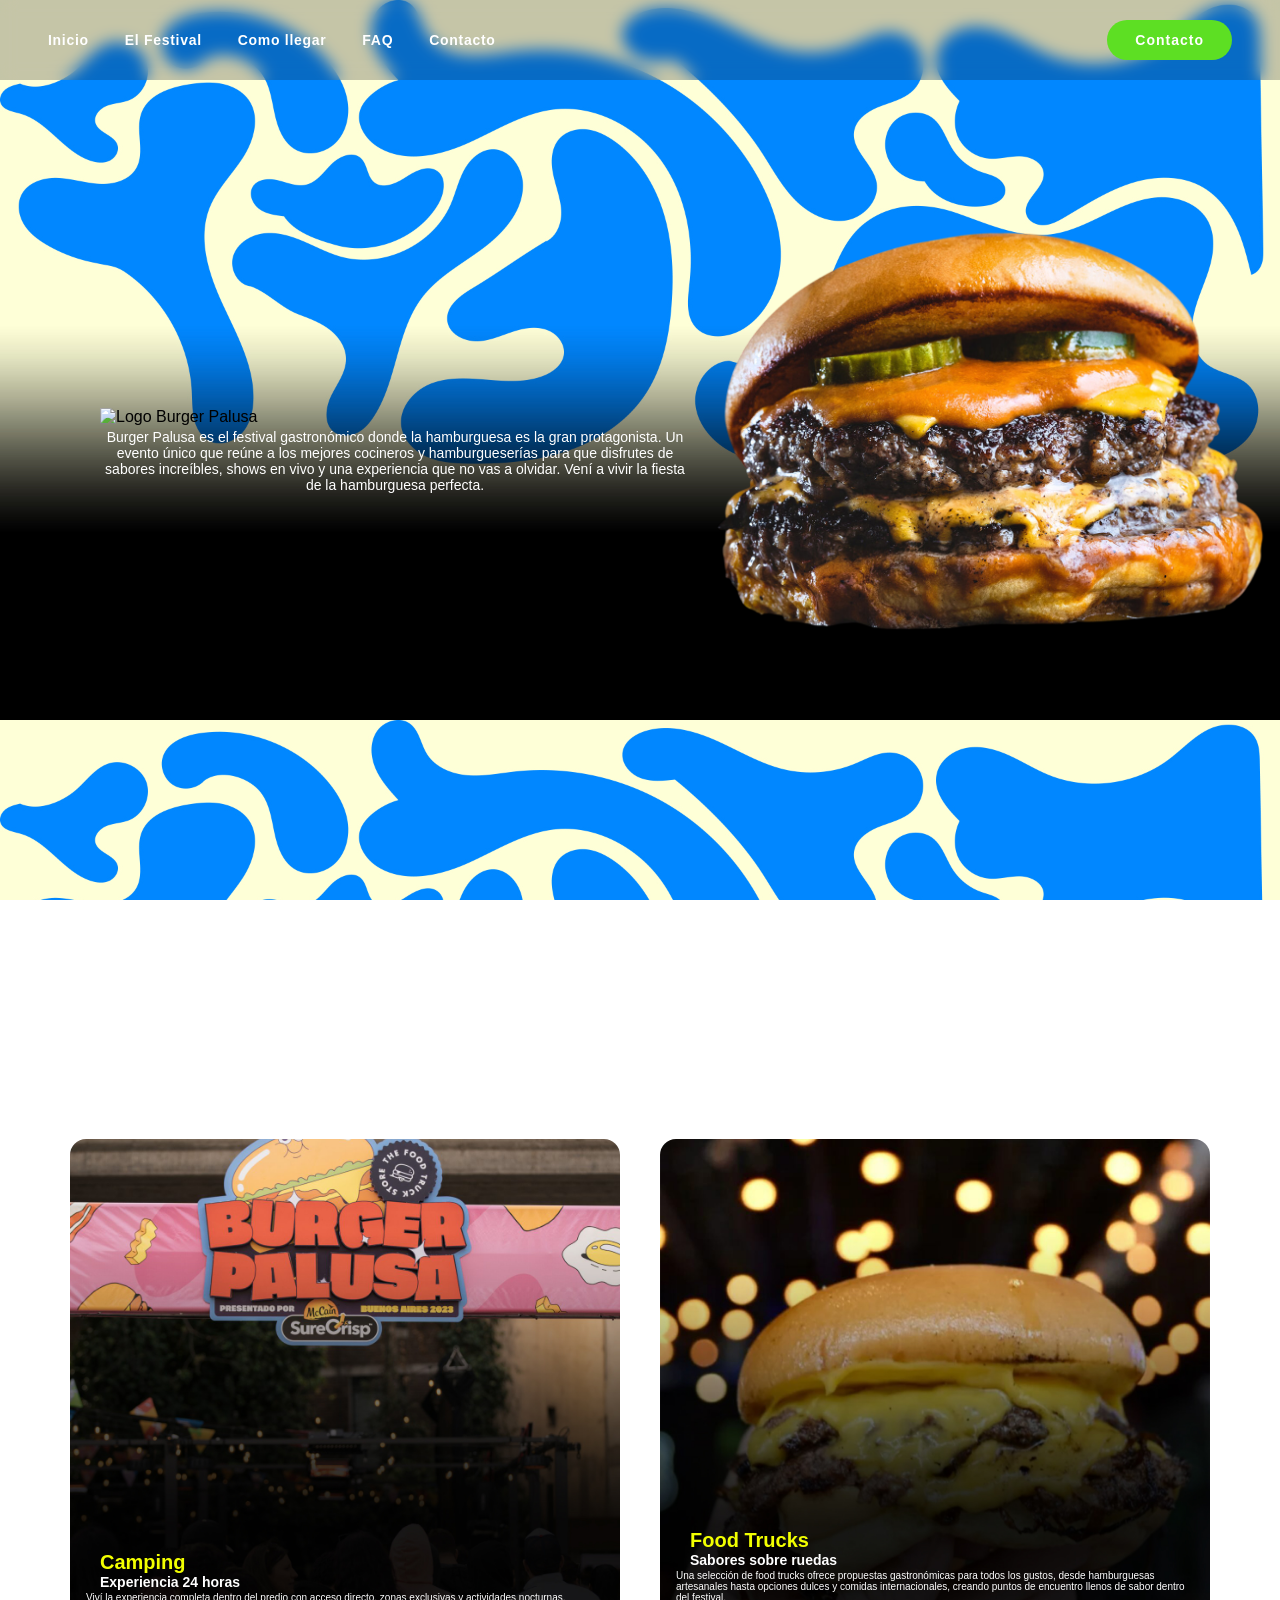
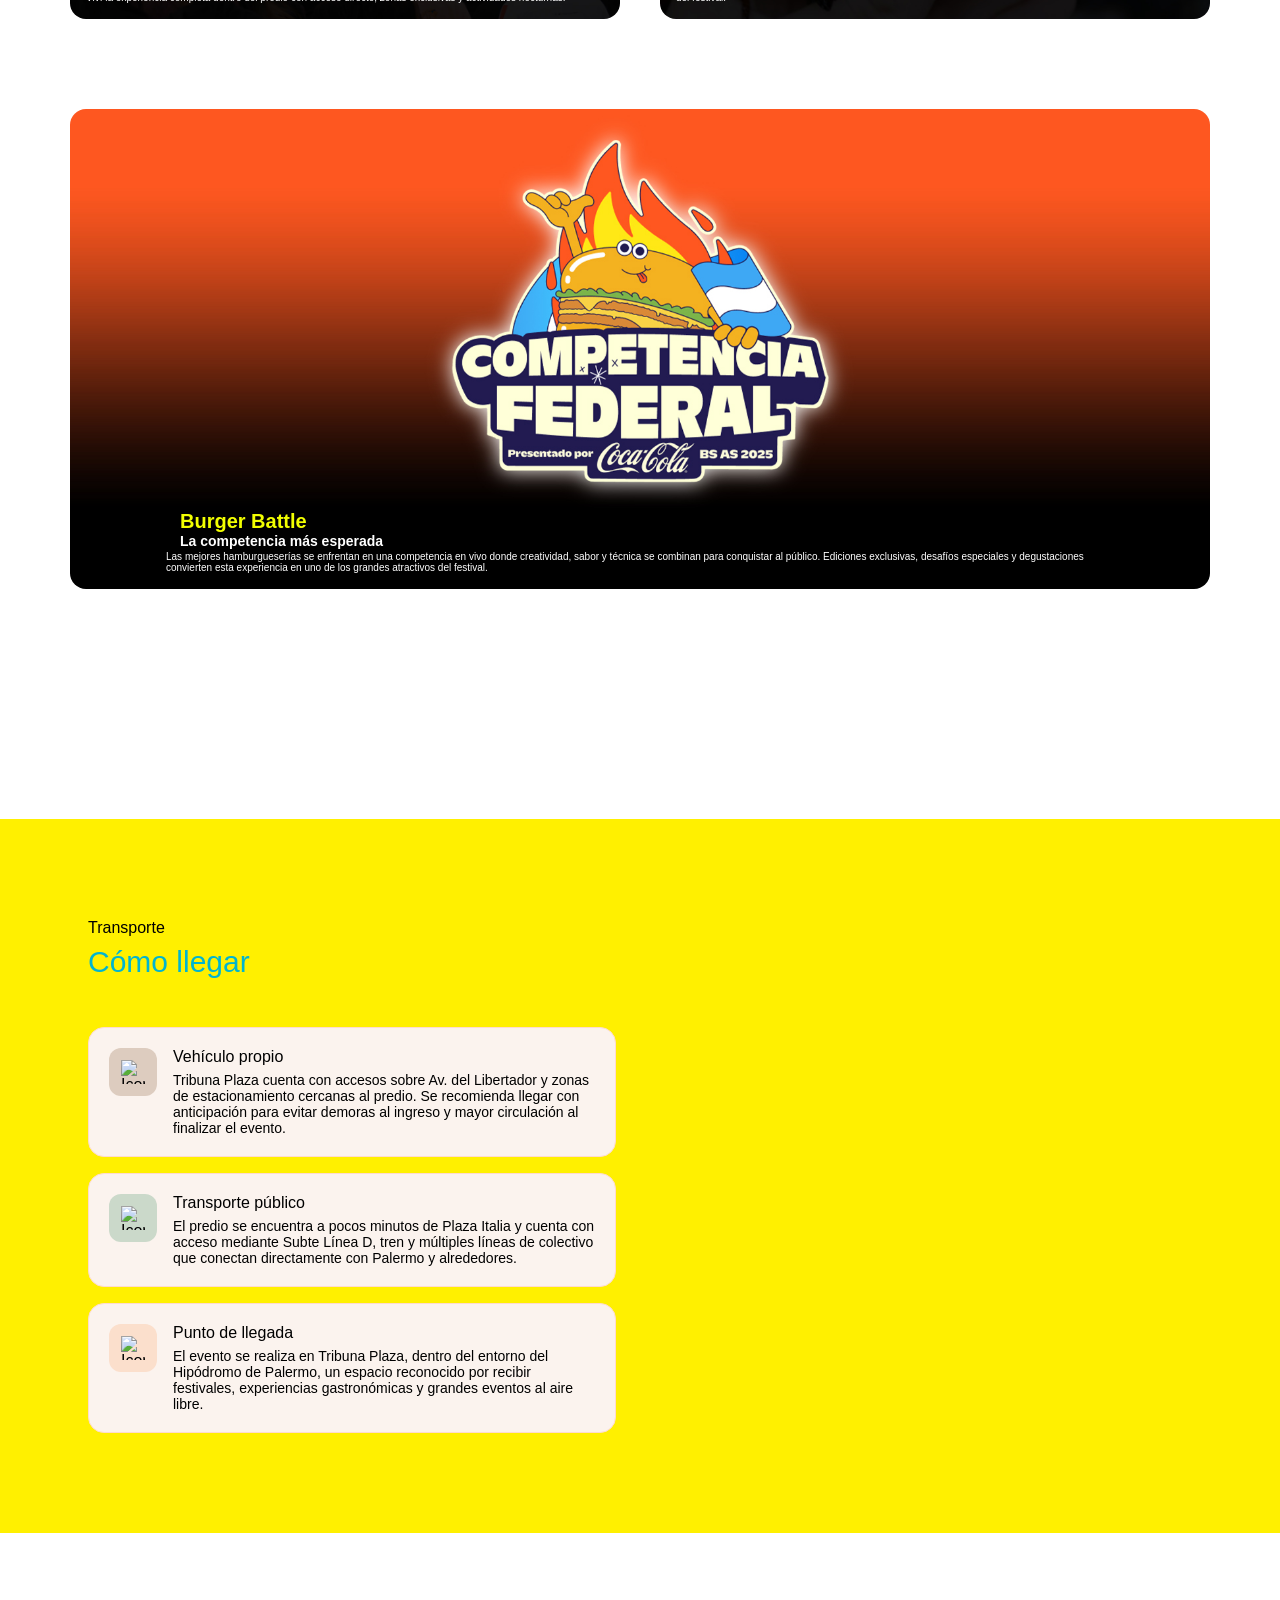
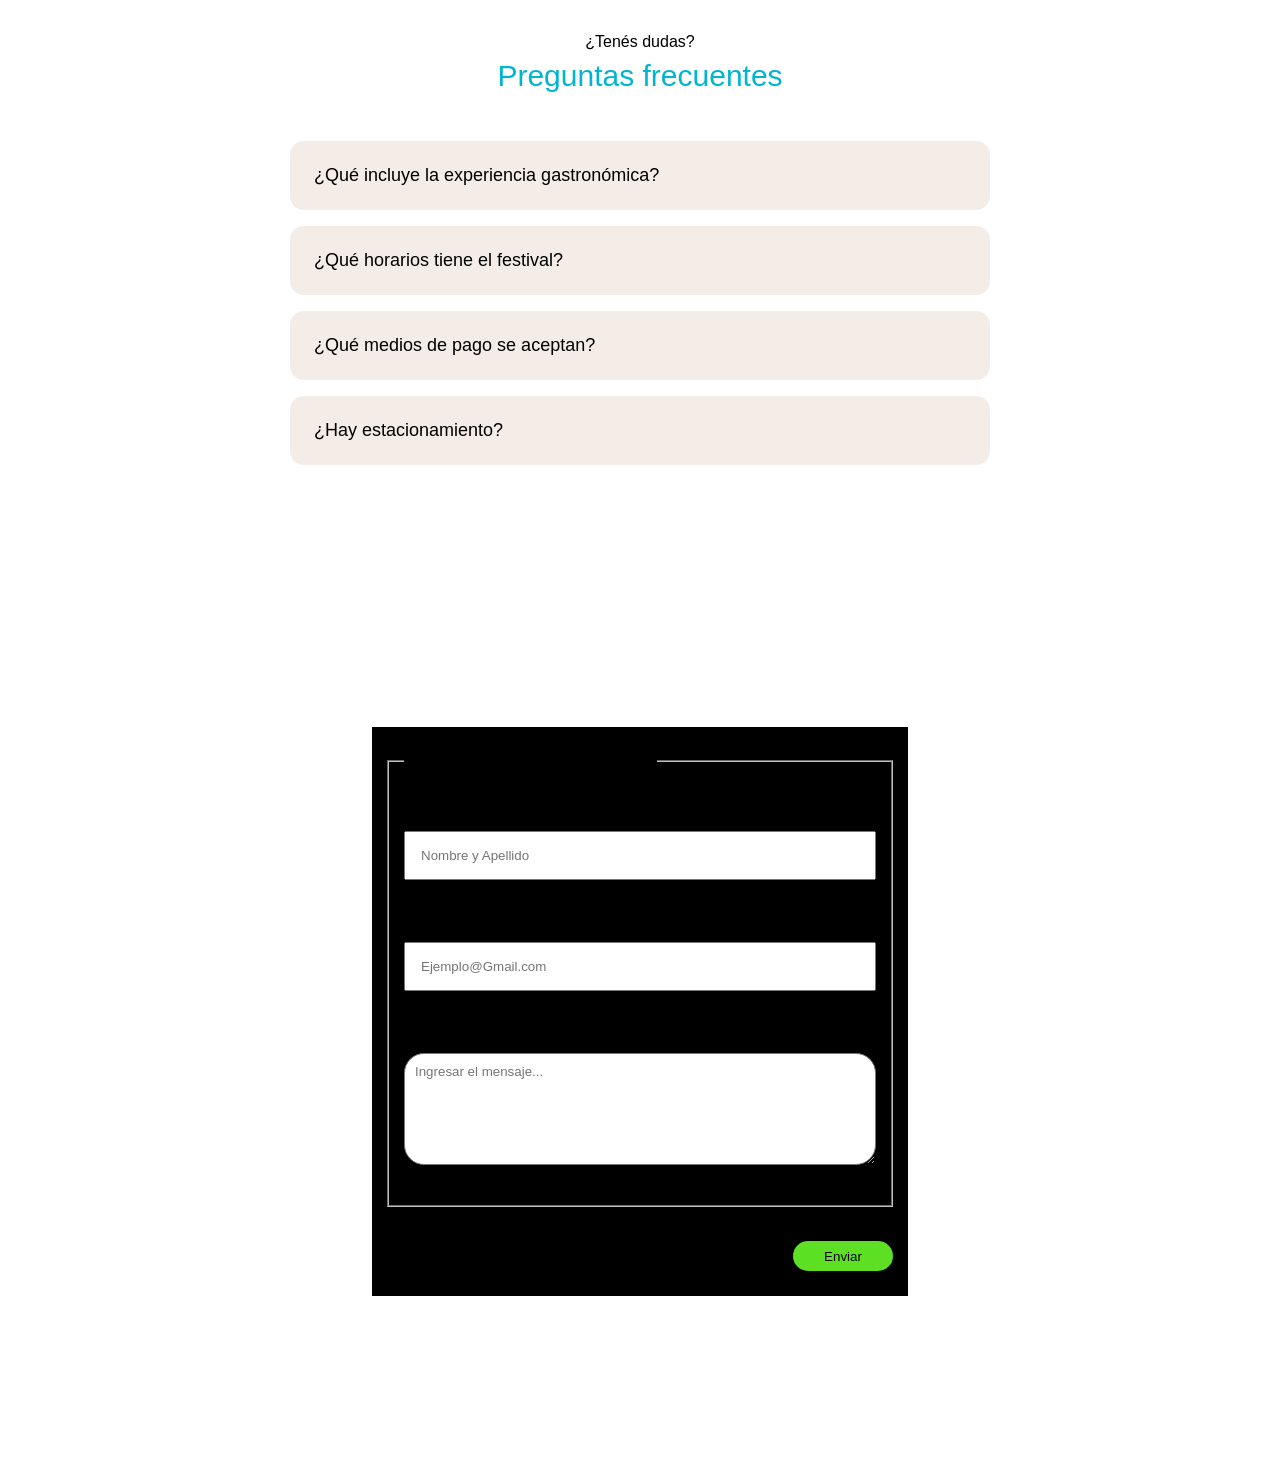
==== index.html @ d6589330 "dvxv" ====
<!DOCTYPE html>
<html lang="es">
  <head>
    <meta charset="UTF-8" />
    <meta name="viewport" content="width=device-width, initial-scale=1.0" />
    <link rel="shortcut icon" href="./src/icons/favicon.ico" type="image/x-icon" />
    <link rel="stylesheet" href="./src/css/style.css" />
    <link rel="stylesheet" href="./src/css/home.css" />
    <title>Home - Burger Palusa</title>
  </head>
  <body>

    <header>
  <nav class="navbar">
    <ul class="navbar_links">
      <li><a href="#banner">Inicio</a></li>
      <li><a href="#sobre">El Festival</a></li>
      <li><a href="#transporte">Como llegar</a></li>
      <li><a href="#faq">FAQ</a></li>
      <li><a href="#formulario">Contacto</a></li>
    </ul>
    <a href="#formulario" class="navbar_cta">Contacto</a>
  </nav>
</header>

    <!-- BANNER -->
    <section id="banner"   class="banner">
      <div class="banner-info">
        <img class="banner-logo" src="./src/images/burger palusa.png" alt="Logo Burger Palusa" />
        <p class="banner-texto">
          Burger Palusa es el festival gastronómico donde la hamburguesa
          es la gran protagonista. Un evento único que reúne a los mejores
          cocineros y hamburgueserías para que disfrutes de sabores increíbles,
          shows en vivo y una experiencia que no vas a olvidar. Vení a vivir la
          fiesta de la hamburguesa perfecta.
        </p>
      </div>
      <img class="banner-imagen" src="./src/images/que-es-una-smashburger-1200x977-Photoroom.png" alt="Burger Palusa" />
    </section>

    <!-- SOBRE EL EVENTO -->
    <section id="sobre"    class="seccion temporadas-y-episodios">
      <h1 class="title-blanco">Sobre el Evento</h1>
      <div class="temporadas">

        <div class="temporada-1">
          <div class="temporada-info">
            <h5 class="temporada-titulo">Camping</h5>
            <p class="temporada-fecha-y-cantidad">Experiencia 24 horas</p>
            <p class="temporada-texto">
              Viví la experiencia completa dentro del predio con acceso directo, zonas exclusivas y actividades nocturnas.
            </p>
          </div>
        </div>

        <div class="temporada-2">
          <div class="temporada-info">
            <h5 class="temporada-titulo">Food Trucks</h5>
            <p class="temporada-fecha-y-cantidad">Sabores sobre ruedas</p>
            <p class="temporada-texto">
              Una selección de food trucks ofrece propuestas gastronómicas
              para todos los gustos, desde hamburguesas artesanales hasta
              opciones dulces y comidas internacionales, creando puntos
              de encuentro llenos de sabor dentro del festival.
            </p>
          </div>
        </div>

        <div class="temporada-3">
          <div class="temporada-info">
            <h5 class="temporada-titulo">Burger Battle</h5>
            <p class="temporada-fecha-y-cantidad">La competencia más esperada</p>
            <p class="temporada-texto">
              Las mejores hamburgueserías se enfrentan en una competencia en vivo donde
              creatividad, sabor y técnica se combinan para conquistar al público. Ediciones
              exclusivas, desafíos especiales y degustaciones convierten esta experiencia en uno
              de los grandes atractivos del festival.
            </p>
          </div>
        </div>

      </div>
    </section>

<!--------TRANSPORTE---------->
<section class="transporte" id="transporte">
  <div class="transporte_container">

    <div class="transporte_header">
      <span class="antetitulos">Transporte</span>
      <h2 class="titulos">Cómo llegar</h2>
    </div>

    <div class="transporte_contenido">

      <div class="transporte_opciones">

        <div class="transporte_opcion opcion_auto">
          <div class="transporte_icono">
            <img src="img/icono-auto.svg" alt="Icono Vehículo propio" />
          </div>
          <div class="transporte_texto">
            <h3 class="transporte_opcion_titulo">Vehículo propio</h3>
            <p class="transporte_opcion_texto">Tribuna Plaza cuenta con accesos sobre Av. del Libertador y zonas de estacionamiento cercanas al predio. Se recomienda llegar con anticipación para evitar demoras al ingreso y mayor circulación al finalizar el evento.</p>
          </div>
        </div>

        <div class="transporte_opcion opcion_shuttle">
          <div class="transporte_icono">
            <img src="img/icono-shuttle.svg" alt="Icono Shuttle oficial" />
          </div>
          <div class="transporte_texto">
            <h3 class="transporte_opcion_titulo">Transporte público</h3>
            <p class="transporte_opcion_texto">El predio se encuentra a pocos minutos de Plaza Italia y cuenta con acceso mediante Subte Línea D, tren y múltiples líneas de colectivo que conectan directamente con Palermo y alrededores.</p>
          </div>
        </div>

        <div class="transporte_opcion opcion_rideshare">
          <div class="transporte_icono">
            <img src="img/icono-rideshare.svg" alt="Icono Rideshare" />
          </div>
          <div class="transporte_texto">
            <h3 class="transporte_opcion_titulo">Punto de llegada</h3>
            <p class="transporte_opcion_texto">El evento se realiza en Tribuna Plaza, dentro del entorno del Hipódromo de Palermo, un espacio reconocido por recibir festivales, experiencias gastronómicas y grandes eventos al aire libre.</p>
          </div>
        </div>

      </div>

      <div class="transporte_mapa">
        <iframe class="transporte_iframe"
          src="https://www.google.com/maps?q=Tribuna+Plaza+Palermo+Buenos+Aires&output=embed" width="600" height="450" style="border:0;" allowfullscreen="" loading="lazy" referrerpolicy="no-referrer-when-downgrade"
          allowfullscreen=""
          loading="lazy"
          referrerpolicy="no-referrer-when-downgrade">
        </iframe>

    
      </div>

    </div>
  </div>
</section>




<!--------FAQ---------->
<section class="faq" id="faq">
  <div class="faq_container">

    <div class="faq_header">
      <span class="antetitulos">¿Tenés dudas?</span>
      <h2 class="titulos">Preguntas frecuentes</h2>
    </div>

    <div class="faq_lista">

      <details class="faq_item">
        <summary class="faq_pregunta">
          ¿Qué incluye la experiencia gastronómica?
                </summary>
        <p class="faq_respuesta">
El festival reúne hamburgueserías, food trucks y propuestas gastronómicas exclusivas con ediciones especiales, competencias en vivo y opciones para todos los gustos.        </p>
      </details>

      <details class="faq_item">
        <summary class="faq_pregunta">
          ¿Qué horarios tiene el festival?
                </summary>
        <p class="faq_respuesta">
          Burgerpalusa se desarrolla desde el mediodía hasta la madrugada, con actividades, gastronomía y música funcionando durante toda la jornada.
        </p>
      </details>

      <details class="faq_item">
        <summary class="faq_pregunta">
          ¿Qué medios de pago se aceptan?
                </summary>
        <p class="faq_respuesta">
          La mayoría de los puestos aceptan tarjetas, billeteras virtuales y pagos contactless, además de efectivo en sectores seleccionados.
        </p>
      </details>

      <details class="faq_item">
        <summary class="faq_pregunta">
          ¿Hay estacionamiento?
                </summary>
        <p class="faq_respuesta">
          Sí. Existen zonas de estacionamiento cercanas al predio y accesos sobre Av. del Libertador. Se recomienda llegar con anticipación para evitar demoras.
        </p>
      </details>

    </div>
  </div>
</section>





    <!-- FORMULARIO -->
    <section id="formulario"     class="seccion fondo-formulario">
      <form class="relleno" action="confirmacion.html">
        <fieldset class="relleno">
          <legend>Datos Personales</legend>
          <div class="grupo">
            <label>Complete su Nombre</label>
            <input placeholder="Nombre y Apellido" type="text" required />
          </div>
          <div class="grupo">
            <label>Complete su correo electronico</label>
            <input placeholder="Ejemplo@Gmail.com" type="email" required />
          </div>
          <div class="grupo">
            <label>Deja un mensaje</label>
            <textarea placeholder="Ingresar el mensaje..." rows="6"></textarea>
          </div>
        </fieldset>
        <div class="formulario-contenedor-boton">
          <button class="formulario-boton">Enviar</button>
        </div>
      </form>
    </section>

  </body>
</html>
---- src/css/style.css ----
@font-face {
  font-family: "AloeveraDisplay";
  src: url("../fonts/WOFF2/AloeveraDisplay-Black.woff2") format("woff2"),
    url("../fonts/WOFF/AloeveraDisplay-Black.woff") format("woff");
  font-weight: 900;
  font-style: normal;
  font-display: swap;
}
@font-face {
  font-family: "AloeveraDisplay";
  src: url("../fonts/WOFF2/AloeveraDisplay-Bold.woff2") format("woff2"),
    url("../fonts/WOFF/AloeveraDisplay-Bold.woff") format("woff");
  font-weight: 700;
  font-style: normal;
  font-display: swap;
}
@font-face {
  font-family: "AloeveraDisplay";
  src: url("../fonts/WOFF2/AloeveraDisplay-ExtraBold.woff2") format("woff2"),
    url("../fonts/WOFF/AloeveraDisplay-ExtraBold.woff") format("woff");
  font-weight: 800;
  font-style: normal;
  font-display: swap;
}
@font-face {
  font-family: "AloeveraDisplay";
  src: url("../fonts/WOFF2/AloeveraDisplay-ExtraLight.woff2") format("woff2"),
    url("../fonts/WOFF/AloeveraDisplay-ExtraLight.woff") format("woff");
  font-weight: 200;
  font-style: normal;
  font-display: swap;
}
@font-face {
  font-family: "AloeveraDisplay";
  src: url("../fonts/WOFF2/AloeveraDisplay-Light.woff2") format("woff2"),
    url("../fonts/WOFF/AloeveraDisplay-Light.woff") format("woff");
  font-weight: 300;
  font-style: normal;
  font-display: swap;
}
@font-face {
  font-family: "AloeveraDisplay";
  src: url("../fonts/WOFF2/AloeveraDisplay-Medium.woff2") format("woff2"),
    url("../fonts/WOFF/AloeveraDisplay-Medium.woff") format("woff");
  font-weight: 500;
  font-style: normal;
  font-display: swap;
}
@font-face {
  font-family: "AloeveraDisplay";
  src: url("../fonts/WOFF2/AloeveraDisplay-Regular.woff2") format("woff2"),
    url("../fonts/WOFF/AloeveraDisplay-Regular.woff") format("woff");
  font-weight: 400;
  font-style: normal;
  font-display: swap;
}
@font-face {
  font-family: "AloeveraDisplay";
  src: url("../fonts/WOFF2/AloeveraDisplay-SemiBold.woff2") format("woff2"),
    url("../fonts/WOFF/AloeveraDisplay-SemiBold.woff") format("woff");
  font-weight: 600;
  font-style: normal;
  font-display: swap;
}
@font-face {
  font-family: "AloeveraDisplay";
  src: url("../fonts/WOFF2/AloeveraDisplay-Thin.woff2") format("woff2"),
    url("../fonts/WOFF/AloeveraDisplay-Thin.woff") format("woff");
  font-weight: 100;
  font-style: normal;
  font-display: swap;
}

html {
  box-sizing: border-box;
}

*,
*::before,
*::after {
  margin: 0;
  padding: 0;
  box-sizing: inherit;
}

body {
  font-family: "AloeveraDisplay", sans-serif;
}



/**************NAVBAR**************/
.navbar {
  position: fixed;
  top: 0;
  left: 0;
  width: 100%;
  z-index: 1000;
  padding: 20px 48px;
  display: flex;
  align-items: center;
  justify-content: flex-end;
  justify-content: space-between;
  background: rgba(30, 27, 27, 0.25);
  backdrop-filter: blur(8px);
  gap: 40px;
}

.navbar_links {
  display: flex;
  gap: 36px;
  list-style: none;
}

.navbar_links a {
  font-size: 14px;
  font-weight: 600;
  letter-spacing: 0.7px;
  color: #ffffff;
  text-decoration: none;
  transition: color 0.2s ease;
}

.navbar_links a:hover {
  color: #f2ff00;
}

.navbar_cta {
  display: inline-block;
  font-size: 14px;
  font-weight: 600;
  letter-spacing: 1px;
  text-decoration: none;
  background-color: #5ddf23;
  color: #ffffff;
  padding: 12px 28px;
  border-radius: 32px;
  transition: background-color 0.2s ease, transform 0.2s ease;
}

.navbar_cta:hover {
  background-color: #f2ff00;
  color: #000000;
  transform: translateY(-2px);
}

/* ── SECCIONES ── */
.seccion {
  padding: 80px 40px;
  background-size: cover;
  background-repeat: no-repeat;
  background-position: center;
  min-height: 100vh;
  display: flex;
  flex-direction: column;
}

/* ── TIPOGRAFÍA ── */
h1 {
  font-size: 60px;
  text-align: center;
  color: #ffffff;
}

h2 {
  font-size: 30px;
  color: #00b5d0;
  text-align: center;
  font-weight: 500;
}

p {
  color: rgb(255, 255, 255);
  font-size: 14px;
  font-weight: 100;
}

.title-blanco {
  color: #ffffff;
}

/* ── FOOTER ── */
footer {
  background-image: url("../images/fondo-contacto.jpg");
  background-size: cover;
  background-position: center;
  background-repeat: no-repeat;
  display: flex;
  justify-content: center;
  align-items: center;
  height: 160px;
}


.example-1 {
  display: flex;
  justify-content: center;
  align-items: center;
  font-weight: bolder;
  background-color: #5ddf23;
  border-radius: 30px;
  padding: 20px;
  height: 70px;
  width: 300px;
}

.example-1 .icon-content {
  margin: 0 10px;
  position: relative;
  font-weight: bolder;
}

.example-1 .icon-content .tooltip {
  position: absolute;
  top: -30px;
  left: 50%;
  transform: translateX(-50%);
  background-color: #fff;
  color: #5ddf23;
  padding: 6px 10px;
  border-radius: 5px;
  opacity: 0;
  visibility: hidden;
  font-size: 14px;
  font-family: sans-serif;
  transition: all 0.3s ease;
  font-weight: bolder;
}

.example-1 .icon-content:hover .tooltip {
  opacity: 1;
  visibility: visible;
  top: -50px;
}

.example-1 .icon-content .link {
  display: flex;
  justify-content: center;
  align-items: center;
  width: 50px;
  height: 50px;
  border-radius: 50%;
  color: #fff;
  background-color: #5ddf23;
  transition: all 0.3s ease-in-out;
  font-weight: bolder;
}

.example-1 .icon-content .link:hover {
  box-shadow: 3px 2px 45px 0px rgb(0 0 0 / 12%);
}

.example-1 .icon-content .link svg {
  width: 30px;
  height: 30px;
  fill: #fff;
}

.example-1 .icon-content .link[data-social="spotify"]:hover  { color: #00a2ff; }
.example-1 .icon-content .link[data-social="pinterest"]:hover { color: #ff009d; }
.example-1 .icon-content .link[data-social="dribbble"]:hover  { color: #686868; }
.example-1 .icon-content .link[data-social="telegram"]:hover  { color: #23b100; }

/* ── TEMPORADAS ── */
.temporadas-y-episodios {
  background-image: url("../images/fondo sobre el evento.jpg");
  height: auto;
}

.temporadas {
  width: 95%;
  max-width: 1400px;
  margin: 30px auto;
  display: grid;
  grid-template-columns: 1fr 1fr;
  column-gap: 40px;
  row-gap: 30px;
}

.temporada-1,
.temporada-2,
.temporada-3 {
  width: 100%;
  min-height: 30rem;
  display: flex;
  align-items: flex-end;
  gap: 20px;
  cursor: pointer;
  transition: all 0.2s ease-in-out;
  margin-top: 60px;
  padding: 1rem;
  border-radius: 1rem;
  background-size: cover;
  background-position: center;
  background-repeat: no-repeat;
}

.temporada-1 { background-image: url(../images/imagen\ predio.jpg); }
.temporada-2 { background-image: url(../images/burguer\ ffoodtrak.jpg); }
.temporada-3 {
  background-image: url(../images/flyer\ competencia.jpg);
  grid-column: span 2;
  padding: 1rem 6rem;
}

.temporada-1:hover,
.temporada-2:hover,
.temporada-3:hover {
  transform: scale(1.05);
}

.temporada-titulo {
  color: #f2ff00;
  font-size: 20px;
  font-weight: 600;
  margin-left: 14px;
}

.temporada-fecha-y-cantidad {
  color: #ffffff;
  font-size: 14px;
  font-weight: 600;
  margin-left: 14px;
}

.temporada-texto {
  color: rgb(255, 255, 255);
  font-weight: 400;
  font-size: 10px;
  margin-top: 2px;
}

/******TRANSPORTE*******/
.transporte {
  width: 100%;
  background-color: #fff000;
  margin-top: 120px;
}

.transporte_container {
  max-width: 1200px;
  margin: 0 auto;
  padding: 100px 48px;
}

.transporte_header {
  display: flex;
  flex-direction: column;
  align-items: flex-start;
  gap: 8px;
  margin-bottom: 48px;
}

.transporte_contenido {
  display: flex;
  gap: 48px;
  align-items: stretch;
}

.transporte_opciones {
  display: flex;
  flex-direction: column;
  gap: 16px;
  flex: 1;
}

.transporte_opcion {
  display: flex;
  gap: 16px;
  align-items: flex-start;
  background-color: #FBF3EE;
  padding: 20px;
  border-radius: 16px;
  border: 1px solid #FFDBCF;
}

.transporte_icono {
  min-width: 48px;
  height: 48px;
  border-radius: 12px;
  display: flex;
  align-items: center;
  justify-content: center;
}

.transporte_icono img {
  width: 24px;
  height: 24px;
}

.opcion_auto .transporte_icono {
  background-color: #DDCCBF;
}
.opcion_shuttle .transporte_icono {
  background-color: #CBD9CA;
}
.opcion_rideshare .transporte_icono {
  background-color: #FBDFCC;
}

.transporte_opcion_titulo {
  font-size: 16px;
  font-weight: 400;
  color: var(--color-negro);
  margin-bottom: 6px;
}

.transporte_opcion_texto {
  font-size: 14px;
  font-weight: 400;
  color: var(--color-negro);
}

.transporte_mapa {
  flex: 1;
  display: flex;
  flex-direction: column;
  gap: 12px;
}

.transporte_iframe {
  width: 100%;
  height: 340px;
  border: 0;
  border-radius: 16px;
}

.transporte_direccion {
  font-size: 12px;
}






/**************FAQ**************/
.faq {
  padding: 100px 48px;
  background-color: var(--color-blanco);
}

.faq_container {
  max-width: 1200px;
  margin: 0 auto;
  padding: 0 88px;
}

.faq_header {
  display: flex;
  flex-direction: column;
  gap: 8px;
  margin-bottom: 48px;
  align-items: center;
}

.faq_lista {
  max-width: 700px;
  margin: 0 auto;
  display: flex;
  flex-direction: column;
  gap: 16px;
}

.faq_item {
  background-color: #F4ECE7;
  border-radius: 14px;
  padding: 0 24px;
}

.faq_item summary {
  list-style: none;
}

.faq_item summary::-webkit-details-marker {
  display: none;
}

.faq_pregunta {
  padding: 24px 0;
  cursor: pointer;
  display: flex;
  justify-content: space-between;
  align-items: center;
  font-size: 18px;
  font-weight: 400;
  color: var(--color-negro);
}

.faq_icono {
  color: var(--color-naranja);
  transition: transform 0.3s ease;
}

.faq_item[open] .faq_icono {
  transform: rotate(180deg);
}

.faq_respuesta {
  padding-bottom: 24px;
  font-size: 16px;
  line-height: 1.7;
  color: #3a3a3a;
  opacity: 0;
  transform: translateY(-6px);
  transition:
    opacity 0.3s ease,
    transform 0.3s ease;
}

.faq_item[open] .faq_respuesta {
  opacity: 1;
  transform: translateY(0);
}






/* ── FORMULARIO ── */
.fondo-formulario {
  background-image: url("../images/FONDO FORMULARIO BURGER.jpg");
  background-size: cover;
  height: auto;
}

fieldset {
  display: flex;
  flex-direction: column;
}

.relleno {
  margin-bottom: 24px;
}

.relleno,
input {
  padding: 15px;
  font-family: "AloeveraDisplay", sans-serif;
}

textarea {
  font-family: "AloeveraDisplay", sans-serif;
  padding: 10px;
  border-radius: 20px;
}

form {
  border: 2px solid white;
  backdrop-filter: invert(1);
  width: 45%;
  max-width: 800px;
  margin: 80px auto 0;
  font-size: 2rem;
}

label,
legend {
  color: black;
}

.grupo {
  display: flex;
  flex-direction: column;
  width: 100%;
  margin-bottom: 25px;
}

.grupo p {
  margin: 0 0 10px 0;
  font-size: 28px;
}

.formulario-contenedor-boton {
  display: flex;
  justify-content: end;
  padding: 10px 0;
}

.formulario-boton {
  font-family: "AloeveraDisplay", sans-serif;
  width: 100px;
  height: 30px;
  background-color: #5ddf23;
  border: none;
  border-radius: 100px;
  font-weight: 500;
  cursor: pointer;
}
---- src/css/home.css ----
.banner {
  width: 100%;
  height: 100vh;
  background-image: url("../images/fondo\ home\ burger.jpg");
  display: flex;
  justify-content: space-between;
  align-items: center;
  padding-left: 100px;
  background-size: contain
}

.banner-info {
  width: 60%;
  display: flex;
  flex-direction: column;
  align-items: center;
  
}

.banner-logo {
  width: 100%;
}

.banner-boton {
  font-size: 22px;
  color: white;
  text-decoration: none;
  font-weight: 600;
  padding: 6px 30px;
  border-radius: 100px;
  background-color: #00b5d0;
}

.banner-texto {
  text-align: center;
  margin-top: 3px;
  margin-bottom: 0px;
}

.banner-imagen {
  width: 50%;
}
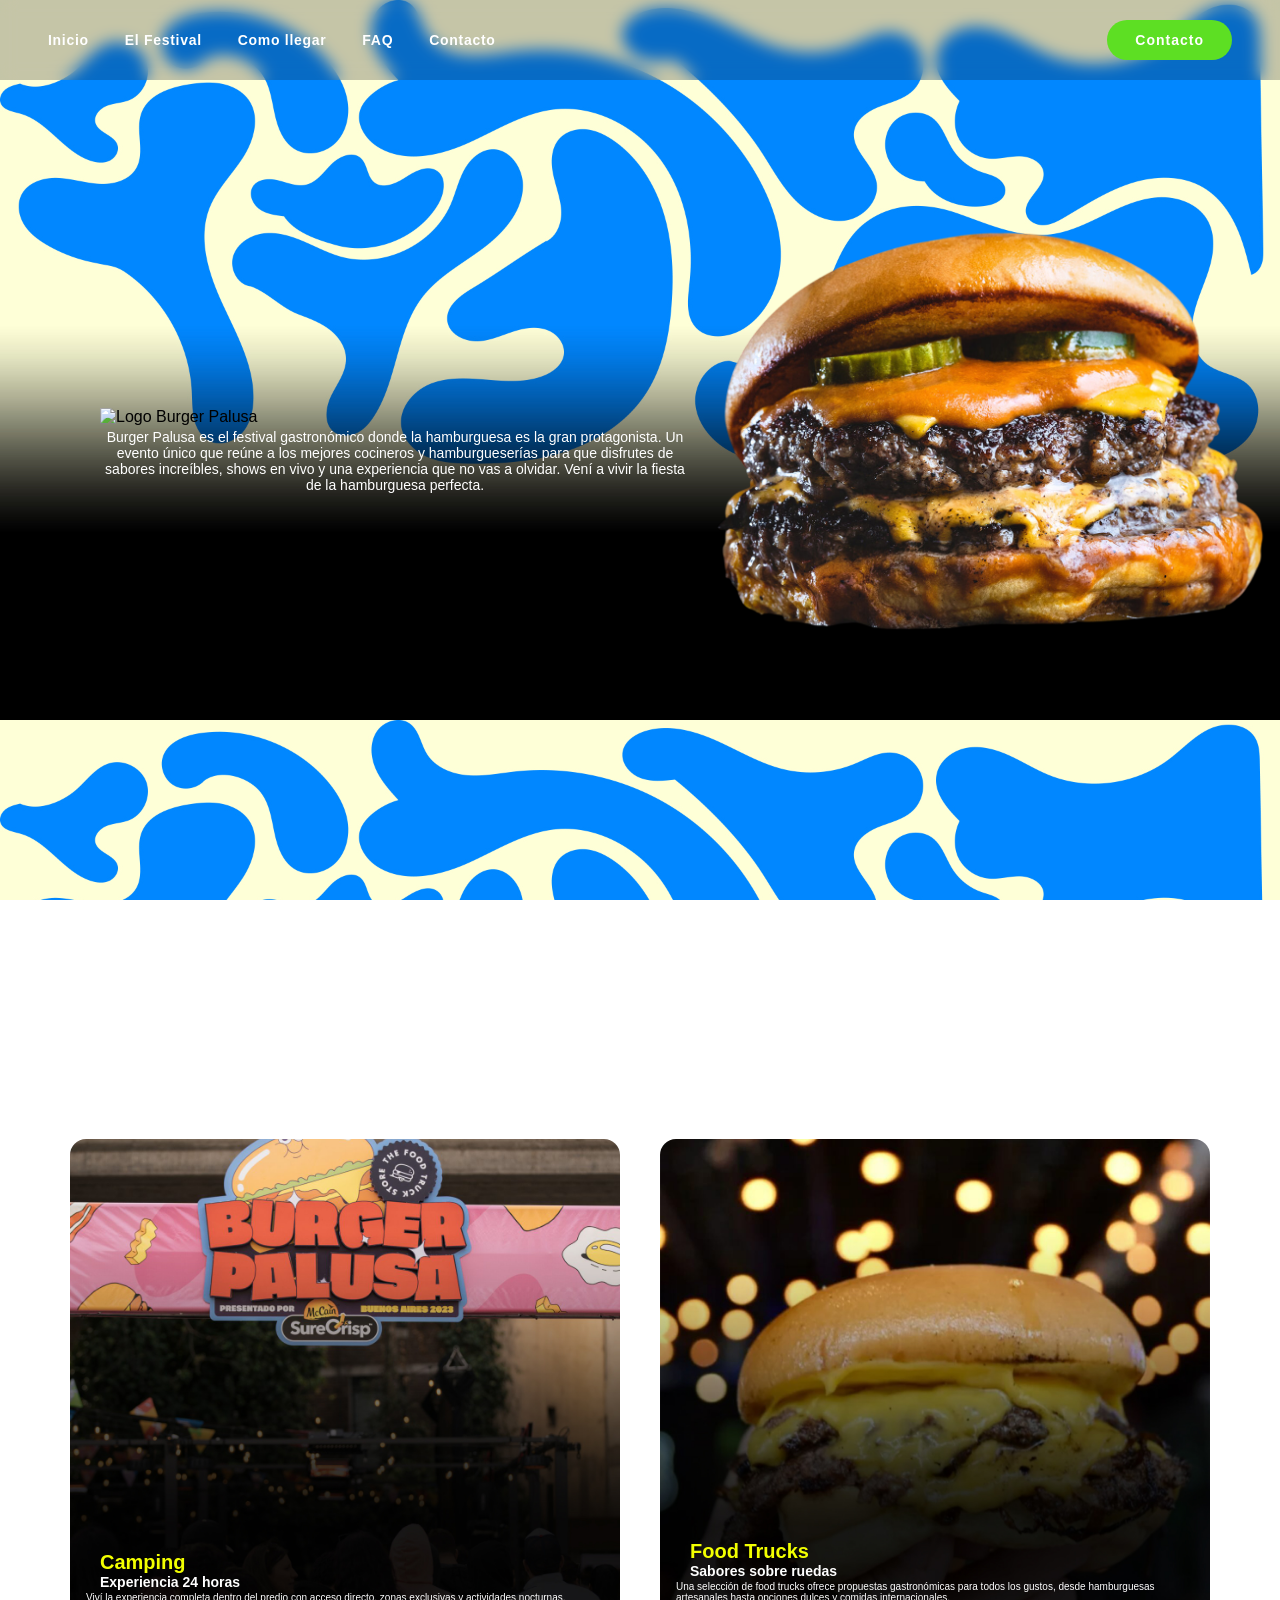
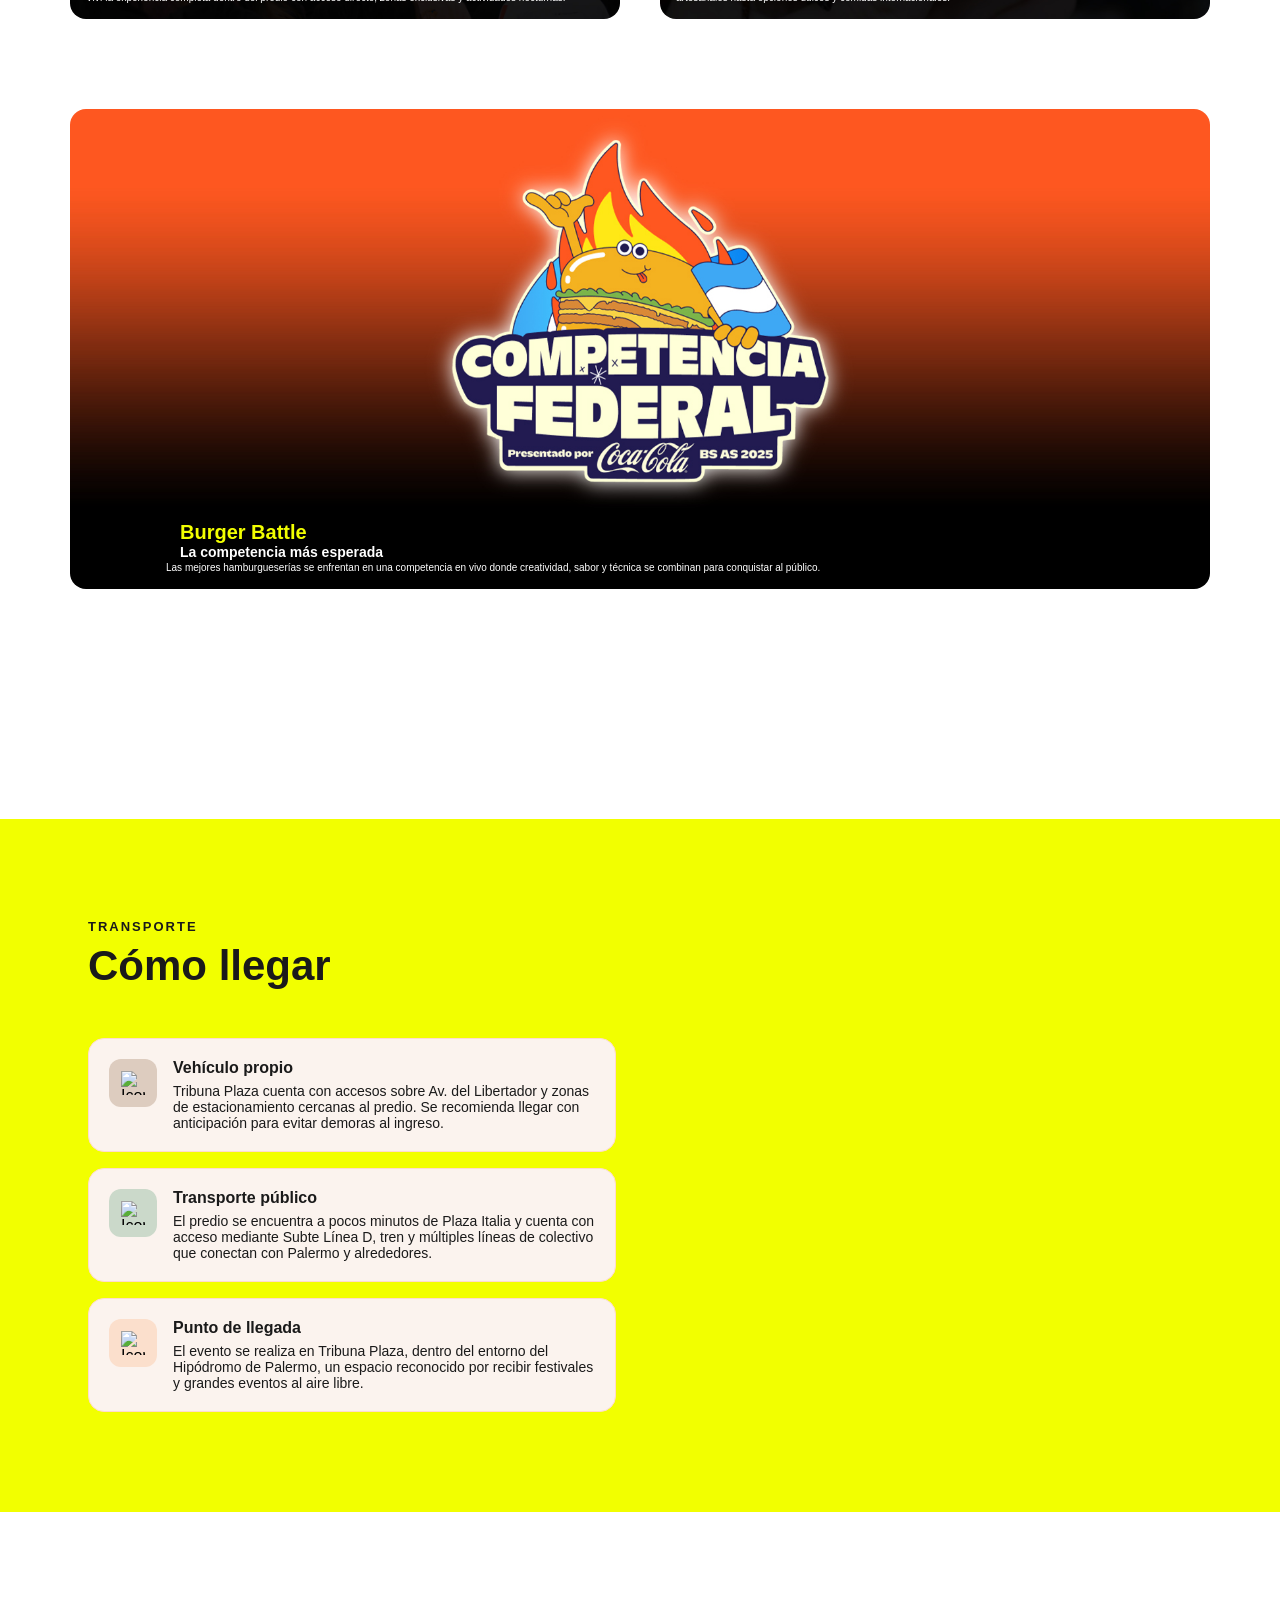
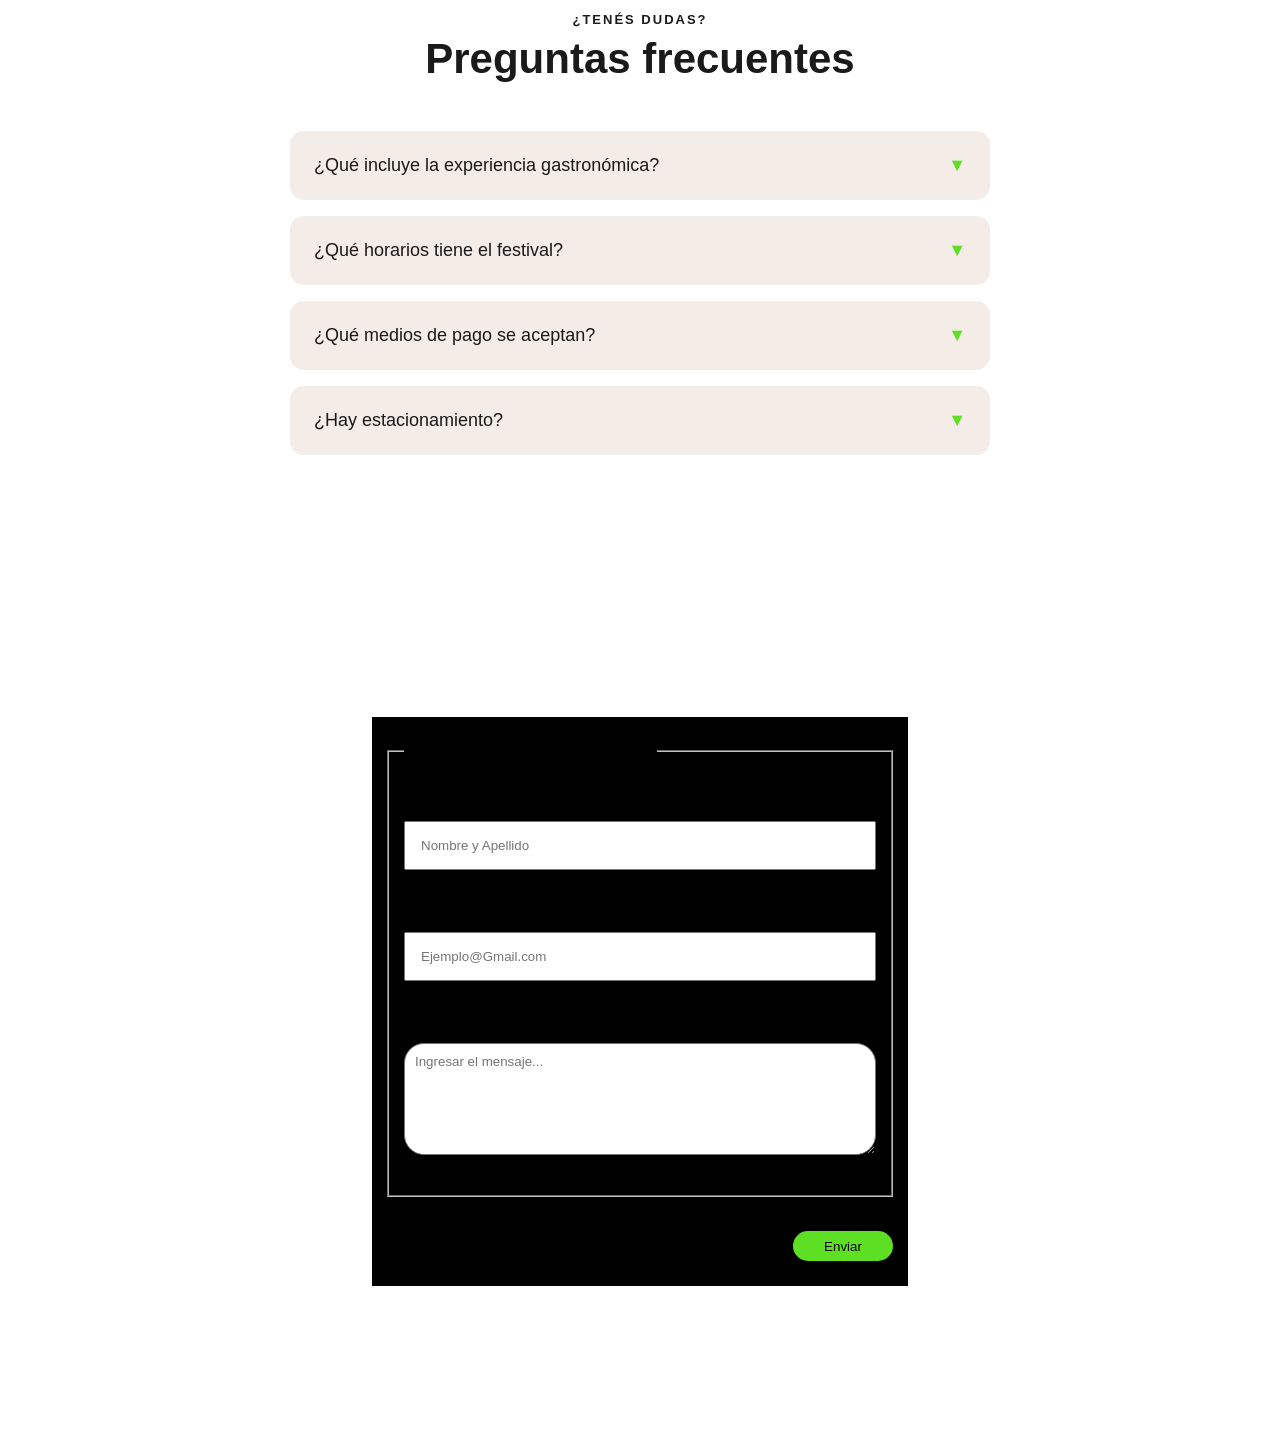
==== commit d36b3b5e: "scsdccs" ====
--- a/index.html
+++ b/index.html
@@ -10,21 +10,22 @@
   </head>
   <body>
 
+    <!-- NAVBAR -->
     <header>
-  <nav class="navbar">
-    <ul class="navbar_links">
-      <li><a href="#banner">Inicio</a></li>
-      <li><a href="#sobre">El Festival</a></li>
-      <li><a href="#transporte">Como llegar</a></li>
-      <li><a href="#faq">FAQ</a></li>
-      <li><a href="#formulario">Contacto</a></li>
-    </ul>
-    <a href="#formulario" class="navbar_cta">Contacto</a>
-  </nav>
-</header>
+      <nav class="navbar">
+        <ul class="navbar_links">
+          <li><a href="#banner">Inicio</a></li>
+          <li><a href="#sobre">El Festival</a></li>
+          <li><a href="#transporte">Como llegar</a></li>
+          <li><a href="#faq">FAQ</a></li>
+          <li><a href="#formulario">Contacto</a></li>
+        </ul>
+        <a href="#formulario" class="navbar_cta">Contacto</a>
+      </nav>
+    </header>
 
     <!-- BANNER -->
-    <section id="banner"   class="banner">
+    <section id="banner" class="banner">
       <div class="banner-info">
         <img class="banner-logo" src="./src/images/burger palusa.png" alt="Logo Burger Palusa" />
         <p class="banner-texto">
@@ -39,7 +40,7 @@
     </section>
 
     <!-- SOBRE EL EVENTO -->
-    <section id="sobre"    class="seccion temporadas-y-episodios">
+    <section id="sobre" class="seccion temporadas-y-episodios">
       <h1 class="title-blanco">Sobre el Evento</h1>
       <div class="temporadas">
 
@@ -60,8 +61,7 @@
             <p class="temporada-texto">
               Una selección de food trucks ofrece propuestas gastronómicas
               para todos los gustos, desde hamburguesas artesanales hasta
-              opciones dulces y comidas internacionales, creando puntos
-              de encuentro llenos de sabor dentro del festival.
+              opciones dulces y comidas internacionales.
             </p>
           </div>
         </div>
@@ -72,135 +72,130 @@
             <p class="temporada-fecha-y-cantidad">La competencia más esperada</p>
             <p class="temporada-texto">
               Las mejores hamburgueserías se enfrentan en una competencia en vivo donde
-              creatividad, sabor y técnica se combinan para conquistar al público. Ediciones
-              exclusivas, desafíos especiales y degustaciones convierten esta experiencia en uno
-              de los grandes atractivos del festival.
-            </p>
-          </div>
-        </div>
-
-      </div>
-    </section>
-
-<!--------TRANSPORTE---------->
-<section class="transporte" id="transporte">
-  <div class="transporte_container">
-
-    <div class="transporte_header">
-      <span class="antetitulos">Transporte</span>
-      <h2 class="titulos">Cómo llegar</h2>
-    </div>
-
-    <div class="transporte_contenido">
-
-      <div class="transporte_opciones">
-
-        <div class="transporte_opcion opcion_auto">
-          <div class="transporte_icono">
-            <img src="img/icono-auto.svg" alt="Icono Vehículo propio" />
-          </div>
-          <div class="transporte_texto">
-            <h3 class="transporte_opcion_titulo">Vehículo propio</h3>
-            <p class="transporte_opcion_texto">Tribuna Plaza cuenta con accesos sobre Av. del Libertador y zonas de estacionamiento cercanas al predio. Se recomienda llegar con anticipación para evitar demoras al ingreso y mayor circulación al finalizar el evento.</p>
-          </div>
-        </div>
-
-        <div class="transporte_opcion opcion_shuttle">
-          <div class="transporte_icono">
-            <img src="img/icono-shuttle.svg" alt="Icono Shuttle oficial" />
-          </div>
-          <div class="transporte_texto">
-            <h3 class="transporte_opcion_titulo">Transporte público</h3>
-            <p class="transporte_opcion_texto">El predio se encuentra a pocos minutos de Plaza Italia y cuenta con acceso mediante Subte Línea D, tren y múltiples líneas de colectivo que conectan directamente con Palermo y alrededores.</p>
-          </div>
-        </div>
-
-        <div class="transporte_opcion opcion_rideshare">
-          <div class="transporte_icono">
-            <img src="img/icono-rideshare.svg" alt="Icono Rideshare" />
-          </div>
-          <div class="transporte_texto">
-            <h3 class="transporte_opcion_titulo">Punto de llegada</h3>
-            <p class="transporte_opcion_texto">El evento se realiza en Tribuna Plaza, dentro del entorno del Hipódromo de Palermo, un espacio reconocido por recibir festivales, experiencias gastronómicas y grandes eventos al aire libre.</p>
-          </div>
-        </div>
-
-      </div>
-
-      <div class="transporte_mapa">
-        <iframe class="transporte_iframe"
-          src="https://www.google.com/maps?q=Tribuna+Plaza+Palermo+Buenos+Aires&output=embed" width="600" height="450" style="border:0;" allowfullscreen="" loading="lazy" referrerpolicy="no-referrer-when-downgrade"
-          allowfullscreen=""
-          loading="lazy"
-          referrerpolicy="no-referrer-when-downgrade">
-        </iframe>
-
-    
-      </div>
-
-    </div>
-  </div>
-</section>
-
-
-
-
-<!--------FAQ---------->
-<section class="faq" id="faq">
-  <div class="faq_container">
-
-    <div class="faq_header">
-      <span class="antetitulos">¿Tenés dudas?</span>
-      <h2 class="titulos">Preguntas frecuentes</h2>
-    </div>
-
-    <div class="faq_lista">
-
-      <details class="faq_item">
-        <summary class="faq_pregunta">
-          ¿Qué incluye la experiencia gastronómica?
-                </summary>
-        <p class="faq_respuesta">
-El festival reúne hamburgueserías, food trucks y propuestas gastronómicas exclusivas con ediciones especiales, competencias en vivo y opciones para todos los gustos.        </p>
-      </details>
-
-      <details class="faq_item">
-        <summary class="faq_pregunta">
-          ¿Qué horarios tiene el festival?
-                </summary>
-        <p class="faq_respuesta">
-          Burgerpalusa se desarrolla desde el mediodía hasta la madrugada, con actividades, gastronomía y música funcionando durante toda la jornada.
-        </p>
-      </details>
-
-      <details class="faq_item">
-        <summary class="faq_pregunta">
-          ¿Qué medios de pago se aceptan?
-                </summary>
-        <p class="faq_respuesta">
-          La mayoría de los puestos aceptan tarjetas, billeteras virtuales y pagos contactless, además de efectivo en sectores seleccionados.
-        </p>
-      </details>
-
-      <details class="faq_item">
-        <summary class="faq_pregunta">
-          ¿Hay estacionamiento?
-                </summary>
-        <p class="faq_respuesta">
-          Sí. Existen zonas de estacionamiento cercanas al predio y accesos sobre Av. del Libertador. Se recomienda llegar con anticipación para evitar demoras.
-        </p>
-      </details>
-
-    </div>
-  </div>
-</section>
-
-
-
-
+              creatividad, sabor y técnica se combinan para conquistar al público.
+            </p>
+          </div>
+        </div>
+
+      </div>
+    </section>
+
+    <!-- TRANSPORTE -->
+    <section class="transporte" id="transporte">
+      <div class="transporte_container">
+
+        <div class="transporte_header">
+          <span class="antetitulos">Transporte</span>
+          <h2 class="titulos">Cómo llegar</h2>
+        </div>
+
+        <div class="transporte_contenido">
+
+          <div class="transporte_opciones">
+
+            <div class="transporte_opcion opcion_auto">
+              <div class="transporte_icono">
+                <img src="img/icono-auto.svg" alt="Icono Vehículo propio" />
+              </div>
+              <div class="transporte_texto">
+                <h3 class="transporte_opcion_titulo">Vehículo propio</h3>
+                <p class="transporte_opcion_texto">Tribuna Plaza cuenta con accesos sobre Av. del Libertador y zonas de estacionamiento cercanas al predio. Se recomienda llegar con anticipación para evitar demoras al ingreso.</p>
+              </div>
+            </div>
+
+            <div class="transporte_opcion opcion_shuttle">
+              <div class="transporte_icono">
+                <img src="img/icono-shuttle.svg" alt="Icono Transporte público" />
+              </div>
+              <div class="transporte_texto">
+                <h3 class="transporte_opcion_titulo">Transporte público</h3>
+                <p class="transporte_opcion_texto">El predio se encuentra a pocos minutos de Plaza Italia y cuenta con acceso mediante Subte Línea D, tren y múltiples líneas de colectivo que conectan con Palermo y alrededores.</p>
+              </div>
+            </div>
+
+            <div class="transporte_opcion opcion_rideshare">
+              <div class="transporte_icono">
+                <img src="img/icono-rideshare.svg" alt="Icono Punto de llegada" />
+              </div>
+              <div class="transporte_texto">
+                <h3 class="transporte_opcion_titulo">Punto de llegada</h3>
+                <p class="transporte_opcion_texto">El evento se realiza en Tribuna Plaza, dentro del entorno del Hipódromo de Palermo, un espacio reconocido por recibir festivales y grandes eventos al aire libre.</p>
+              </div>
+            </div>
+
+          </div>
+
+          <div class="transporte_mapa">
+            <iframe
+              class="transporte_iframe"
+              src="https://www.google.com/maps/embed?pb=!1m18!1m12!1m3!1d3284.016!2d-58.4196!3d-34.5755!2m3!1f0!2f0!3f0!3m2!1i1024!2i768!4f13.1!3m3!1m2!1s0x95bcb5c5c5c5c5c5%3A0x0!2sTribuna+Plaza%2C+Av.+del+Libertador%2C+Buenos+Aires!5e0!3m2!1ses!2sar!4v1"
+              allowfullscreen=""
+              loading="lazy"
+              referrerpolicy="no-referrer-when-downgrade">
+            </iframe>
+          </div>
+
+        </div>
+      </div>
+    </section>
+
+    <!-- FAQ -->
+    <section class="faq" id="faq">
+      <div class="faq_container">
+
+        <div class="faq_header">
+          <span class="antetitulos">¿Tenés dudas?</span>
+          <h2 class="titulos">Preguntas frecuentes</h2>
+        </div>
+
+        <div class="faq_lista">
+
+          <details class="faq_item">
+            <summary class="faq_pregunta">
+              ¿Qué incluye la experiencia gastronómica?
+              <span class="faq_icono">▼</span>
+            </summary>
+            <p class="faq_respuesta">
+              El festival reúne hamburgueserías, food trucks y propuestas gastronómicas exclusivas con ediciones especiales, competencias en vivo y opciones para todos los gustos.
+            </p>
+          </details>
+
+          <details class="faq_item">
+            <summary class="faq_pregunta">
+              ¿Qué horarios tiene el festival?
+              <span class="faq_icono">▼</span>
+            </summary>
+            <p class="faq_respuesta">
+              Burgerpalusa se desarrolla desde el mediodía hasta la madrugada, con actividades, gastronomía y música funcionando durante toda la jornada.
+            </p>
+          </details>
+
+          <details class="faq_item">
+            <summary class="faq_pregunta">
+              ¿Qué medios de pago se aceptan?
+              <span class="faq_icono">▼</span>
+            </summary>
+            <p class="faq_respuesta">
+              La mayoría de los puestos aceptan tarjetas, billeteras virtuales y pagos contactless, además de efectivo en sectores seleccionados.
+            </p>
+          </details>
+
+          <details class="faq_item">
+            <summary class="faq_pregunta">
+              ¿Hay estacionamiento?
+              <span class="faq_icono">▼</span>
+            </summary>
+            <p class="faq_respuesta">
+              Sí. Existen zonas de estacionamiento cercanas al predio y accesos sobre Av. del Libertador. Se recomienda llegar con anticipación para evitar demoras.
+            </p>
+          </details>
+
+        </div>
+      </div>
+    </section>
 
     <!-- FORMULARIO -->
-    <section id="formulario"     class="seccion fondo-formulario">
+    <section id="formulario" class="seccion fondo-formulario">
       <form class="relleno" action="confirmacion.html">
         <fieldset class="relleno">
           <legend>Datos Personales</legend>
--- a/src/css/style.css
+++ b/src/css/style.css
@@ -69,6 +69,14 @@
   font-weight: 100;
   font-style: normal;
   font-display: swap;
+}
+
+/* ── VARIABLES ── */
+:root {
+  --color-negro: #1a1a1a;
+  --color-naranja: #5ddf23;
+  --color-amarillo: #f2ff00;
+  --color-verde: #5ddf23;
 }
 
 html {
@@ -87,9 +95,7 @@
   font-family: "AloeveraDisplay", sans-serif;
 }
 
-
-
-/**************NAVBAR**************/
+/* ── NAVBAR ── */
 .navbar {
   position: fixed;
   top: 0;
@@ -99,7 +105,6 @@
   padding: 20px 48px;
   display: flex;
   align-items: center;
-  justify-content: flex-end;
   justify-content: space-between;
   background: rgba(30, 27, 27, 0.25);
   backdrop-filter: blur(8px);
@@ -122,7 +127,7 @@
 }
 
 .navbar_links a:hover {
-  color: #f2ff00;
+  color: var(--color-amarillo);
 }
 
 .navbar_cta {
@@ -131,7 +136,7 @@
   font-weight: 600;
   letter-spacing: 1px;
   text-decoration: none;
-  background-color: #5ddf23;
+  background-color: var(--color-verde);
   color: #ffffff;
   padding: 12px 28px;
   border-radius: 32px;
@@ -139,7 +144,7 @@
 }
 
 .navbar_cta:hover {
-  background-color: #f2ff00;
+  background-color: var(--color-amarillo);
   color: #000000;
   transform: translateY(-2px);
 }
@@ -179,6 +184,20 @@
   color: #ffffff;
 }
 
+.antetitulos {
+  font-size: 13px;
+  font-weight: 600;
+  letter-spacing: 2px;
+  text-transform: uppercase;
+  color: var(--color-negro);
+}
+
+.titulos {
+  font-size: 42px;
+  font-weight: 700;
+  color: var(--color-negro);
+}
+
 /* ── FOOTER ── */
 footer {
   background-image: url("../images/fondo-contacto.jpg");
@@ -191,13 +210,13 @@
   height: 160px;
 }
 
-
+/* ── SOCIAL ICONS ── */
 .example-1 {
   display: flex;
   justify-content: center;
   align-items: center;
   font-weight: bolder;
-  background-color: #5ddf23;
+  background-color: var(--color-verde);
   border-radius: 30px;
   padding: 20px;
   height: 70px;
@@ -216,7 +235,7 @@
   left: 50%;
   transform: translateX(-50%);
   background-color: #fff;
-  color: #5ddf23;
+  color: var(--color-verde);
   padding: 6px 10px;
   border-radius: 5px;
   opacity: 0;
@@ -241,7 +260,7 @@
   height: 50px;
   border-radius: 50%;
   color: #fff;
-  background-color: #5ddf23;
+  background-color: var(--color-verde);
   transition: all 0.3s ease-in-out;
   font-weight: bolder;
 }
@@ -261,7 +280,7 @@
 .example-1 .icon-content .link[data-social="dribbble"]:hover  { color: #686868; }
 .example-1 .icon-content .link[data-social="telegram"]:hover  { color: #23b100; }
 
-/* ── TEMPORADAS ── */
+/* ── SOBRE EL EVENTO ── */
 .temporadas-y-episodios {
   background-image: url("../images/fondo sobre el evento.jpg");
   height: auto;
@@ -310,7 +329,7 @@
 }
 
 .temporada-titulo {
-  color: #f2ff00;
+  color: var(--color-amarillo);
   font-size: 20px;
   font-weight: 600;
   margin-left: 14px;
@@ -330,10 +349,10 @@
   margin-top: 2px;
 }
 
-/******TRANSPORTE*******/
+/* ── TRANSPORTE ── */
 .transporte {
   width: 100%;
-  background-color: #fff000;
+  background-color: var(--color-amarillo);
   margin-top: 120px;
 }
 
@@ -388,19 +407,13 @@
   height: 24px;
 }
 
-.opcion_auto .transporte_icono {
-  background-color: #DDCCBF;
-}
-.opcion_shuttle .transporte_icono {
-  background-color: #CBD9CA;
-}
-.opcion_rideshare .transporte_icono {
-  background-color: #FBDFCC;
-}
+.opcion_auto .transporte_icono     { background-color: #DDCCBF; }
+.opcion_shuttle .transporte_icono  { background-color: #CBD9CA; }
+.opcion_rideshare .transporte_icono { background-color: #FBDFCC; }
 
 .transporte_opcion_titulo {
   font-size: 16px;
-  font-weight: 400;
+  font-weight: 600;
   color: var(--color-negro);
   margin-bottom: 6px;
 }
@@ -425,19 +438,11 @@
   border-radius: 16px;
 }
 
-.transporte_direccion {
-  font-size: 12px;
-}
-
-
-
-
-
-
-/**************FAQ**************/
+/* ── FAQ ── */
 .faq {
   padding: 100px 48px;
-  background-color: var(--color-blanco);
+  background-image: url(../images/fondo\ faq.jpg);
+  background-size: cover;
 }
 
 .faq_container {
@@ -502,21 +507,15 @@
   line-height: 1.7;
   color: #3a3a3a;
   opacity: 0;
+  font-weight: 300;
   transform: translateY(-6px);
-  transition:
-    opacity 0.3s ease,
-    transform 0.3s ease;
+  transition: opacity 0.3s ease, transform 0.3s ease;
 }
 
 .faq_item[open] .faq_respuesta {
   opacity: 1;
   transform: translateY(0);
 }
-
-
-
-
-
 
 /* ── FORMULARIO ── */
 .fondo-formulario {
@@ -582,7 +581,7 @@
   font-family: "AloeveraDisplay", sans-serif;
   width: 100px;
   height: 30px;
-  background-color: #5ddf23;
+  background-color: var(--color-verde);
   border: none;
   border-radius: 100px;
   font-weight: 500;
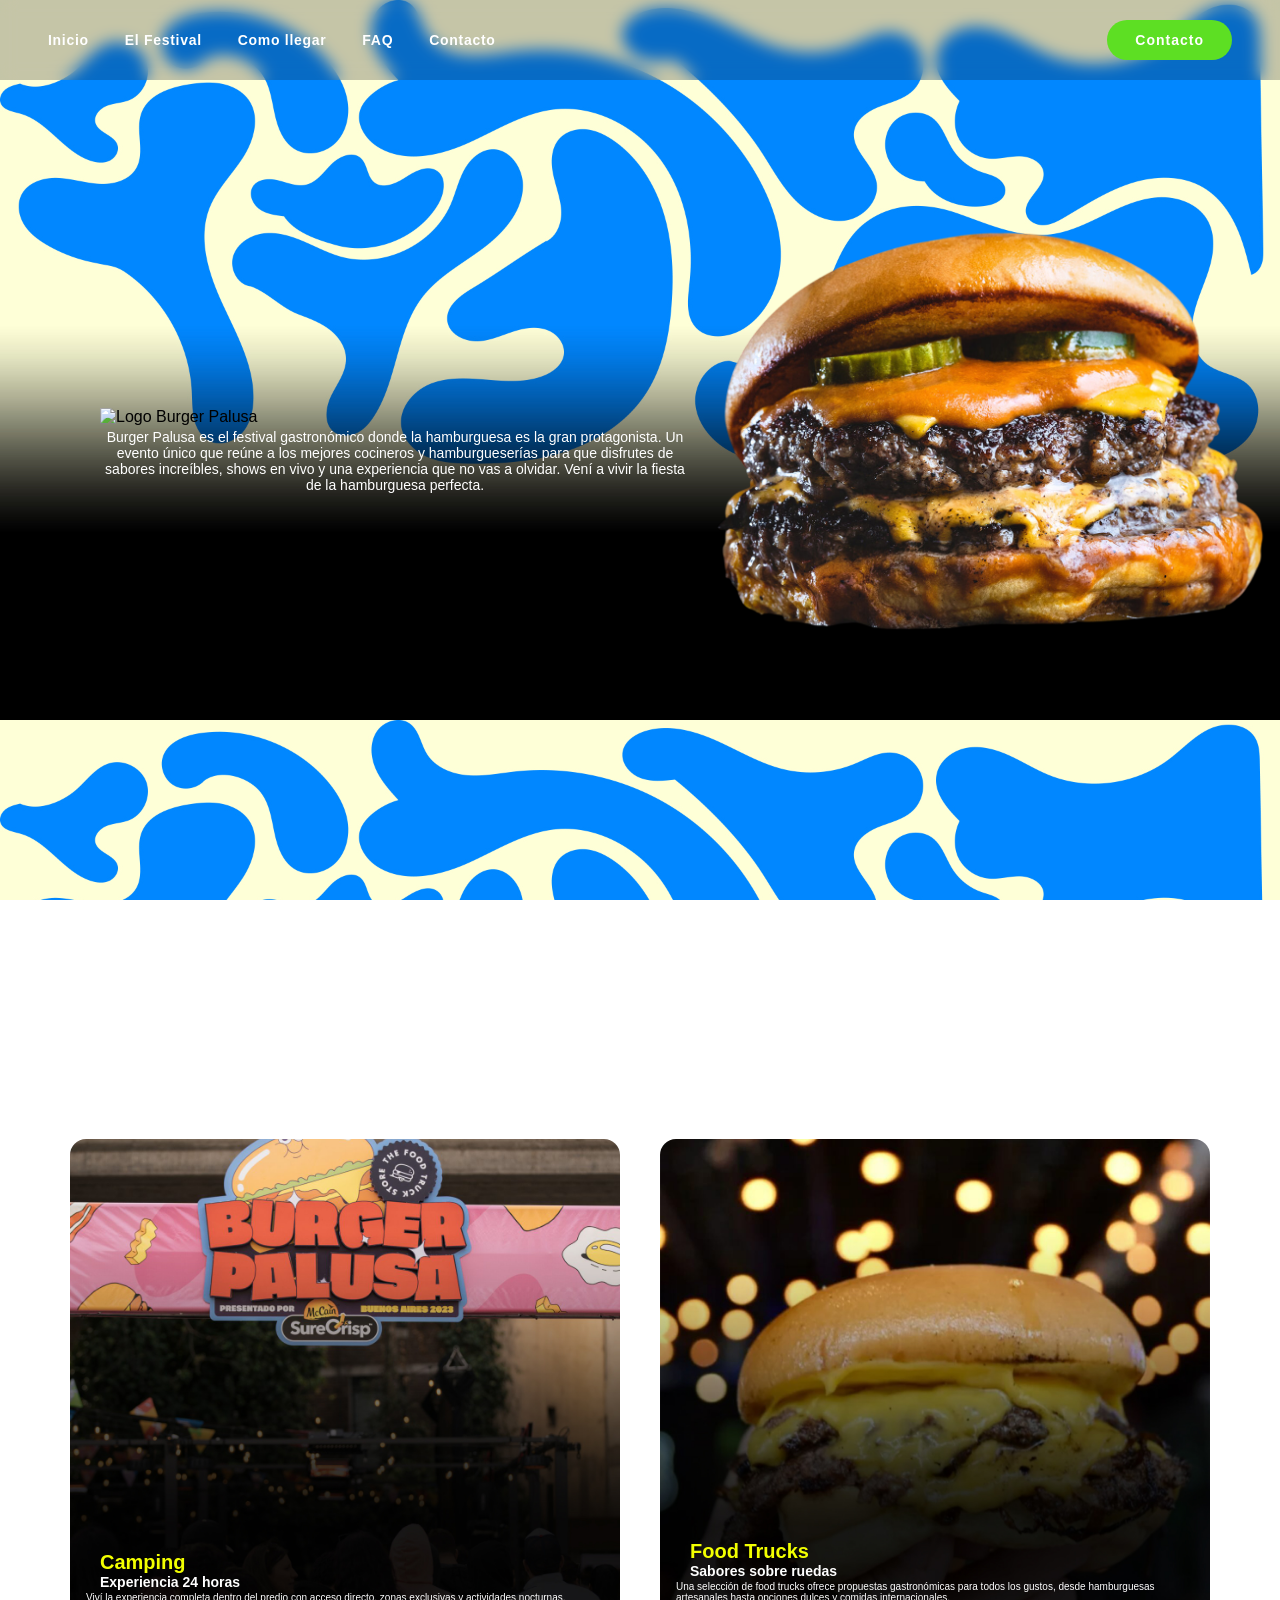
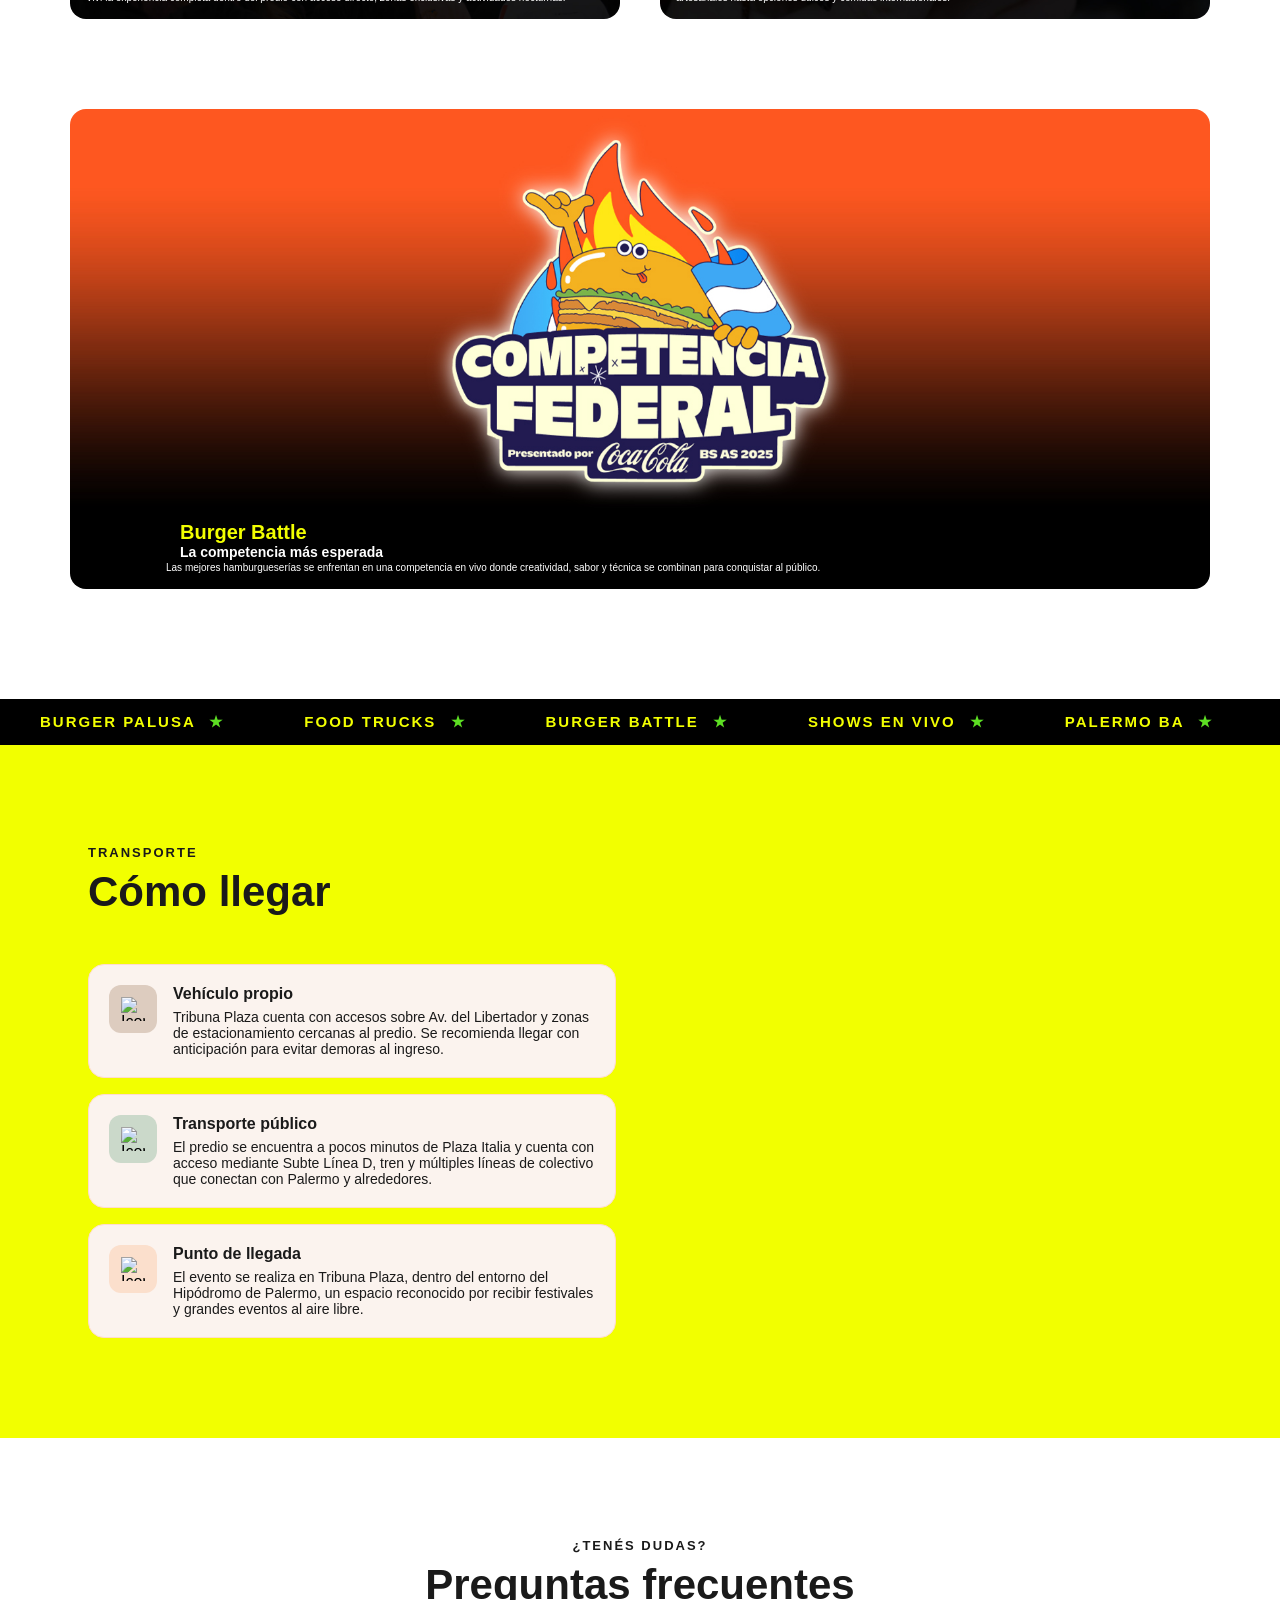
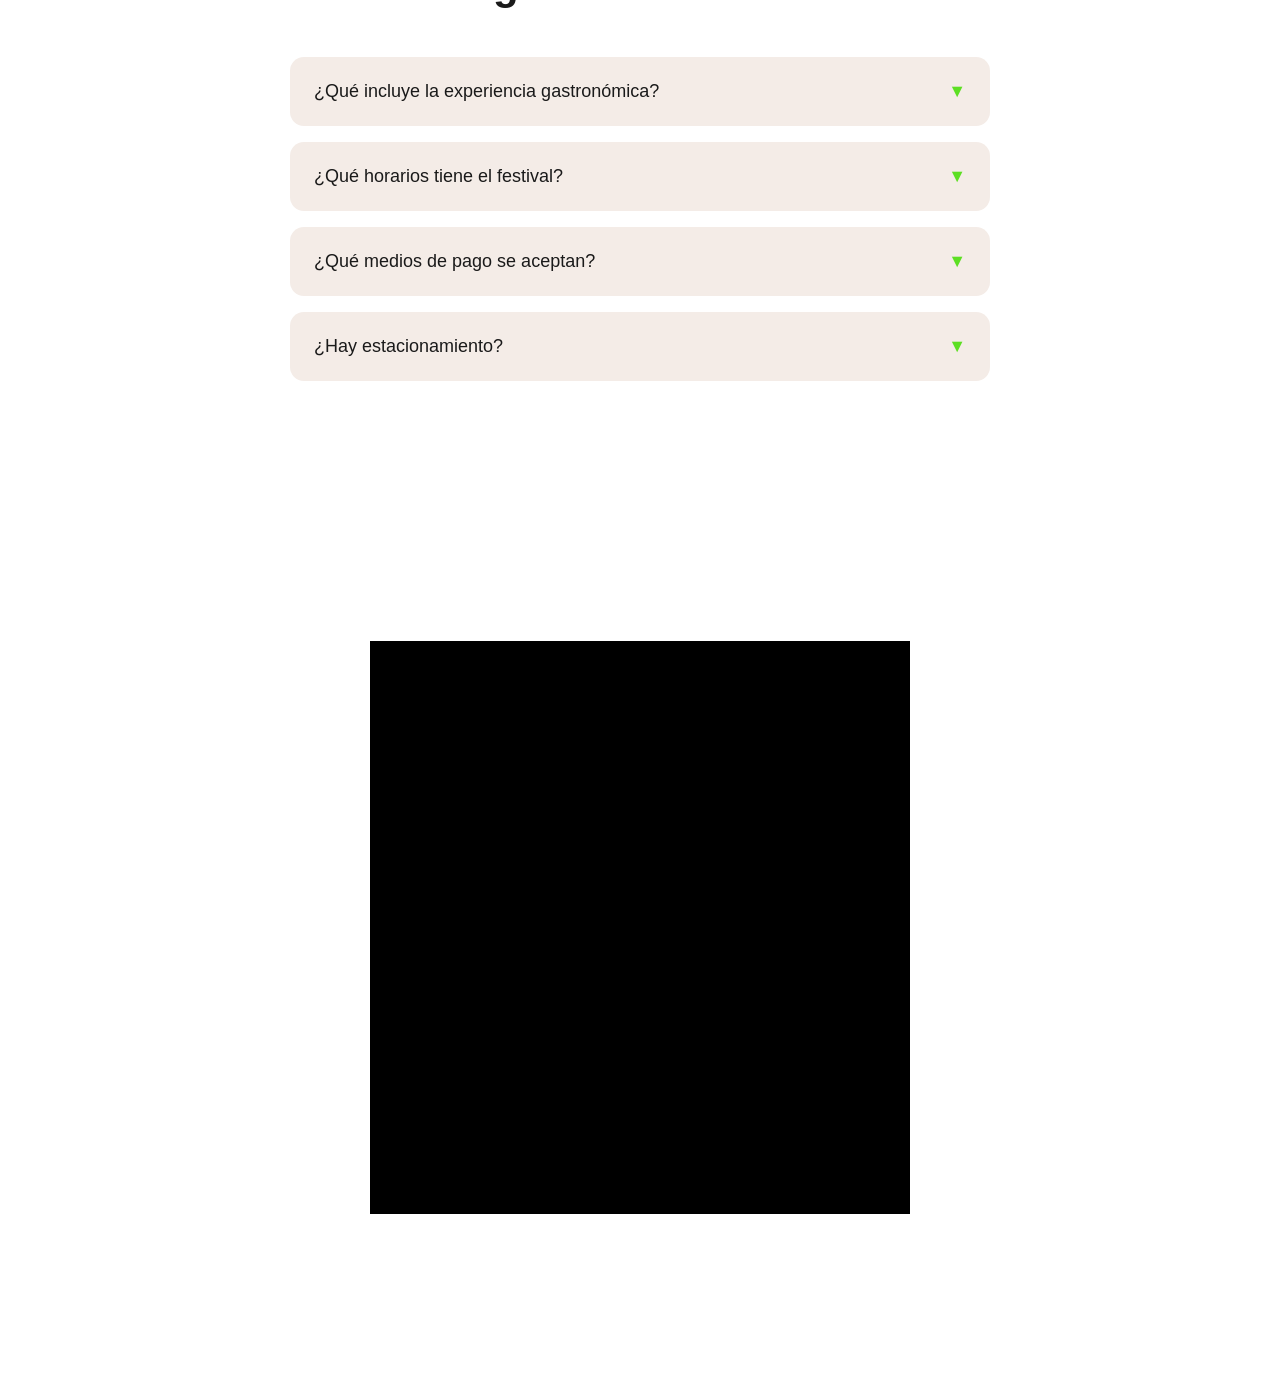
==== commit ecee9a64: "yhghn" ====
--- a/index.html
+++ b/index.html
@@ -80,6 +80,25 @@
       </div>
     </section>
 
+<!-- TICKER -->
+  <div class="ticker">
+    <div class="ticker_track">
+     
+      <span class="ticker_item">Burger Palusa <span>★</span></span>
+      <span class="ticker_item">Food Trucks <span>★</span></span>
+      <span class="ticker_item">Burger Battle <span>★</span></span>
+      <span class="ticker_item">Shows en vivo <span>★</span></span>
+      <span class="ticker_item">Palermo BA <span>★</span></span>
+      <span class="ticker_item">Burger Palusa <span>★</span></span>
+      <span class="ticker_item">Food Trucks <span>★</span></span>
+      <span class="ticker_item">Burger Battle <span>★</span></span>
+      <span class="ticker_item">Shows en vivo <span>★</span></span>
+      <span class="ticker_item">Palermo BA <span>★</span></span>
+    </div>
+  </div>
+
+
+
     <!-- TRANSPORTE -->
     <section class="transporte" id="transporte">
       <div class="transporte_container">
--- a/src/css/style.css
+++ b/src/css/style.css
@@ -349,11 +349,52 @@
   margin-top: 2px;
 }
 
+/* ── TICKER ── */
+.ticker {
+  width: 100%;
+  background-color: #000000;
+  padding: 14px 0;
+  overflow: hidden;
+  white-space: nowrap;
+}
+
+.ticker_track {
+  display: inline-flex;
+  gap: 0;
+  animation: ticker-scroll 18s linear infinite;
+}
+
+.ticker_item {
+  font-size: 15px;
+  font-weight: 700;
+  letter-spacing: 2px;
+  text-transform: uppercase;
+  color: var(--color-amarillo);
+  padding: 0 40px;
+}
+
+.ticker_item span {
+  color: var(--color-verde);
+  margin-left: 8px;
+}
+
+@keyframes ticker-scroll {
+  0%   { transform: translateX(0); }
+  100% { transform: translateX(-50%); }
+}
+
+
+
+
+
+
+
+
 /* ── TRANSPORTE ── */
 .transporte {
   width: 100%;
   background-color: var(--color-amarillo);
-  margin-top: 120px;
+  margin-top: 0;
 }
 
 .transporte_container {
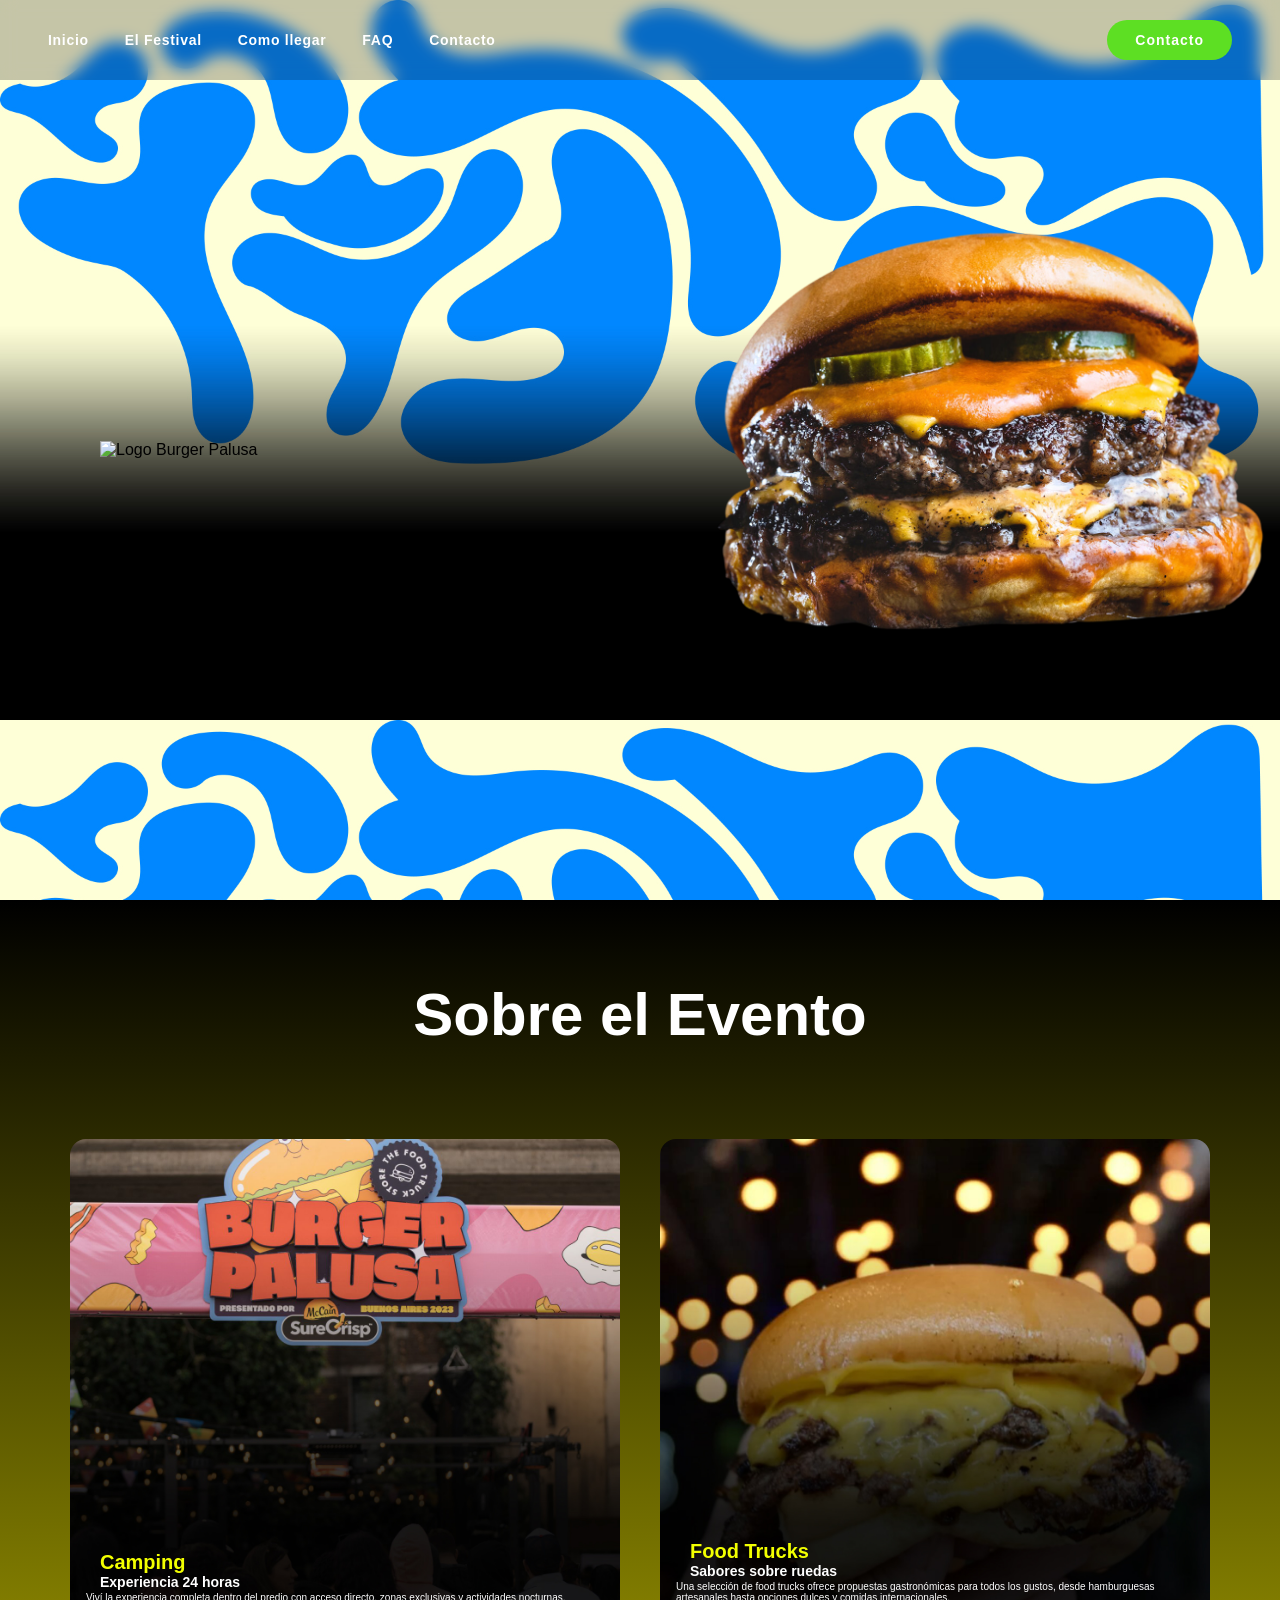
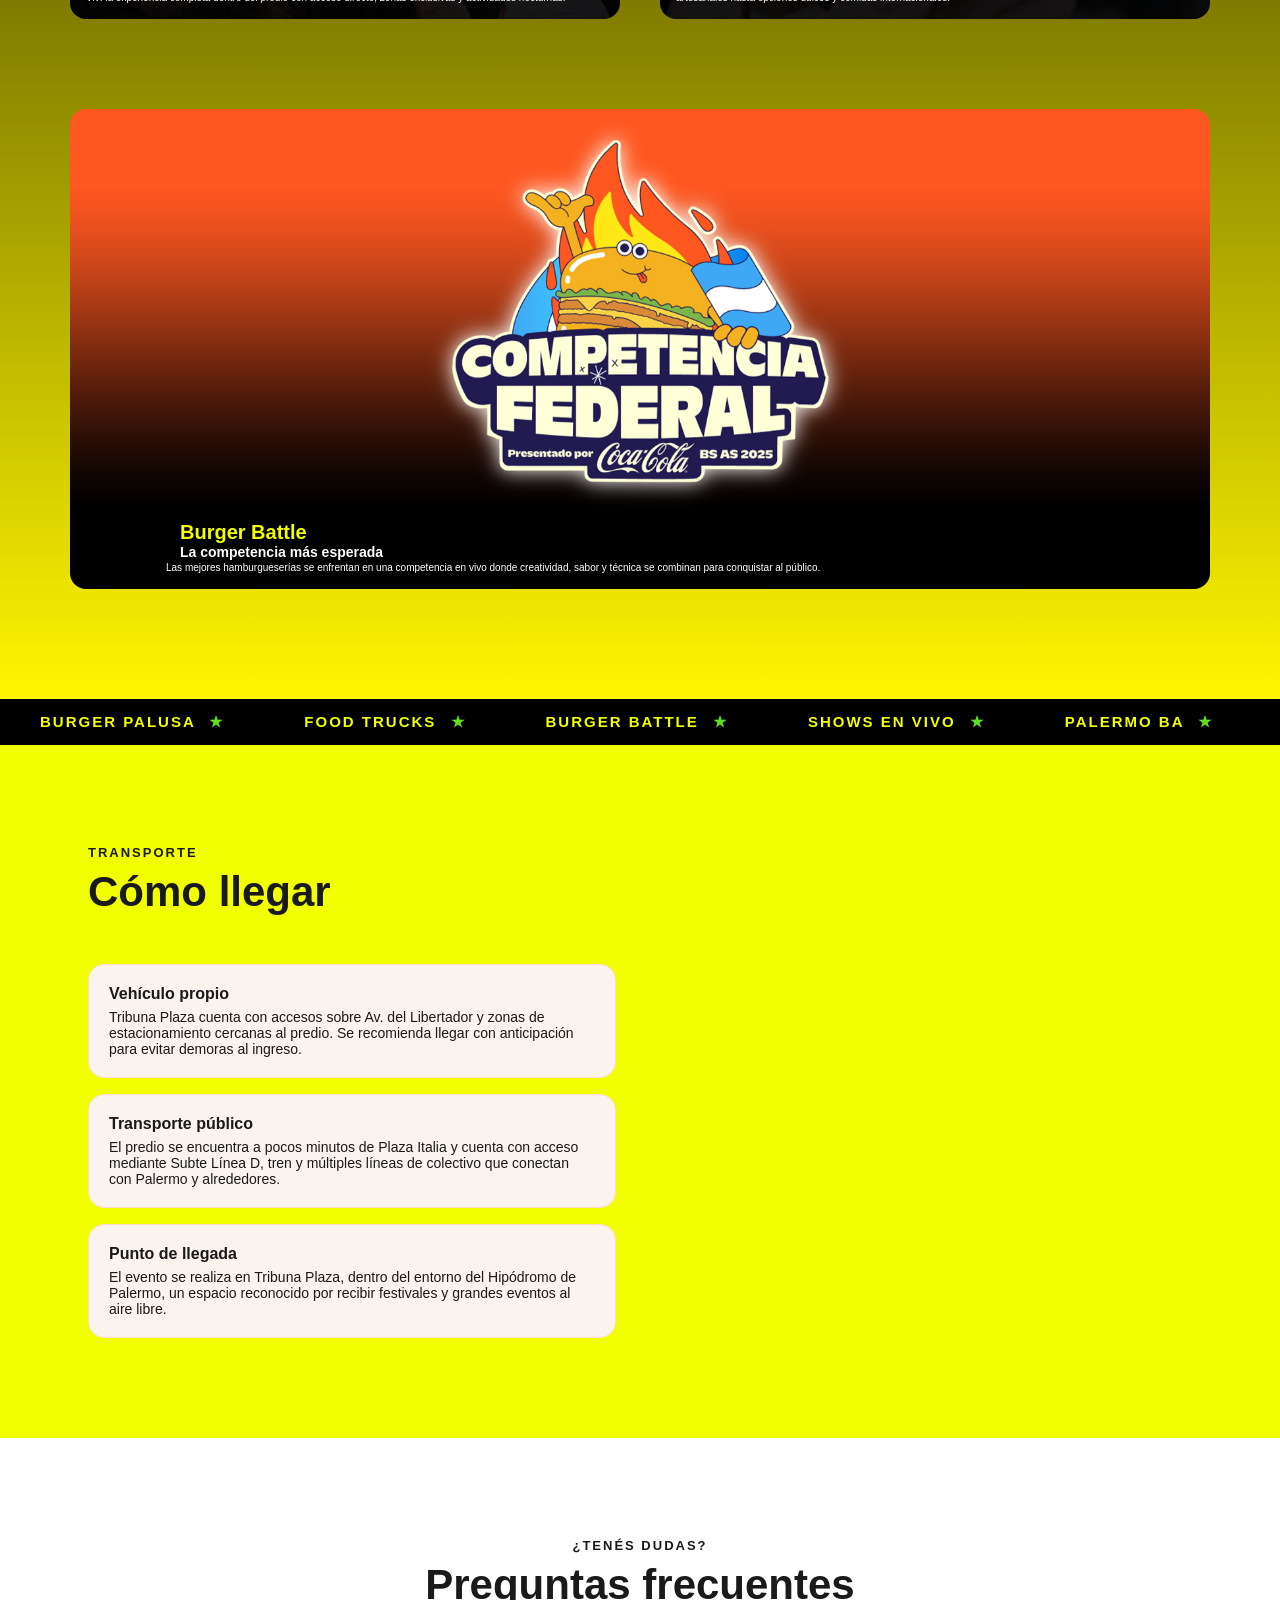
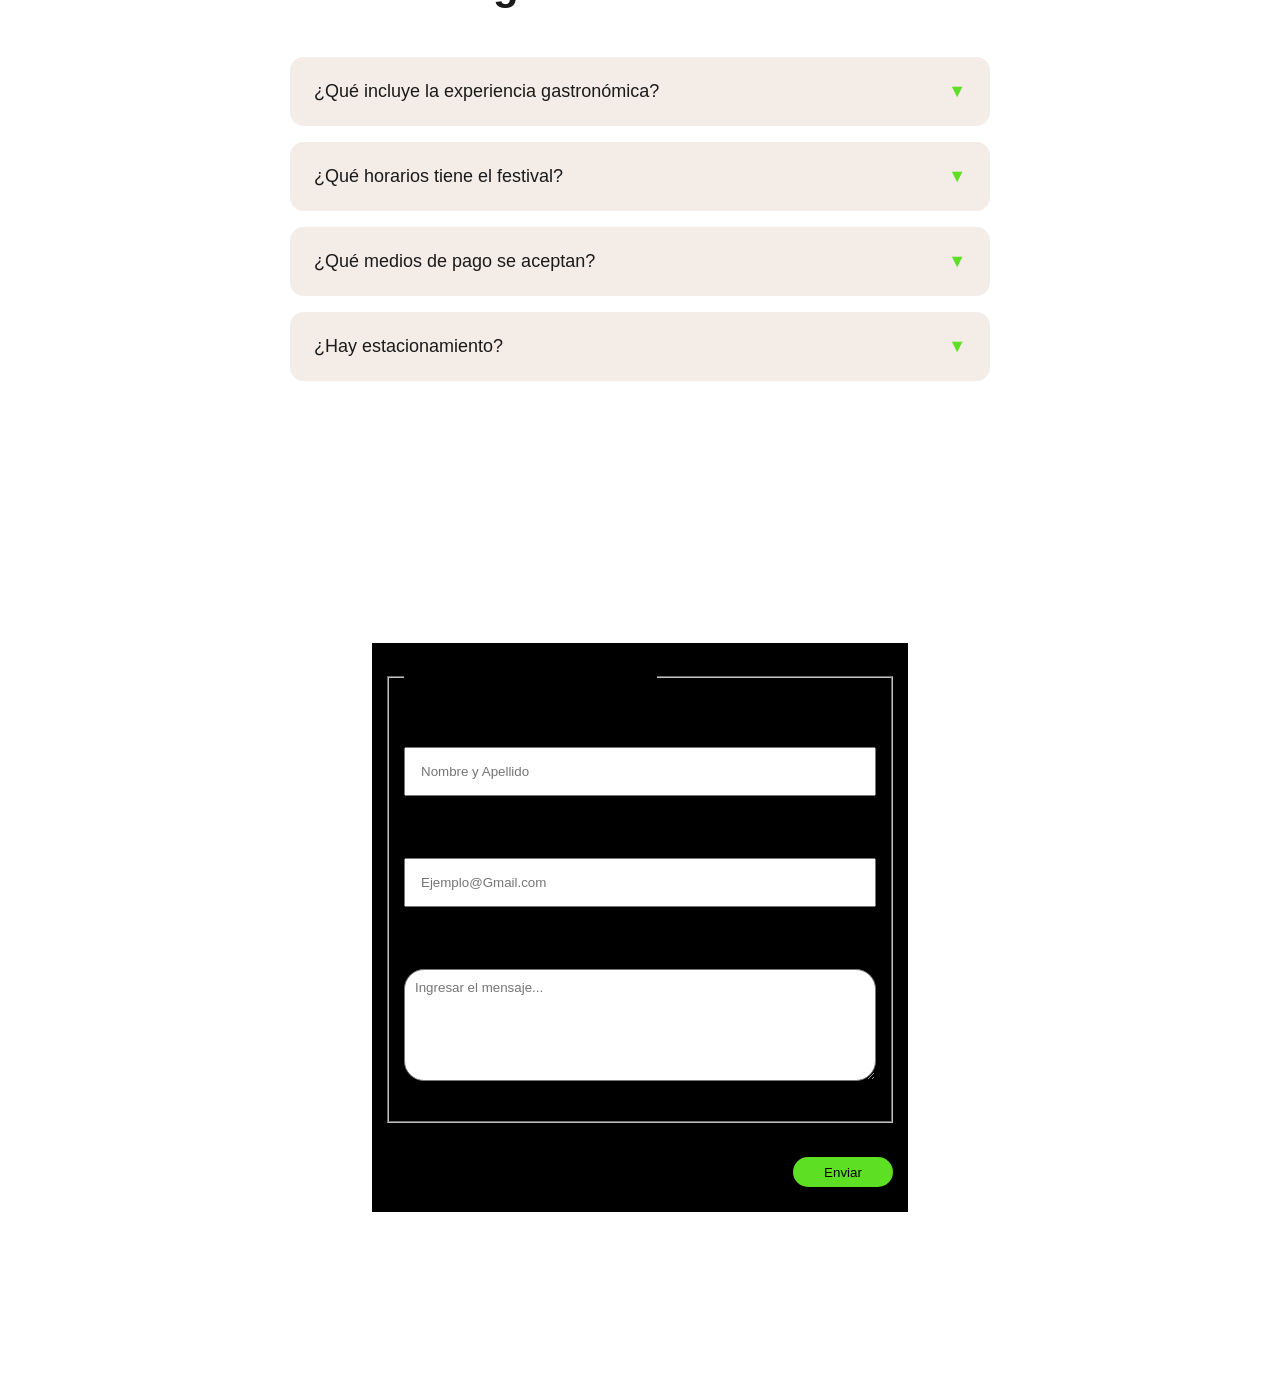
==== commit 3a39d889: "4e4te4t4" ====
--- a/index.html
+++ b/index.html
@@ -28,13 +28,7 @@
     <section id="banner" class="banner">
       <div class="banner-info">
         <img class="banner-logo" src="./src/images/burger palusa.png" alt="Logo Burger Palusa" />
-        <p class="banner-texto">
-          Burger Palusa es el festival gastronómico donde la hamburguesa
-          es la gran protagonista. Un evento único que reúne a los mejores
-          cocineros y hamburgueserías para que disfrutes de sabores increíbles,
-          shows en vivo y una experiencia que no vas a olvidar. Vení a vivir la
-          fiesta de la hamburguesa perfecta.
-        </p>
+        
       </div>
       <img class="banner-imagen" src="./src/images/que-es-una-smashburger-1200x977-Photoroom.png" alt="Burger Palusa" />
     </section>
@@ -113,9 +107,7 @@
           <div class="transporte_opciones">
 
             <div class="transporte_opcion opcion_auto">
-              <div class="transporte_icono">
-                <img src="img/icono-auto.svg" alt="Icono Vehículo propio" />
-              </div>
+              
               <div class="transporte_texto">
                 <h3 class="transporte_opcion_titulo">Vehículo propio</h3>
                 <p class="transporte_opcion_texto">Tribuna Plaza cuenta con accesos sobre Av. del Libertador y zonas de estacionamiento cercanas al predio. Se recomienda llegar con anticipación para evitar demoras al ingreso.</p>
@@ -123,9 +115,7 @@
             </div>
 
             <div class="transporte_opcion opcion_shuttle">
-              <div class="transporte_icono">
-                <img src="img/icono-shuttle.svg" alt="Icono Transporte público" />
-              </div>
+             
               <div class="transporte_texto">
                 <h3 class="transporte_opcion_titulo">Transporte público</h3>
                 <p class="transporte_opcion_texto">El predio se encuentra a pocos minutos de Plaza Italia y cuenta con acceso mediante Subte Línea D, tren y múltiples líneas de colectivo que conectan con Palermo y alrededores.</p>
@@ -133,9 +123,7 @@
             </div>
 
             <div class="transporte_opcion opcion_rideshare">
-              <div class="transporte_icono">
-                <img src="img/icono-rideshare.svg" alt="Icono Punto de llegada" />
-              </div>
+              
               <div class="transporte_texto">
                 <h3 class="transporte_opcion_titulo">Punto de llegada</h3>
                 <p class="transporte_opcion_texto">El evento se realiza en Tribuna Plaza, dentro del entorno del Hipódromo de Palermo, un espacio reconocido por recibir festivales y grandes eventos al aire libre.</p>
--- a/src/css/style.css
+++ b/src/css/style.css
@@ -282,8 +282,7 @@
 
 /* ── SOBRE EL EVENTO ── */
 .temporadas-y-episodios {
-  background-image: url("../images/fondo sobre el evento.jpg");
-  height: auto;
+  background: linear-gradient(to bottom, #000000, #fff600);
 }
 
 .temporadas {
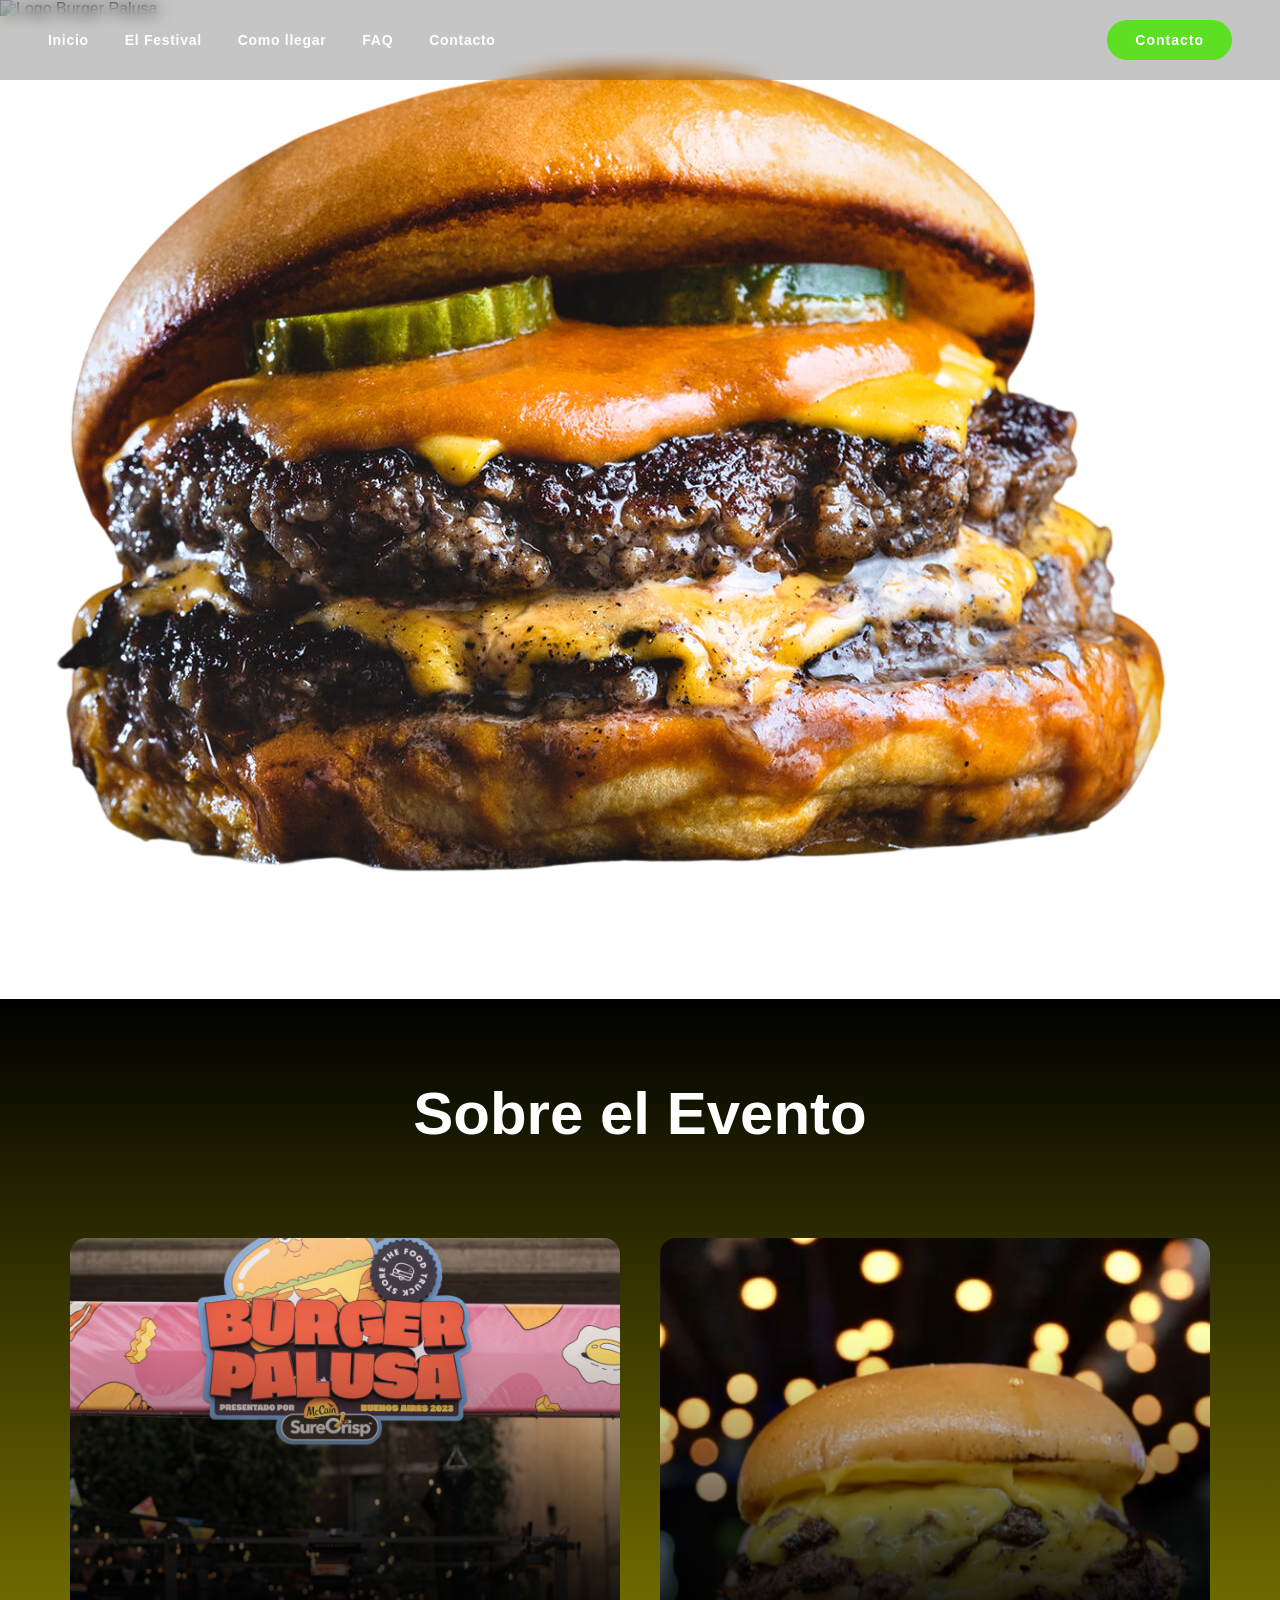
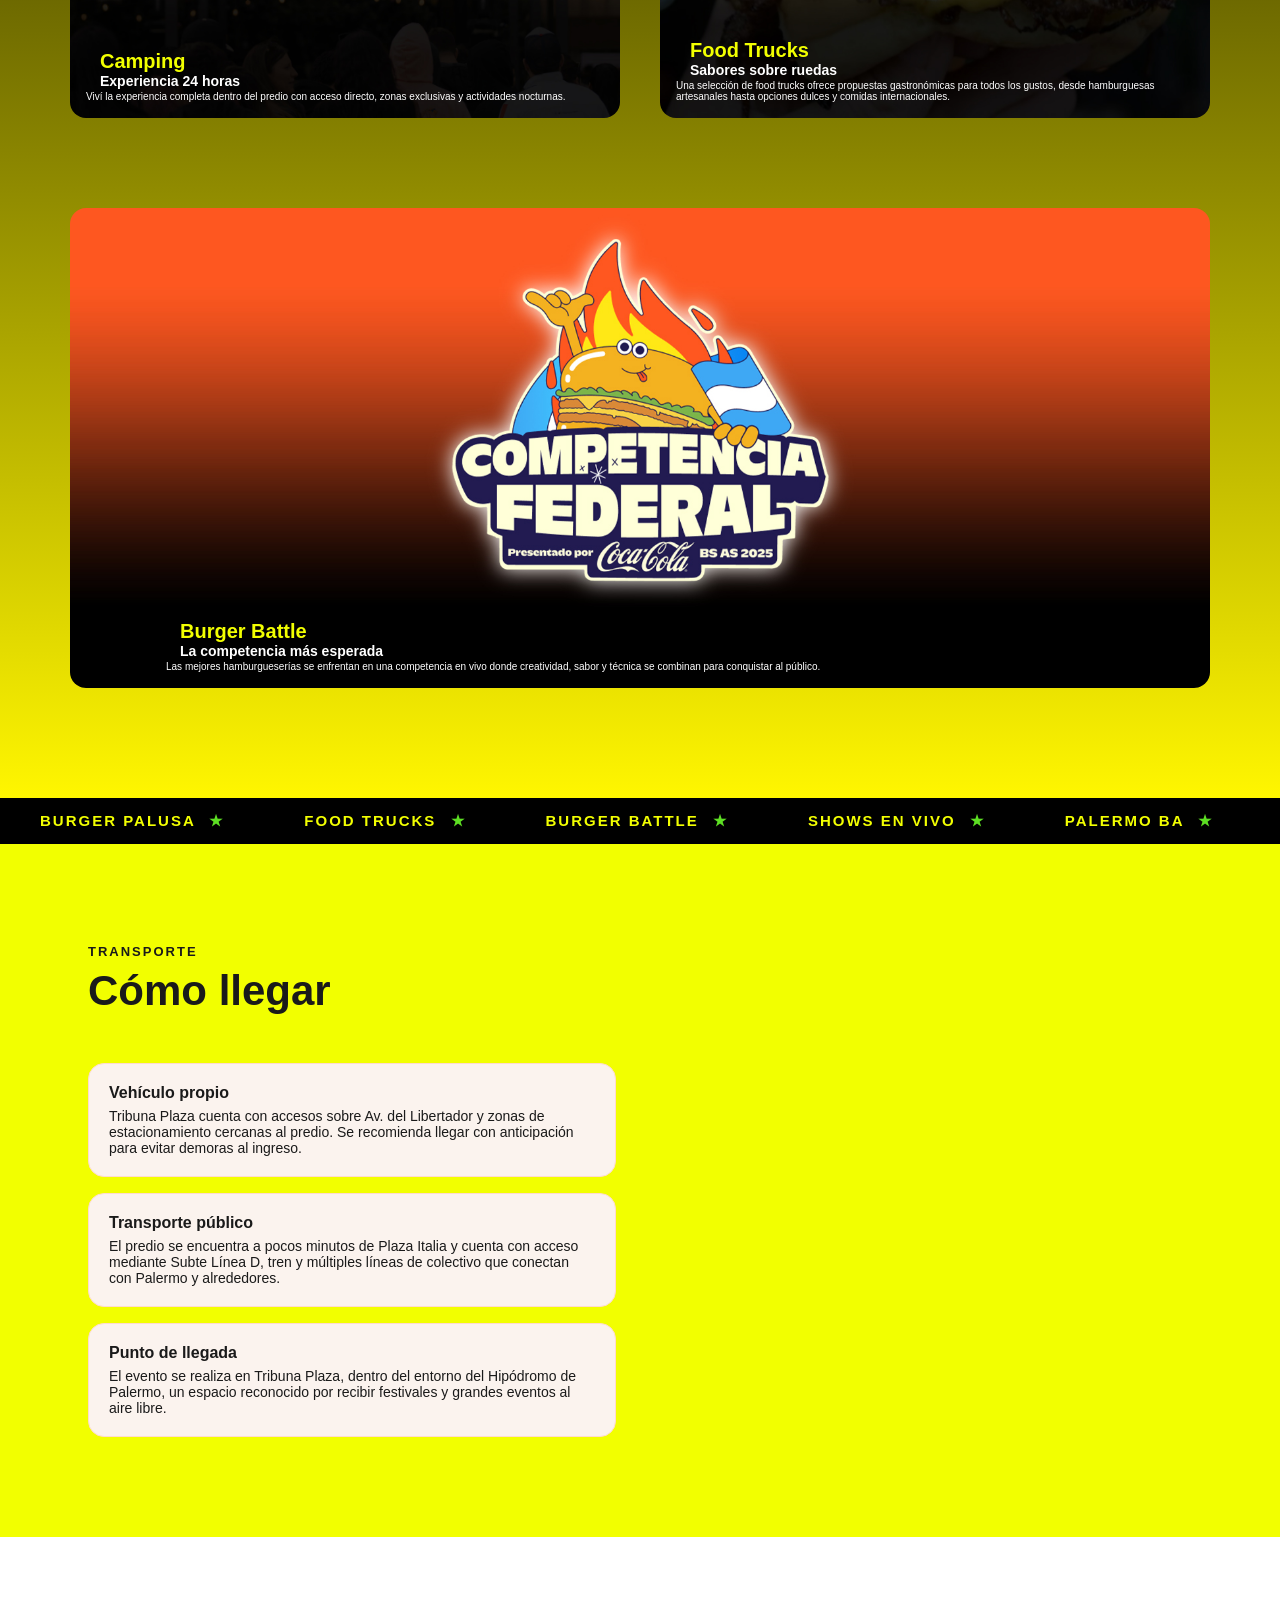
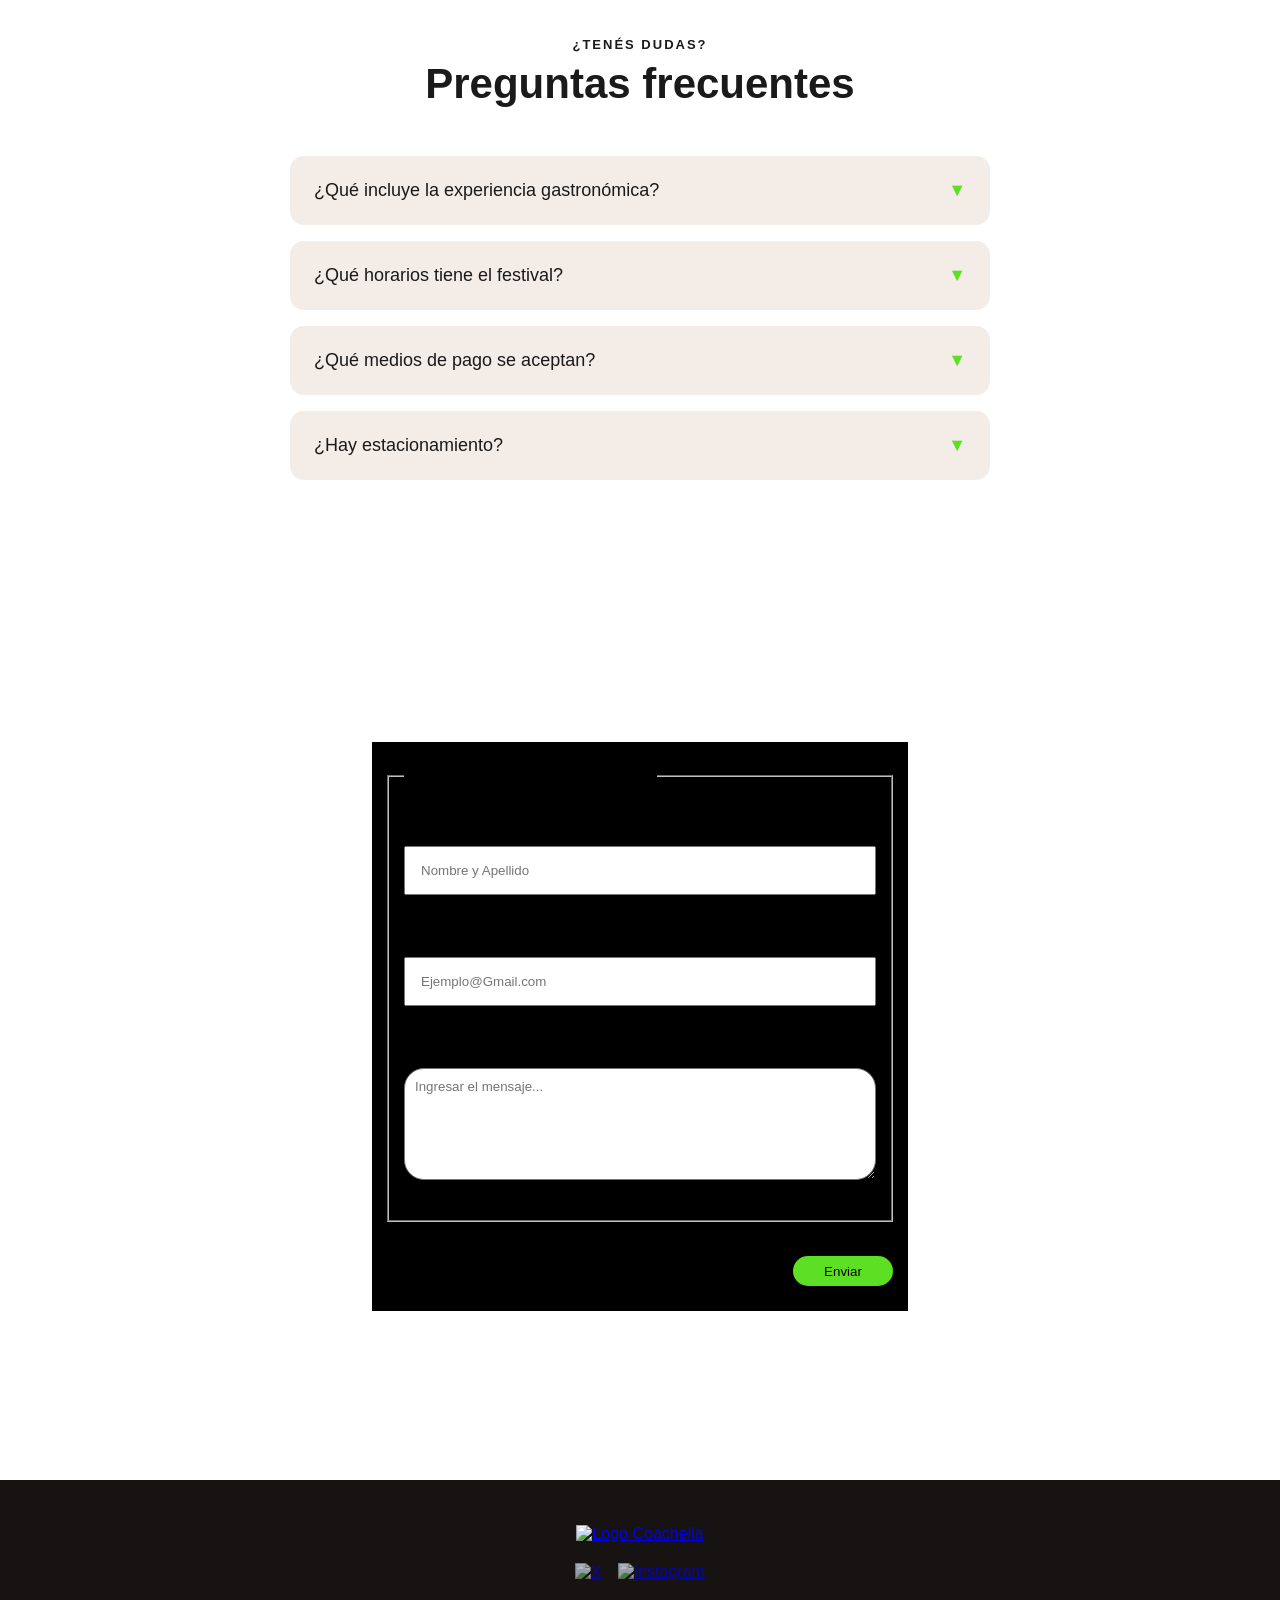
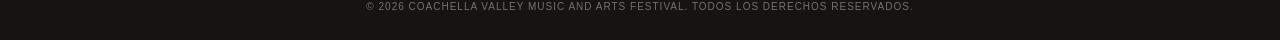
==== commit 5e30e0b4: "fnhnhhn" ====
--- a/index.html
+++ b/index.html
@@ -225,5 +225,30 @@
       </form>
     </section>
 
+<!--------FOOTER---------->
+<footer class="footer">
+
+  <a href="#inicio">
+    <img src="img/logo-footer.svg" alt="Logo Coachella" class="logo_footer">
+  </a>
+  
+  <div class="footer_redes">
+    <a href="https://x.com/coachella">
+      <img src="img/icono-x.svg" alt="X">
+    </a>
+
+    <a href="https://www.instagram.com/coachella/">
+      <img src="img/icono-instagram.svg" alt="Instagram">
+    </a>
+  </div>
+
+  <p class="footer_copy">
+    © 2026 Coachella Valley Music and Arts Festival. Todos los derechos reservados.
+  </p>
+
+</footer>
+
+
+
   </body>
 </html>
--- a/src/css/style.css
+++ b/src/css/style.css
@@ -626,4 +626,43 @@
   border-radius: 100px;
   font-weight: 500;
   cursor: pointer;
+}
+
+/**************FOOTER**************/
+.footer {
+  background-color: #171313;
+  padding: 56px 24px 40px;
+  display: flex;
+  flex-direction: column;
+  align-items: center;
+  gap: 20px;
+  text-align: center;
+}
+
+.logo_footer {
+  width: 130px;
+}
+
+.footer_redes {
+  display: flex;
+  gap: 16px;
+}
+
+.footer_redes img {
+  width: 40px;
+  height: 40px;
+  opacity: 0.7;
+  transition: 0.2s ease;
+}
+
+.footer_redes img:hover {
+  opacity: 1;
+  transform: translateY(-2px);
+}
+
+.footer_copy {
+  font-size: 10px;
+  letter-spacing: 1px;
+  text-transform: uppercase;
+  color: rgba(255,255,255,0.4);
 }
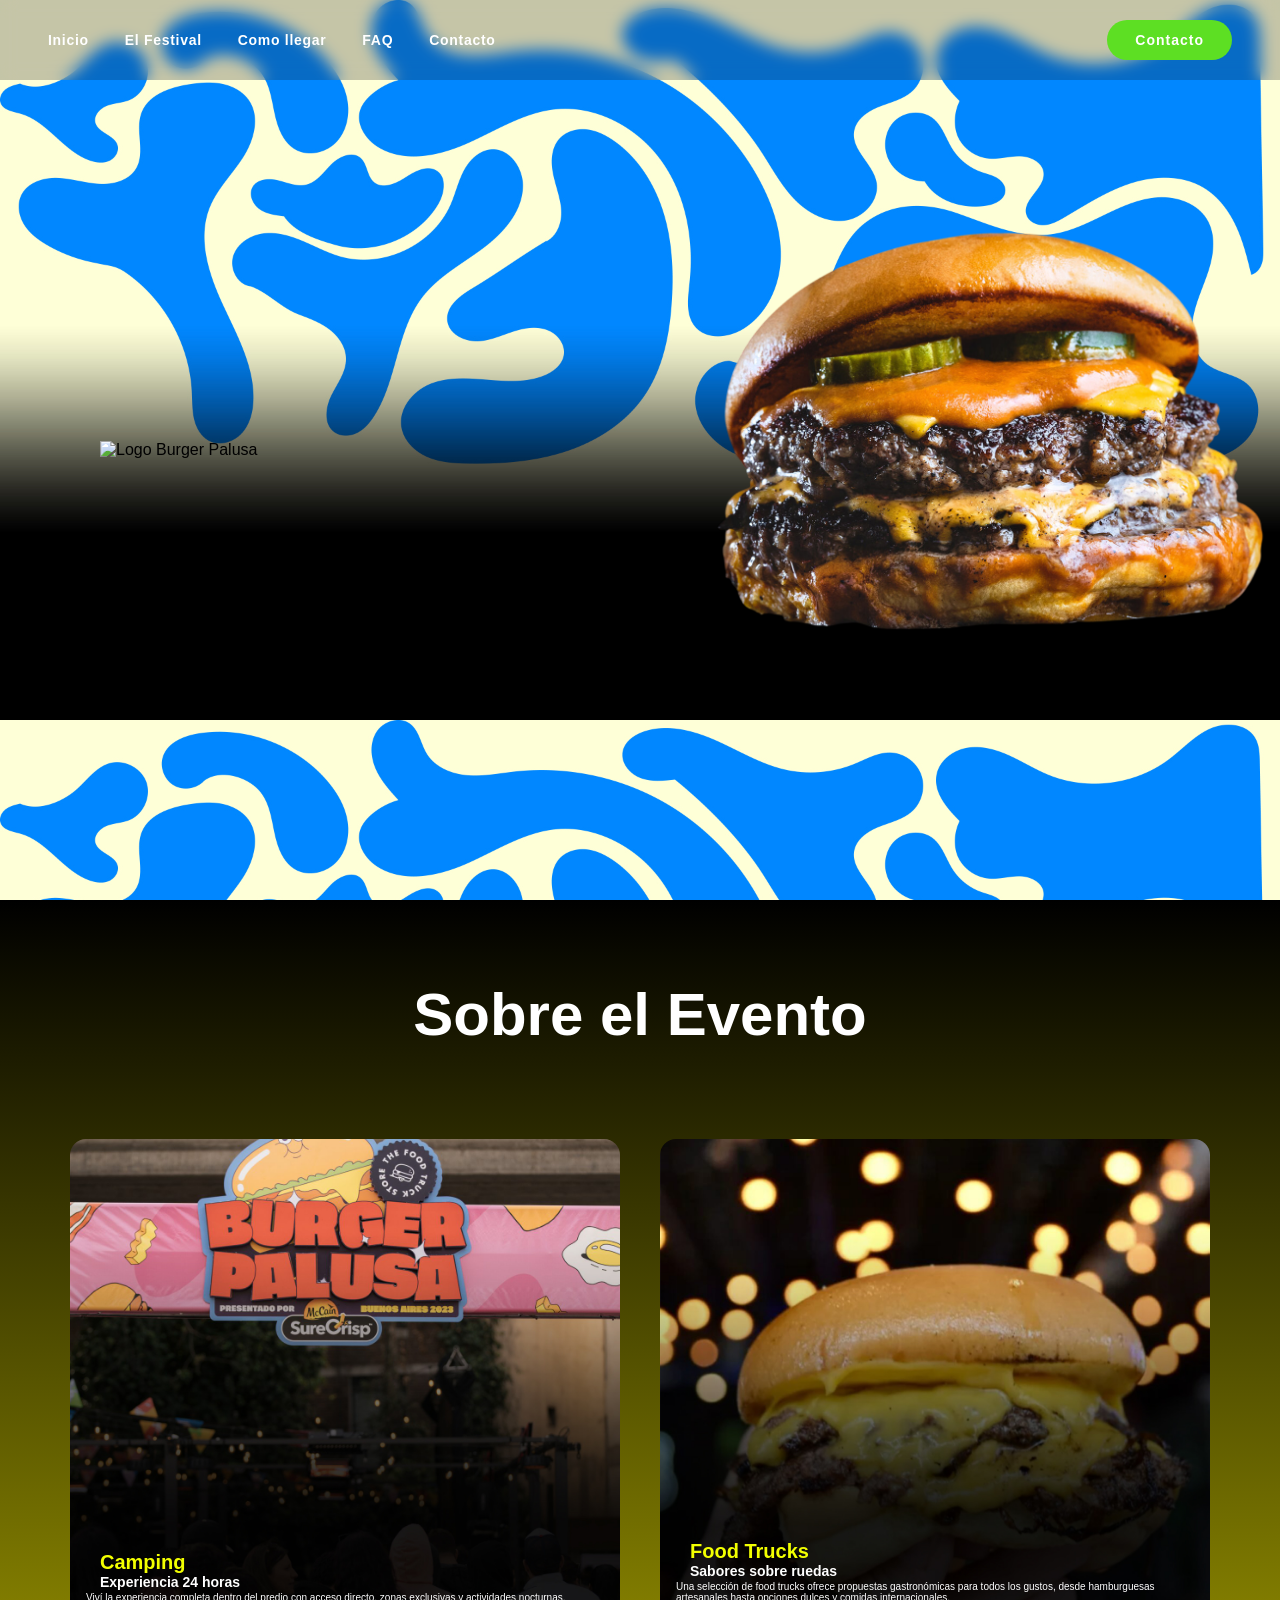
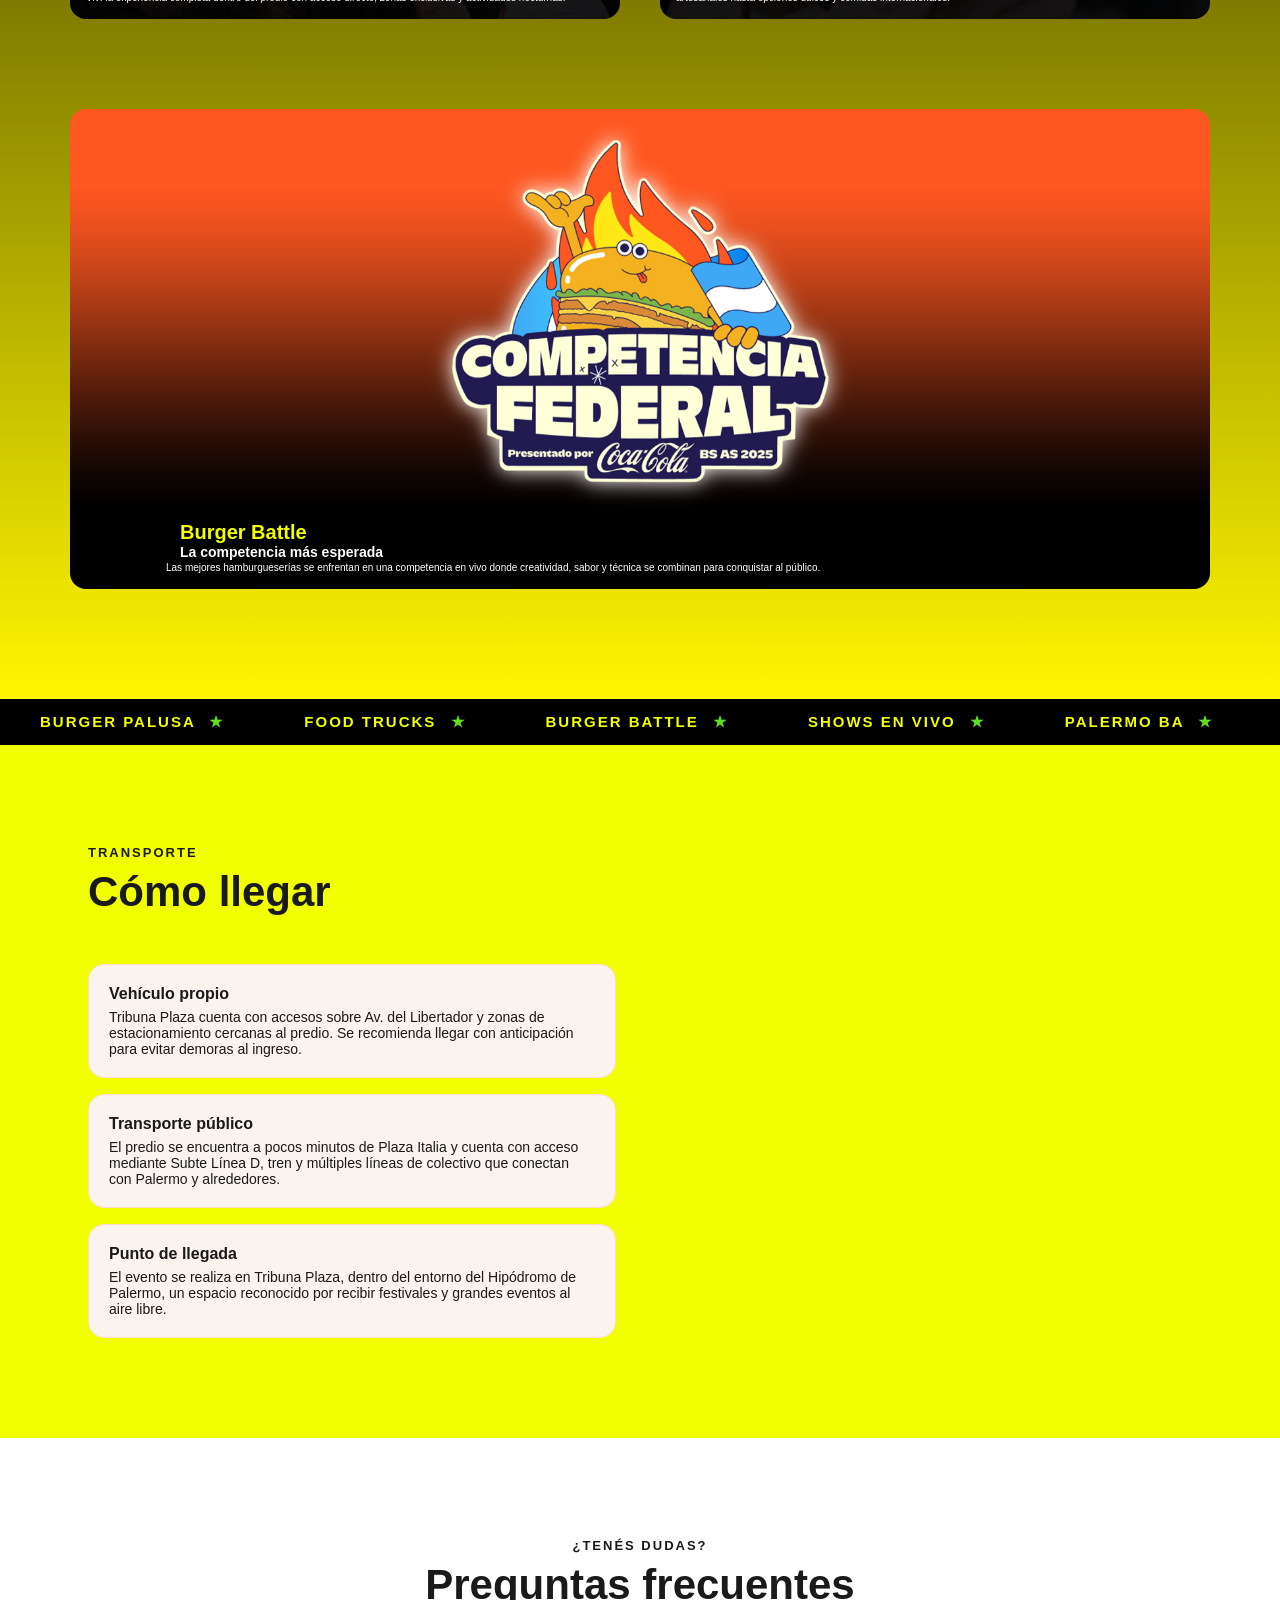
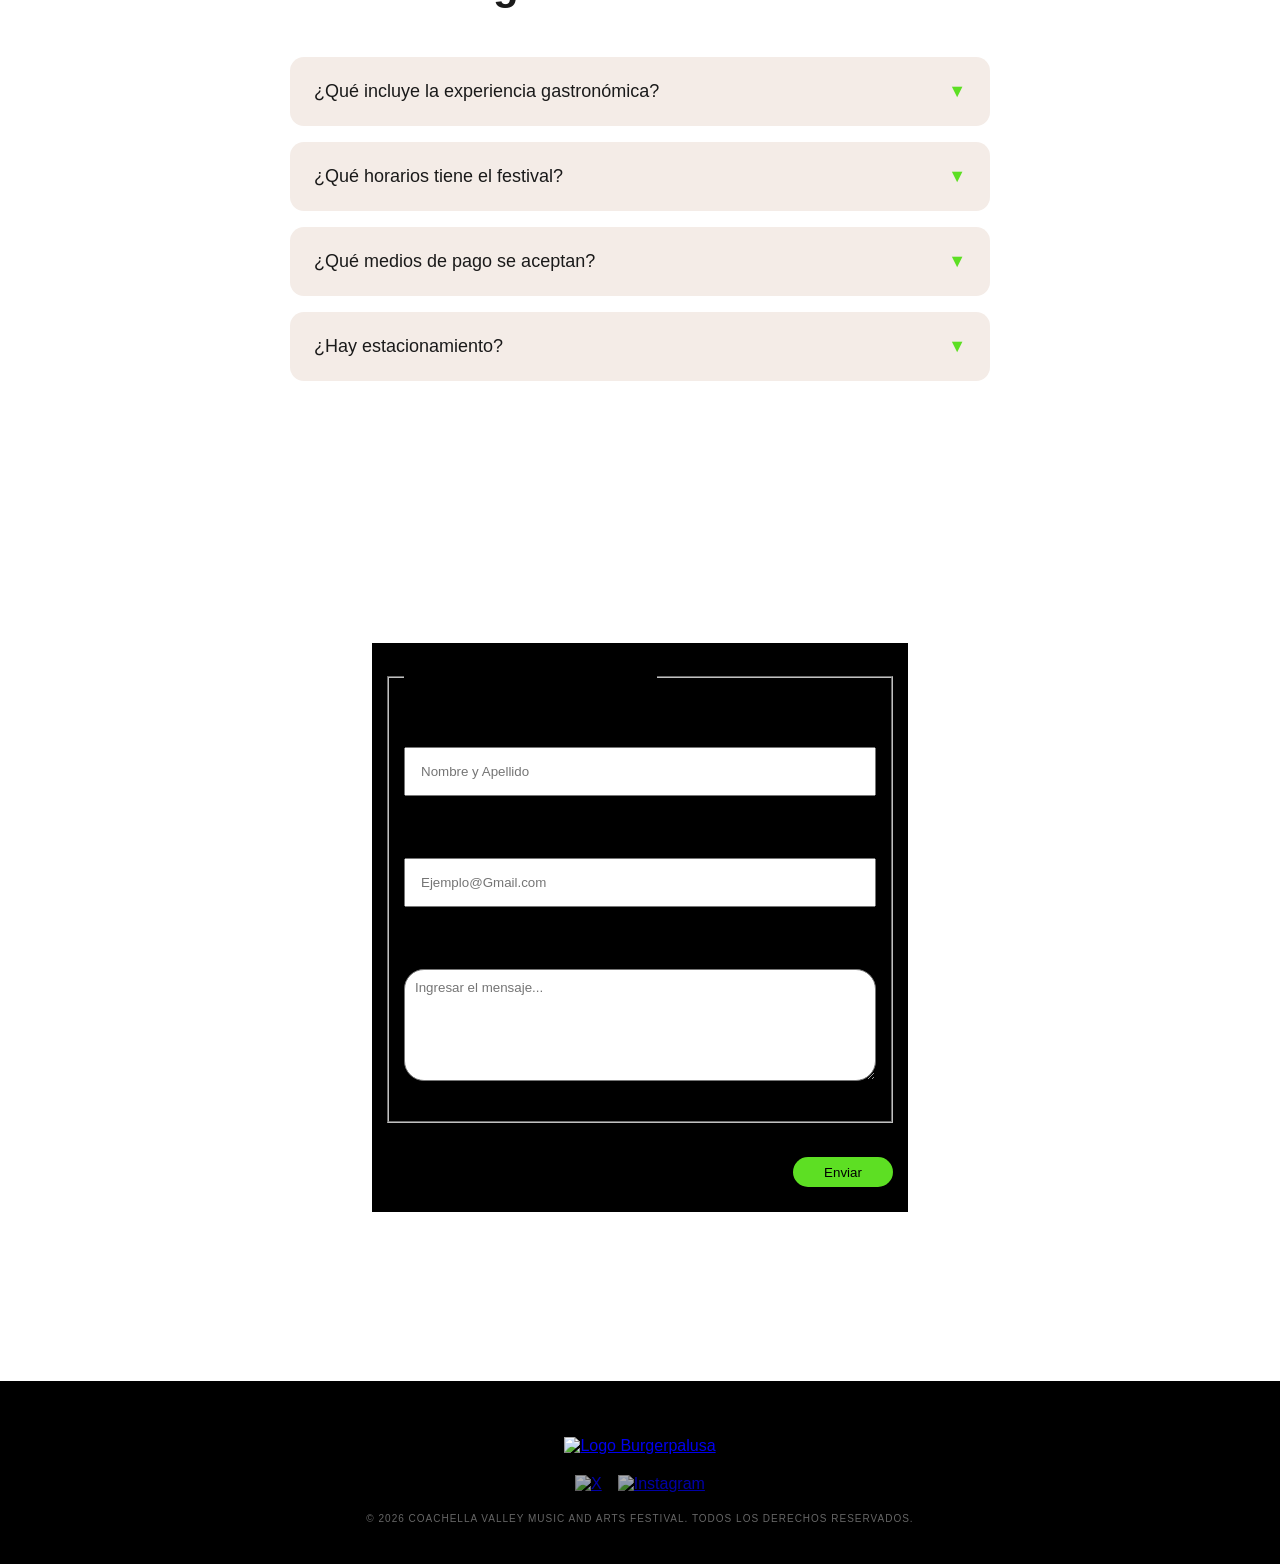
==== commit 1dc9e425: "b v b" ====
--- a/index.html
+++ b/index.html
@@ -229,7 +229,7 @@
 <footer class="footer">
 
   <a href="#inicio">
-    <img src="img/logo-footer.svg" alt="Logo Coachella" class="logo_footer">
+    <img src="img../burger palusa" alt="Logo Burgerpalusa" class="logo_footer">
   </a>
   
   <div class="footer_redes">
--- a/src/css/style.css
+++ b/src/css/style.css
@@ -198,87 +198,49 @@
   color: var(--color-negro);
 }
 
-/* ── FOOTER ── */
-footer {
-  background-image: url("../images/fondo-contacto.jpg");
-  background-size: cover;
-  background-position: center;
-  background-repeat: no-repeat;
-  display: flex;
-  justify-content: center;
+.banner {
+  width: 100%;
+  height: 100vh;
+  background-image: url("../images/fondo\ home\ burger.jpg");
+  display: flex;
+  justify-content: space-between;
   align-items: center;
-  height: 160px;
-}
-
-/* ── SOCIAL ICONS ── */
-.example-1 {
-  display: flex;
-  justify-content: center;
+  padding-left: 100px;
+  background-size: contain
+}
+
+.banner-info {
+  width: 40%;
+  display: flex;
+  flex-direction: column;
   align-items: center;
-  font-weight: bolder;
-  background-color: var(--color-verde);
-  border-radius: 30px;
-  padding: 20px;
-  height: 70px;
-  width: 300px;
-}
-
-.example-1 .icon-content {
-  margin: 0 10px;
-  position: relative;
-  font-weight: bolder;
-}
-
-.example-1 .icon-content .tooltip {
-  position: absolute;
-  top: -30px;
-  left: 50%;
-  transform: translateX(-50%);
-  background-color: #fff;
-  color: var(--color-verde);
-  padding: 6px 10px;
-  border-radius: 5px;
-  opacity: 0;
-  visibility: hidden;
-  font-size: 14px;
-  font-family: sans-serif;
-  transition: all 0.3s ease;
-  font-weight: bolder;
-}
-
-.example-1 .icon-content:hover .tooltip {
-  opacity: 1;
-  visibility: visible;
-  top: -50px;
-}
-
-.example-1 .icon-content .link {
-  display: flex;
-  justify-content: center;
-  align-items: center;
-  width: 50px;
-  height: 50px;
-  border-radius: 50%;
-  color: #fff;
-  background-color: var(--color-verde);
-  transition: all 0.3s ease-in-out;
-  font-weight: bolder;
-}
-
-.example-1 .icon-content .link:hover {
-  box-shadow: 3px 2px 45px 0px rgb(0 0 0 / 12%);
-}
-
-.example-1 .icon-content .link svg {
-  width: 30px;
-  height: 30px;
-  fill: #fff;
-}
-
-.example-1 .icon-content .link[data-social="spotify"]:hover  { color: #00a2ff; }
-.example-1 .icon-content .link[data-social="pinterest"]:hover { color: #ff009d; }
-.example-1 .icon-content .link[data-social="dribbble"]:hover  { color: #686868; }
-.example-1 .icon-content .link[data-social="telegram"]:hover  { color: #23b100; }
+  
+}
+
+.banner-logo {
+  width: 100%;
+}
+
+.banner-boton {
+  font-size: 22px;
+  color: white;
+  text-decoration: none;
+  font-weight: 600;
+  padding: 6px 30px;
+  border-radius: 100px;
+  background-color: #00b5d0;
+}
+
+.banner-texto {
+  text-align: center;
+  margin-top: 3px;
+  margin-bottom: 0px;
+}
+
+.banner-imagen {
+  width: 50%;
+}
+
 
 /* ── SOBRE EL EVENTO ── */
 .temporadas-y-episodios {
@@ -630,7 +592,7 @@
 
 /**************FOOTER**************/
 .footer {
-  background-color: #171313;
+  background-color: #000000;
   padding: 56px 24px 40px;
   display: flex;
   flex-direction: column;
--- a/src/css/home.css
+++ b/src/css/home.css
@@ -0,0 +1,43 @@
+
+.banner {
+  width: 100%;
+  height: 100vh;
+  background-image: url("../images/fondo\ home\ burger.jpg");
+  display: flex;
+  justify-content: space-between;
+  align-items: center;
+  padding-left: 100px;
+  background-size: contain
+}
+
+.banner-info {
+  width: 40%;
+  display: flex;
+  flex-direction: column;
+  align-items: center;
+  
+}
+
+.banner-logo {
+  width: 100%;
+}
+
+.banner-boton {
+  font-size: 22px;
+  color: white;
+  text-decoration: none;
+  font-weight: 600;
+  padding: 6px 30px;
+  border-radius: 100px;
+  background-color: #00b5d0;
+}
+
+.banner-texto {
+  text-align: center;
+  margin-top: 3px;
+  margin-bottom: 0px;
+}
+
+.banner-imagen {
+  width: 50%;
+}
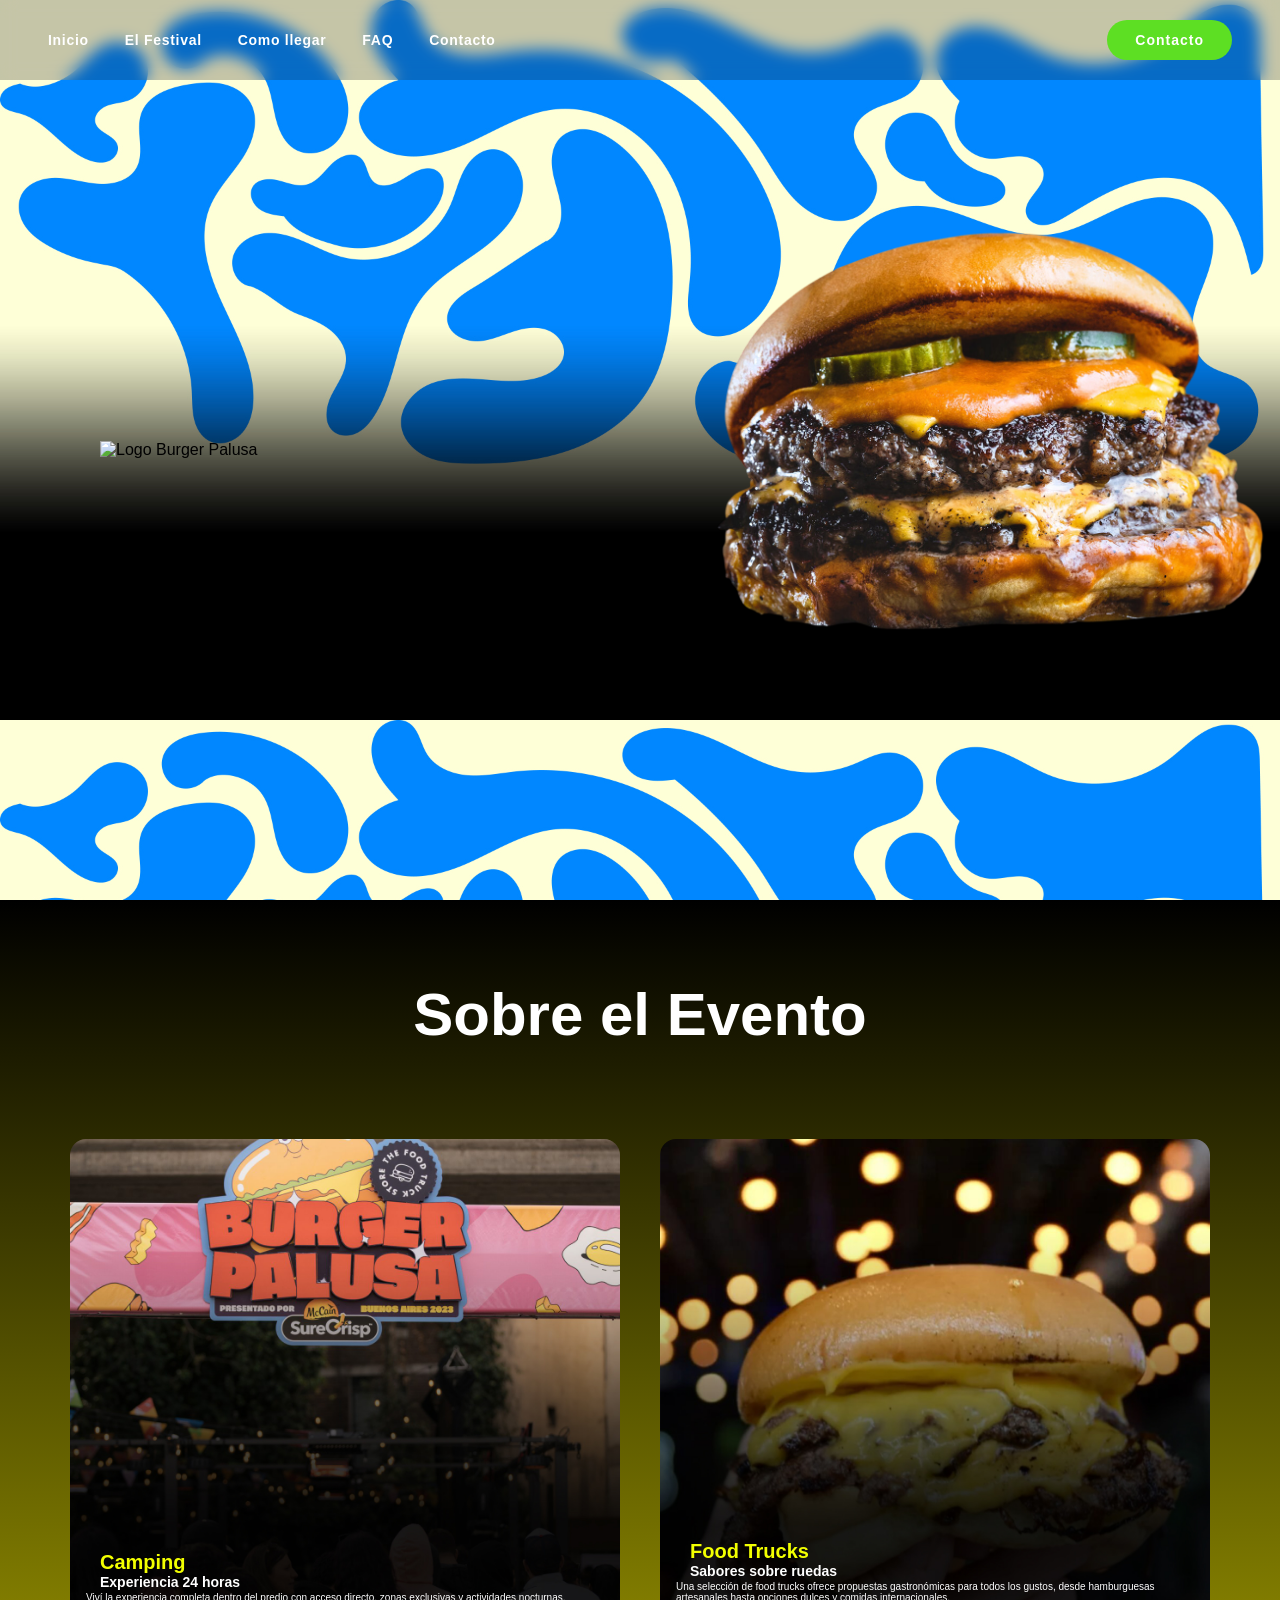
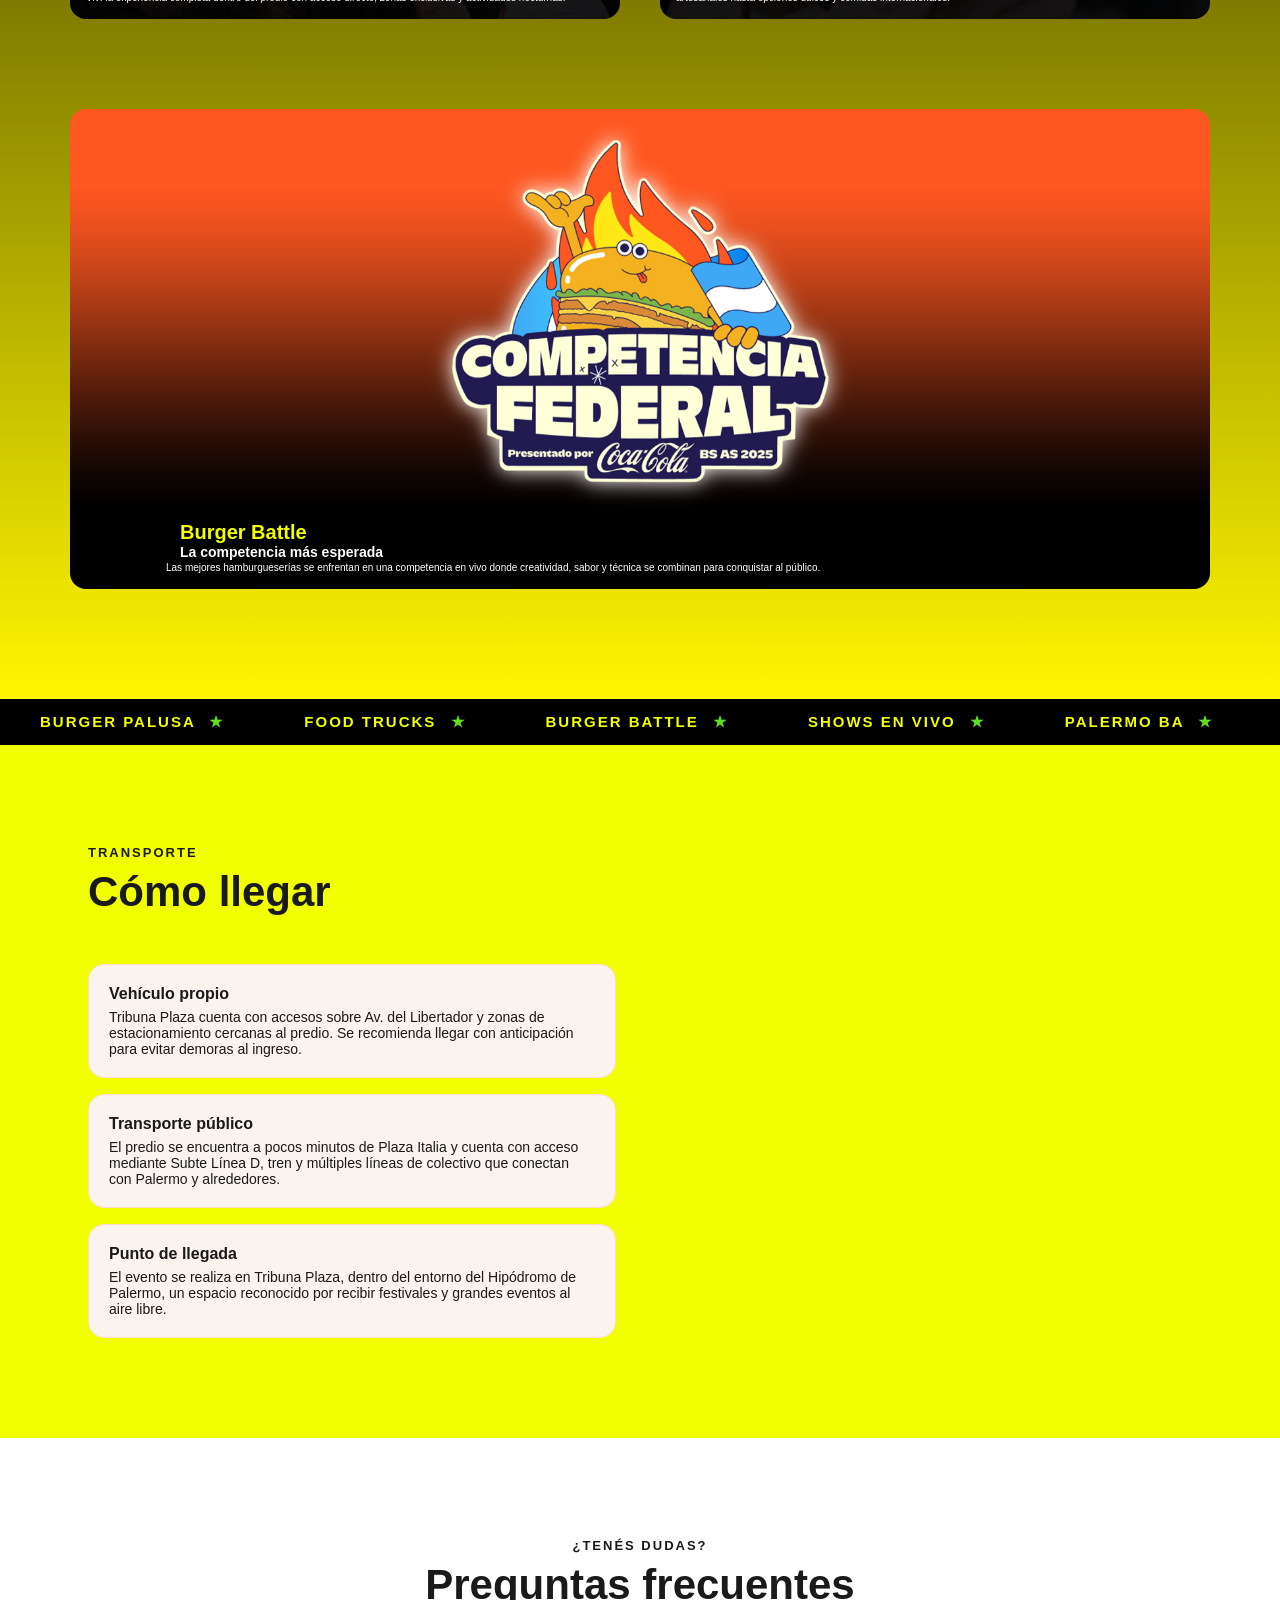
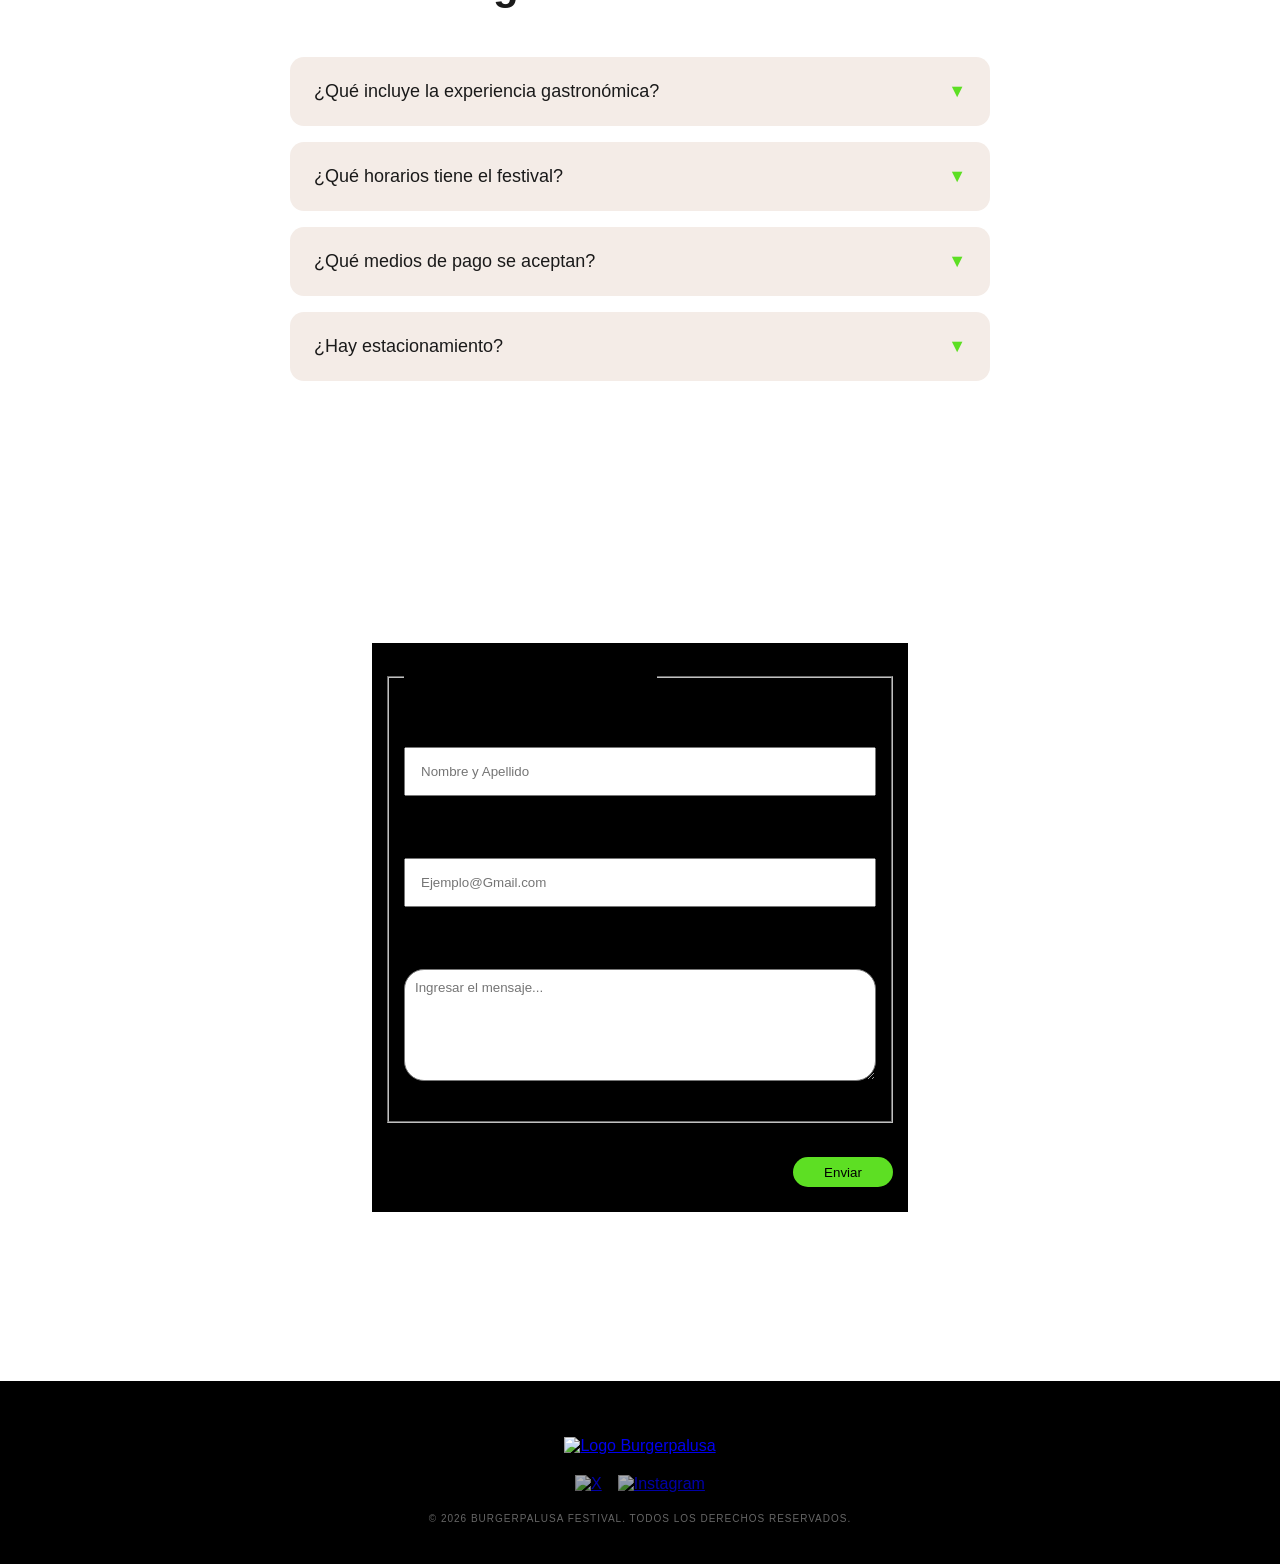
==== commit eae2507d: "zsczcsc" ====
--- a/index.html
+++ b/index.html
@@ -229,7 +229,7 @@
 <footer class="footer">
 
   <a href="#inicio">
-    <img src="img../burger palusa" alt="Logo Burgerpalusa" class="logo_footer">
+    <img src="../web-rick-and-morty-final/src/images/burger palusa.png" alt="Logo Burgerpalusa" class="logo_footer">
   </a>
   
   <div class="footer_redes">
@@ -243,7 +243,7 @@
   </div>
 
   <p class="footer_copy">
-    © 2026 Coachella Valley Music and Arts Festival. Todos los derechos reservados.
+    © 2026 Burgerpalusa Festival. Todos los derechos reservados.
   </p>
 
 </footer>
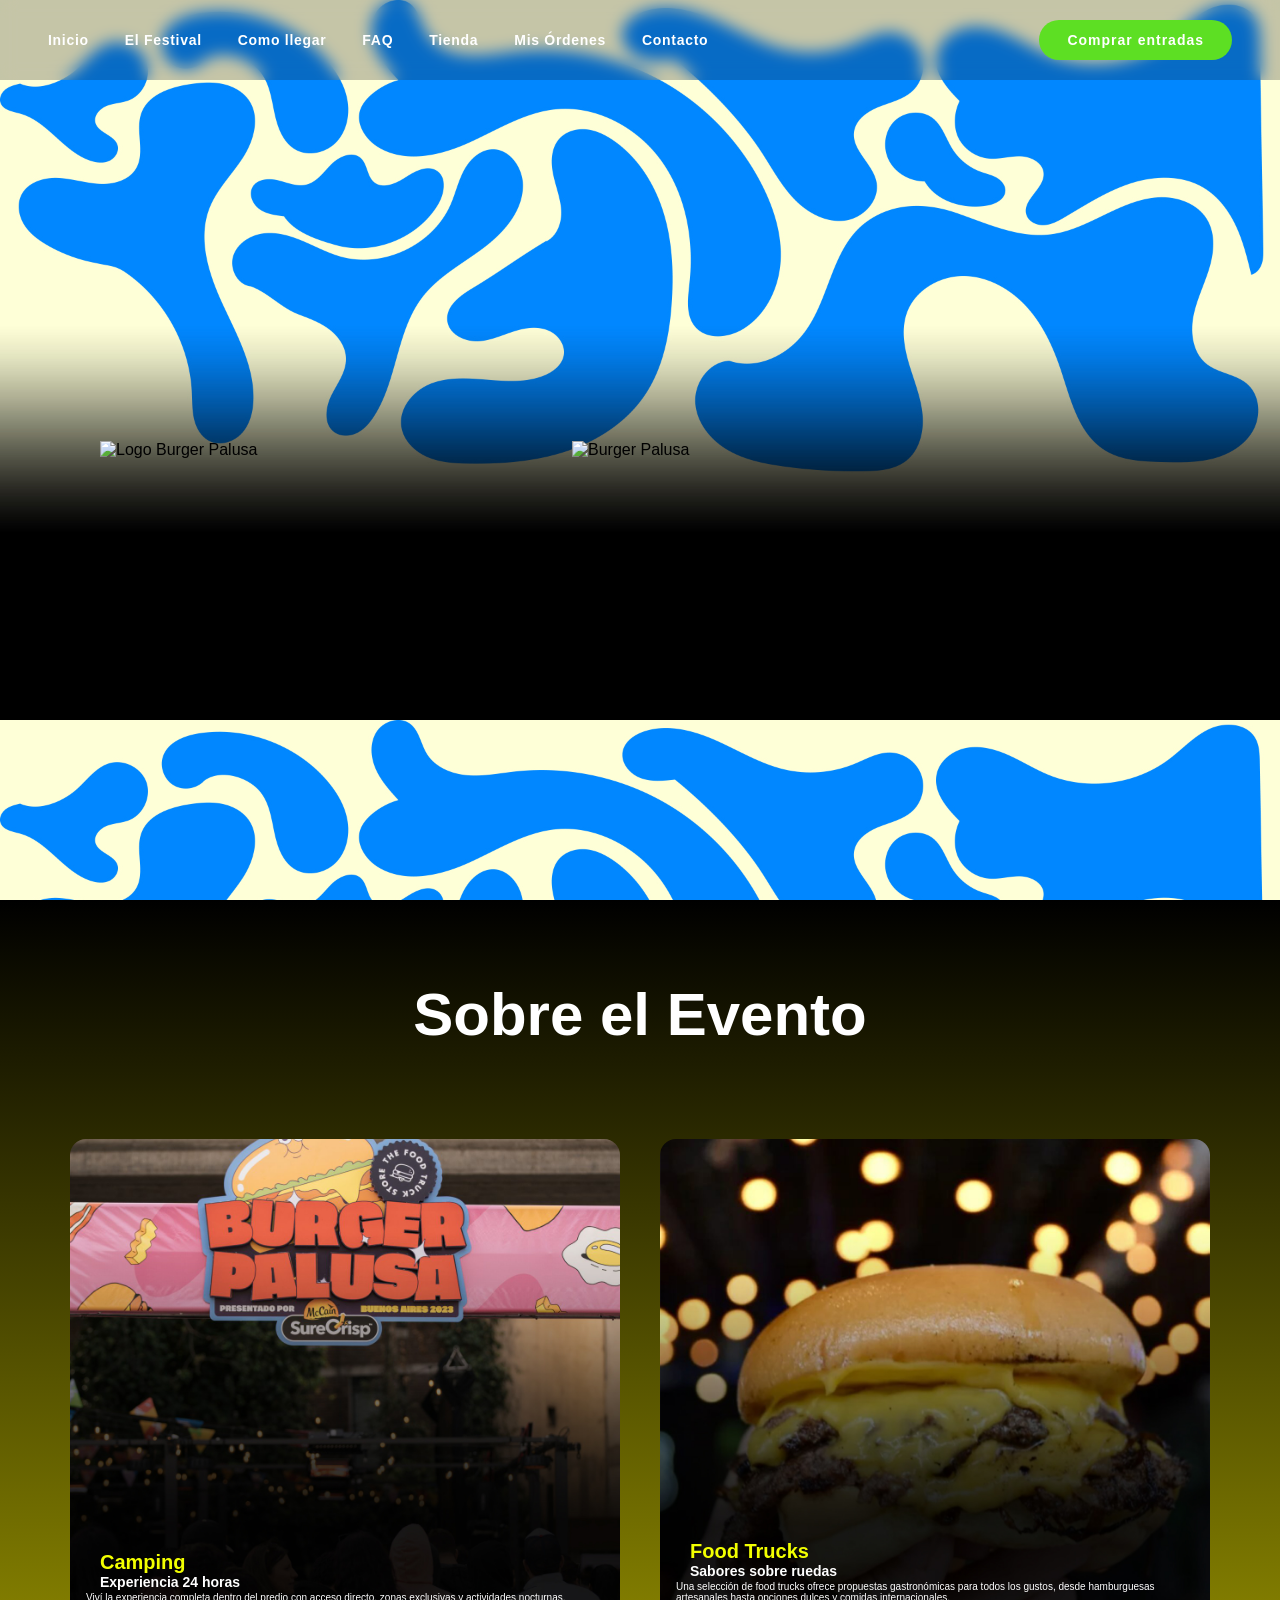
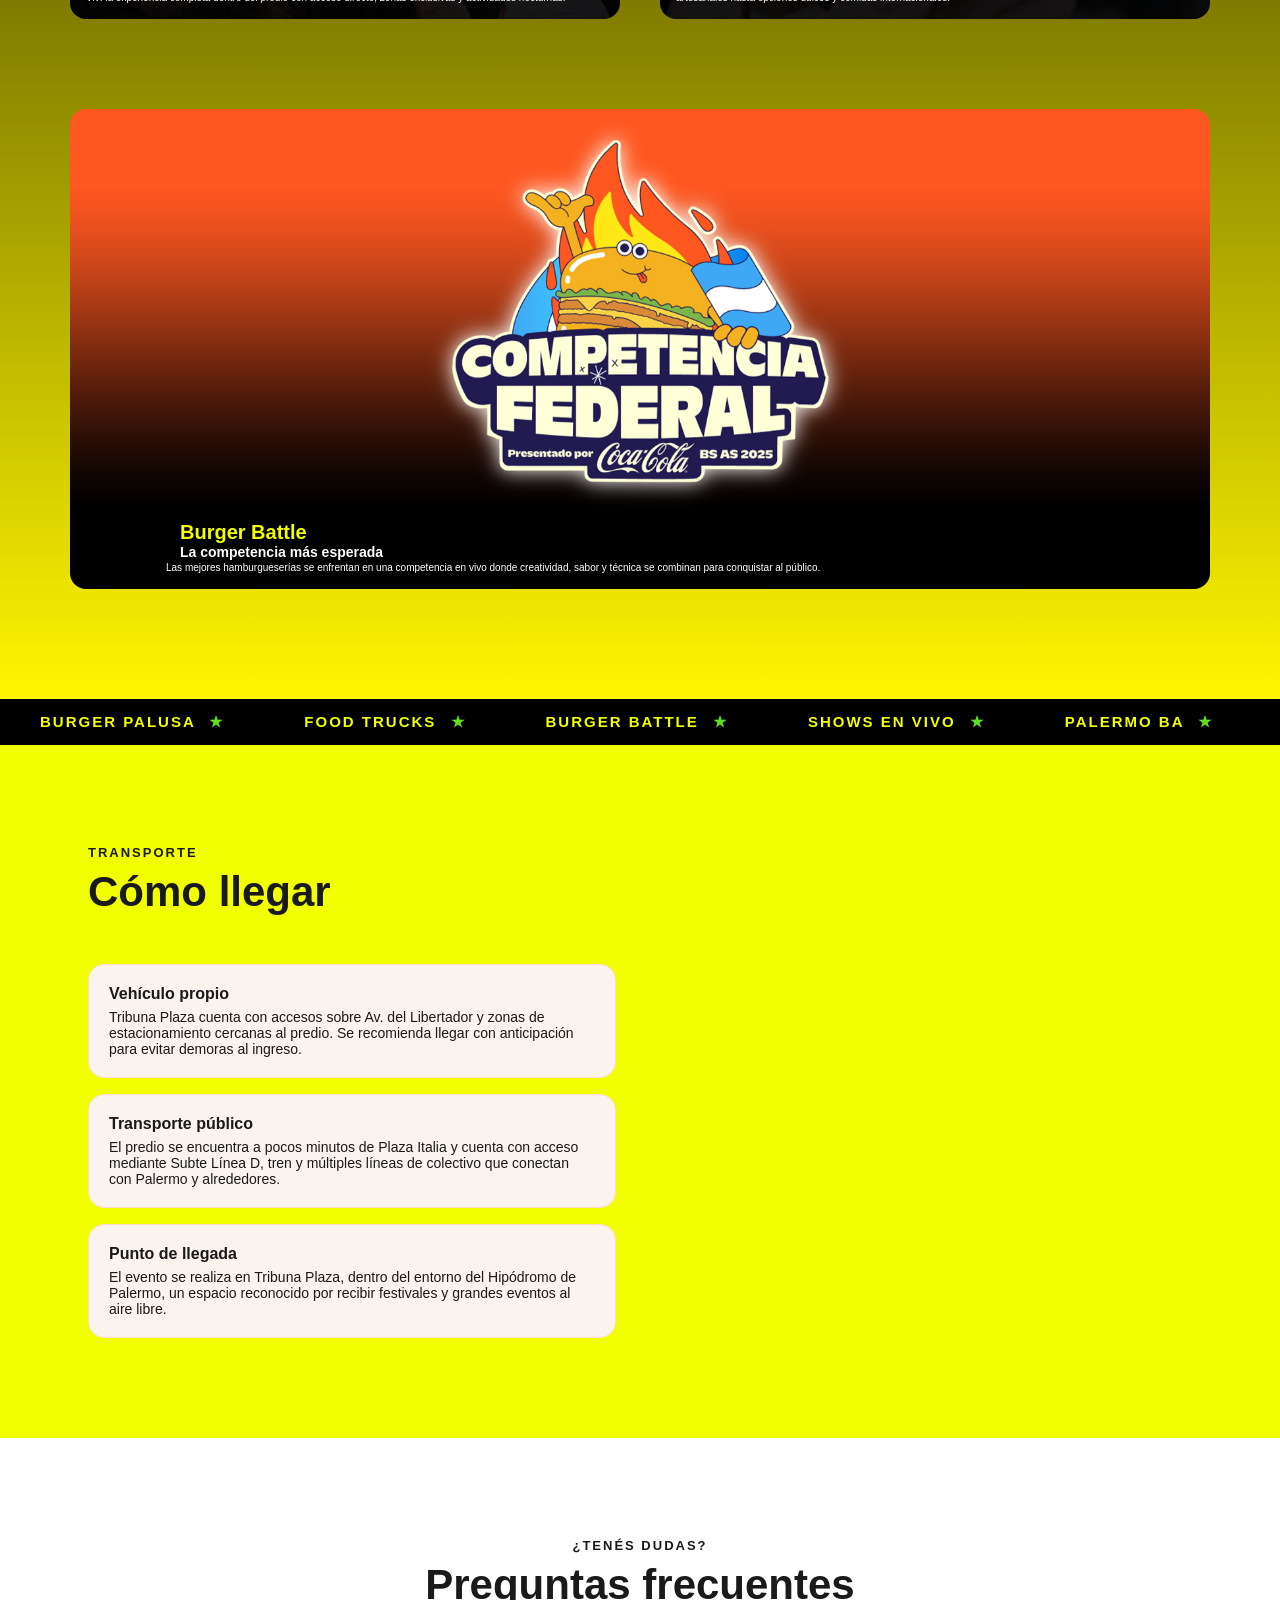
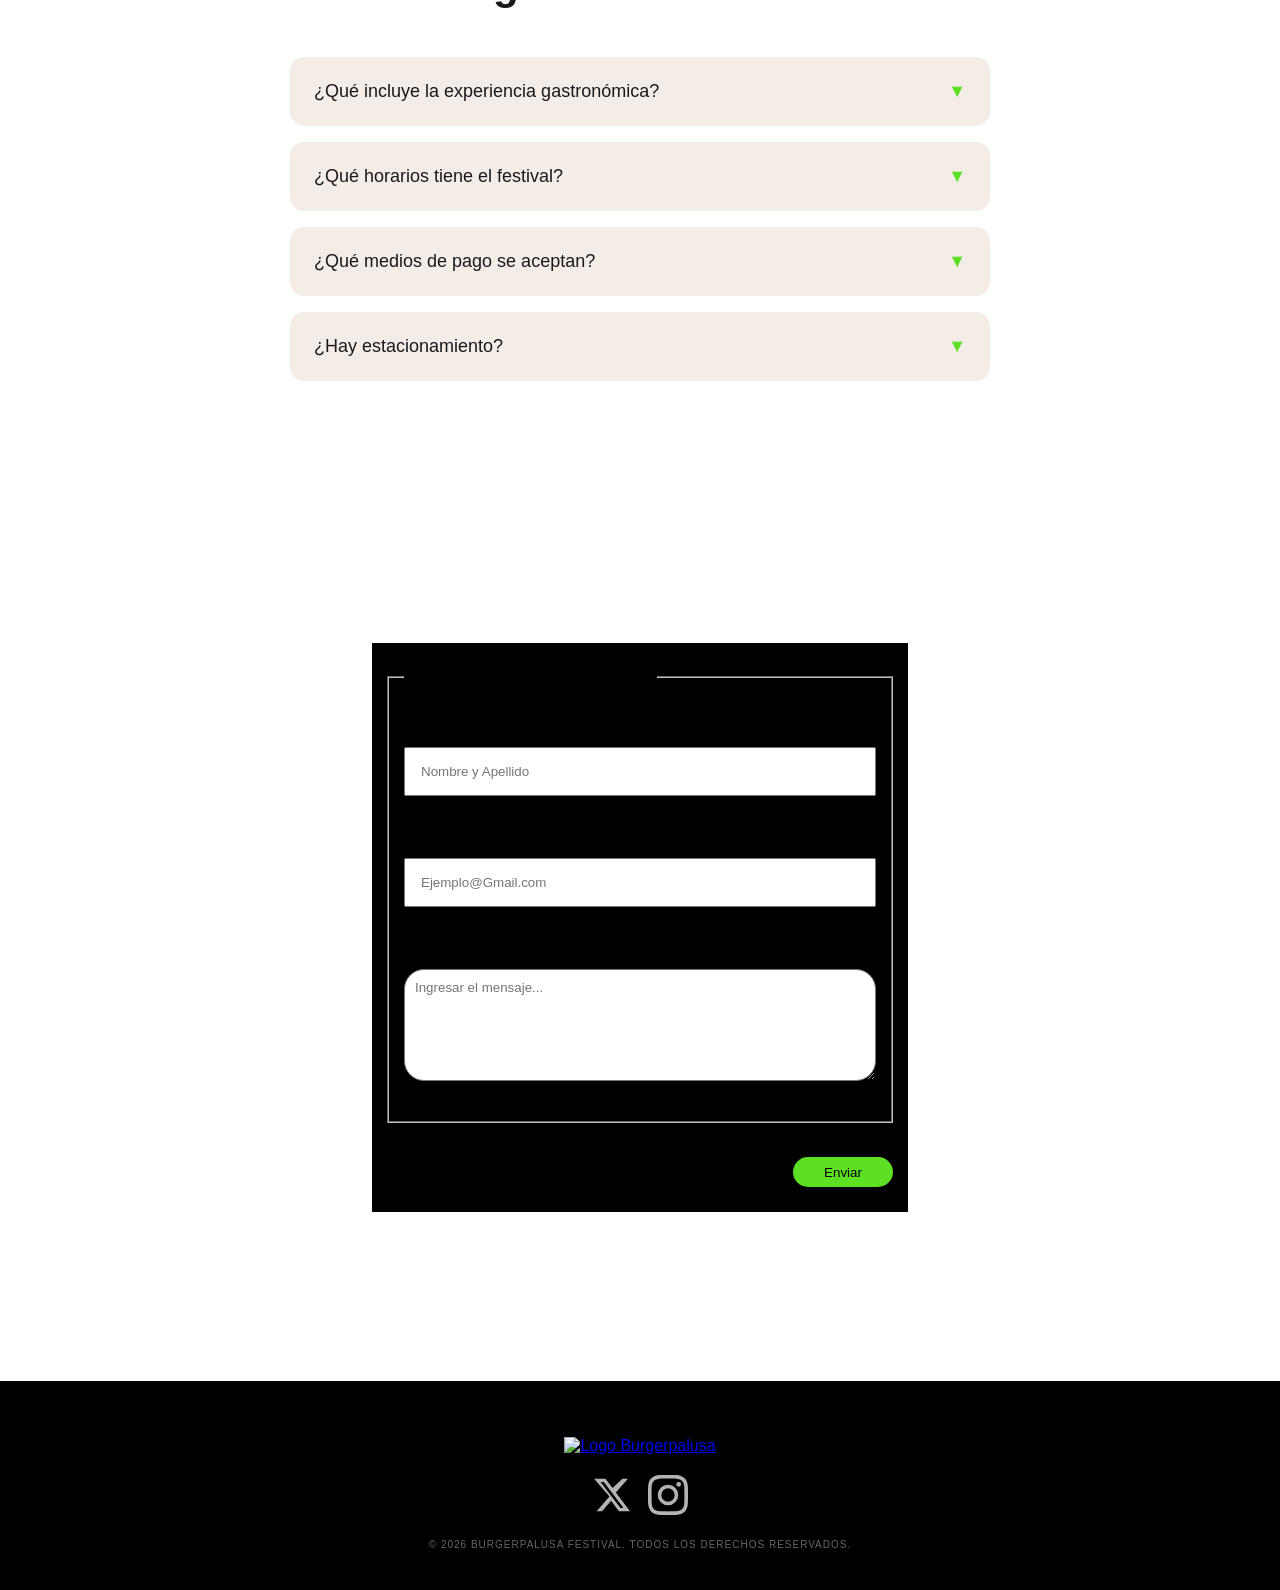
==== commit 33030622: "xdvxvx" ====
--- a/index.html
+++ b/index.html
@@ -5,7 +5,6 @@
     <meta name="viewport" content="width=device-width, initial-scale=1.0" />
     <link rel="shortcut icon" href="./src/icons/favicon.ico" type="image/x-icon" />
     <link rel="stylesheet" href="./src/css/style.css" />
-    <link rel="stylesheet" href="./src/css/home.css" />
     <title>Home - Burger Palusa</title>
   </head>
   <body>
@@ -13,14 +12,21 @@
     <!-- NAVBAR -->
     <header>
       <nav class="navbar">
-        <ul class="navbar_links">
+        <ul class="navbar_links" id="navbarLinks">
           <li><a href="#banner">Inicio</a></li>
           <li><a href="#sobre">El Festival</a></li>
           <li><a href="#transporte">Como llegar</a></li>
           <li><a href="#faq">FAQ</a></li>
+          <li><a href="tienda.html">Tienda</a></li>
+          <li><a href="ordenes.html">Mis Órdenes</a></li>
           <li><a href="#formulario">Contacto</a></li>
         </ul>
-        <a href="#formulario" class="navbar_cta">Contacto</a>
+        <a href="tienda.html" class="navbar_cta">Comprar entradas</a>
+        <button class="navbar_toggle" id="navbarToggle" aria-label="Abrir menú">
+          <span></span>
+          <span></span>
+          <span></span>
+        </button>
       </nav>
     </header>
 
@@ -28,9 +34,8 @@
     <section id="banner" class="banner">
       <div class="banner-info">
         <img class="banner-logo" src="./src/images/burger palusa.png" alt="Logo Burger Palusa" />
-        
-      </div>
-      <img class="banner-imagen" src="./src/images/que-es-una-smashburger-1200x977-Photoroom.png" alt="Burger Palusa" />
+      </div>
+      <img class="banner-imagen" src="./src/images/TITULO BURGER HOME.png" alt="Burger Palusa" />
     </section>
 
     <!-- SOBRE EL EVENTO -->
@@ -74,24 +79,21 @@
       </div>
     </section>
 
-<!-- TICKER -->
-  <div class="ticker">
-    <div class="ticker_track">
-     
-      <span class="ticker_item">Burger Palusa <span>★</span></span>
-      <span class="ticker_item">Food Trucks <span>★</span></span>
-      <span class="ticker_item">Burger Battle <span>★</span></span>
-      <span class="ticker_item">Shows en vivo <span>★</span></span>
-      <span class="ticker_item">Palermo BA <span>★</span></span>
-      <span class="ticker_item">Burger Palusa <span>★</span></span>
-      <span class="ticker_item">Food Trucks <span>★</span></span>
-      <span class="ticker_item">Burger Battle <span>★</span></span>
-      <span class="ticker_item">Shows en vivo <span>★</span></span>
-      <span class="ticker_item">Palermo BA <span>★</span></span>
+    <!-- TICKER -->
+    <div class="ticker">
+      <div class="ticker_track">
+        <span class="ticker_item">Burger Palusa <span>★</span></span>
+        <span class="ticker_item">Food Trucks <span>★</span></span>
+        <span class="ticker_item">Burger Battle <span>★</span></span>
+        <span class="ticker_item">Shows en vivo <span>★</span></span>
+        <span class="ticker_item">Palermo BA <span>★</span></span>
+        <span class="ticker_item">Burger Palusa <span>★</span></span>
+        <span class="ticker_item">Food Trucks <span>★</span></span>
+        <span class="ticker_item">Burger Battle <span>★</span></span>
+        <span class="ticker_item">Shows en vivo <span>★</span></span>
+        <span class="ticker_item">Palermo BA <span>★</span></span>
+      </div>
     </div>
-  </div>
-
-
 
     <!-- TRANSPORTE -->
     <section class="transporte" id="transporte">
@@ -107,7 +109,6 @@
           <div class="transporte_opciones">
 
             <div class="transporte_opcion opcion_auto">
-              
               <div class="transporte_texto">
                 <h3 class="transporte_opcion_titulo">Vehículo propio</h3>
                 <p class="transporte_opcion_texto">Tribuna Plaza cuenta con accesos sobre Av. del Libertador y zonas de estacionamiento cercanas al predio. Se recomienda llegar con anticipación para evitar demoras al ingreso.</p>
@@ -115,7 +116,6 @@
             </div>
 
             <div class="transporte_opcion opcion_shuttle">
-             
               <div class="transporte_texto">
                 <h3 class="transporte_opcion_titulo">Transporte público</h3>
                 <p class="transporte_opcion_texto">El predio se encuentra a pocos minutos de Plaza Italia y cuenta con acceso mediante Subte Línea D, tren y múltiples líneas de colectivo que conectan con Palermo y alrededores.</p>
@@ -123,7 +123,6 @@
             </div>
 
             <div class="transporte_opcion opcion_rideshare">
-              
               <div class="transporte_texto">
                 <h3 class="transporte_opcion_titulo">Punto de llegada</h3>
                 <p class="transporte_opcion_texto">El evento se realiza en Tribuna Plaza, dentro del entorno del Hipódromo de Palermo, un espacio reconocido por recibir festivales y grandes eventos al aire libre.</p>
@@ -225,30 +224,49 @@
       </form>
     </section>
 
-<!--------FOOTER---------->
-<footer class="footer">
-
-  <a href="#inicio">
-    <img src="../web-rick-and-morty-final/src/images/burger palusa.png" alt="Logo Burgerpalusa" class="logo_footer">
-  </a>
-  
-  <div class="footer_redes">
-    <a href="https://x.com/coachella">
-      <img src="img/icono-x.svg" alt="X">
-    </a>
-
-    <a href="https://www.instagram.com/coachella/">
-      <img src="img/icono-instagram.svg" alt="Instagram">
-    </a>
-  </div>
-
-  <p class="footer_copy">
-    © 2026 Burgerpalusa Festival. Todos los derechos reservados.
-  </p>
-
-</footer>
-
-
+    <!-- FOOTER -->
+    <footer class="footer">
+
+      <a href="#banner">
+        <img src="./src/images/burger palusa.png" alt="Logo Burgerpalusa" class="logo_footer">
+      </a>
+
+      <div class="footer_redes">
+        <a href="https://x.com/burgerpalusa" aria-label="X">
+          <svg class="footer_icono_red" xmlns="http://www.w3.org/2000/svg" viewBox="0 0 24 24" fill="white">
+            <path d="M18.244 2.25h3.308l-7.227 8.26 8.502 11.24H16.17l-4.714-6.231-5.401 6.231H2.748l7.73-8.835L1.254 2.25H8.08l4.253 5.622 5.911-5.622zm-1.161 17.52h1.833L7.084 4.126H5.117z"/>
+          </svg>
+        </a>
+
+        <a href="https://www.instagram.com/burgerpalusa/" aria-label="Instagram">
+          <svg class="footer_icono_red" xmlns="http://www.w3.org/2000/svg" viewBox="0 0 24 24" fill="white">
+            <path d="M12 2.163c3.204 0 3.584.012 4.85.07 3.252.148 4.771 1.691 4.919 4.919.058 1.265.069 1.645.069 4.849 0 3.205-.012 3.584-.069 4.849-.149 3.225-1.664 4.771-4.919 4.919-1.266.058-1.644.07-4.85.07-3.204 0-3.584-.012-4.849-.07-3.26-.149-4.771-1.699-4.919-4.92-.058-1.265-.07-1.644-.07-4.849 0-3.204.013-3.583.07-4.849.149-3.227 1.664-4.771 4.919-4.919 1.266-.057 1.645-.069 4.849-.069zM12 0C8.741 0 8.333.014 7.053.072 2.695.272.273 2.69.073 7.052.014 8.333 0 8.741 0 12c0 3.259.014 3.668.072 4.948.2 4.358 2.618 6.78 6.98 6.98C8.333 23.986 8.741 24 12 24c3.259 0 3.668-.014 4.948-.072 4.354-.2 6.782-2.618 6.979-6.98.059-1.28.073-1.689.073-4.948 0-3.259-.014-3.667-.072-4.947-.196-4.354-2.617-6.78-6.979-6.98C15.668.014 15.259 0 12 0zm0 5.838a6.162 6.162 0 100 12.324 6.162 6.162 0 000-12.324zM12 16a4 4 0 110-8 4 4 0 010 8zm6.406-11.845a1.44 1.44 0 100 2.881 1.44 1.44 0 000-2.881z"/>
+          </svg>
+        </a>
+      </div>
+
+      <p class="footer_copy">
+        © 2026 Burgerpalusa Festival. Todos los derechos reservados.
+      </p>
+
+    </footer>
+
+    <script>
+      const navbarToggle = document.getElementById('navbarToggle');
+      const navbarLinks = document.getElementById('navbarLinks');
+
+      navbarToggle.addEventListener('click', () => {
+        navbarToggle.classList.toggle('activo');
+        navbarLinks.classList.toggle('activo');
+      });
+
+      navbarLinks.querySelectorAll('a').forEach(link => {
+        link.addEventListener('click', () => {
+          navbarToggle.classList.remove('activo');
+          navbarLinks.classList.remove('activo');
+        });
+      });
+    </script>
 
   </body>
 </html>
--- a/src/css/style.css
+++ b/src/css/style.css
@@ -71,16 +71,15 @@
   font-display: swap;
 }
 
-/* ── VARIABLES ── */
 :root {
   --color-negro: #1a1a1a;
-  --color-naranja: #5ddf23;
   --color-amarillo: #f2ff00;
   --color-verde: #5ddf23;
 }
 
 html {
   box-sizing: border-box;
+  scroll-behavior: smooth;
 }
 
 *,
@@ -93,9 +92,14 @@
 
 body {
   font-family: "AloeveraDisplay", sans-serif;
-}
-
-/* ── NAVBAR ── */
+  overflow-x: hidden;
+}
+
+img {
+  max-width: 100%;
+}
+
+/* NAVBAR */
 .navbar {
   position: fixed;
   top: 0;
@@ -126,7 +130,8 @@
   transition: color 0.2s ease;
 }
 
-.navbar_links a:hover {
+.navbar_links a:hover,
+.navbar_links a.activo {
   color: var(--color-amarillo);
 }
 
@@ -149,7 +154,37 @@
   transform: translateY(-2px);
 }
 
-/* ── SECCIONES ── */
+/* TOGGLE MOBILE (hamburguesa) */
+.navbar_toggle {
+  display: none;
+  flex-direction: column;
+  gap: 5px;
+  background: none;
+  border: none;
+  cursor: pointer;
+  padding: 6px;
+  z-index: 1100;
+}
+
+.navbar_toggle span {
+  width: 26px;
+  height: 2px;
+  background-color: #ffffff;
+  display: block;
+  transition: transform 0.25s ease, opacity 0.25s ease;
+}
+
+.navbar_toggle.activo span:nth-child(1) {
+  transform: translateY(7px) rotate(45deg);
+}
+.navbar_toggle.activo span:nth-child(2) {
+  opacity: 0;
+}
+.navbar_toggle.activo span:nth-child(3) {
+  transform: translateY(-7px) rotate(-45deg);
+}
+
+/* SECCIONES */
 .seccion {
   padding: 80px 40px;
   background-size: cover;
@@ -160,7 +195,7 @@
   flex-direction: column;
 }
 
-/* ── TIPOGRAFÍA ── */
+/* TIPOGRAFÍA */
 h1 {
   font-size: 60px;
   text-align: center;
@@ -198,15 +233,16 @@
   color: var(--color-negro);
 }
 
+/* BANNER */
 .banner {
   width: 100%;
   height: 100vh;
-  background-image: url("../images/fondo\ home\ burger.jpg");
+  background-image: url("../images/fondo home burger.jpg");
   display: flex;
   justify-content: space-between;
   align-items: center;
   padding-left: 100px;
-  background-size: contain
+  background-size: contain;
 }
 
 .banner-info {
@@ -214,35 +250,17 @@
   display: flex;
   flex-direction: column;
   align-items: center;
-  
 }
 
 .banner-logo {
   width: 100%;
 }
 
-.banner-boton {
-  font-size: 22px;
-  color: white;
-  text-decoration: none;
-  font-weight: 600;
-  padding: 6px 30px;
-  border-radius: 100px;
-  background-color: #00b5d0;
-}
-
-.banner-texto {
-  text-align: center;
-  margin-top: 3px;
-  margin-bottom: 0px;
-}
-
 .banner-imagen {
-  width: 50%;
-}
-
-
-/* ── SOBRE EL EVENTO ── */
+  width: 60%;
+}
+
+/* SOBRE EL EVENTO */
 .temporadas-y-episodios {
   background: linear-gradient(to bottom, #000000, #fff600);
 }
@@ -310,7 +328,7 @@
   margin-top: 2px;
 }
 
-/* ── TICKER ── */
+/* TICKER */
 .ticker {
   width: 100%;
   background-color: #000000;
@@ -344,14 +362,7 @@
   100% { transform: translateX(-50%); }
 }
 
-
-
-
-
-
-
-
-/* ── TRANSPORTE ── */
+/* TRANSPORTE */
 .transporte {
   width: 100%;
   background-color: var(--color-amarillo);
@@ -395,24 +406,6 @@
   border: 1px solid #FFDBCF;
 }
 
-.transporte_icono {
-  min-width: 48px;
-  height: 48px;
-  border-radius: 12px;
-  display: flex;
-  align-items: center;
-  justify-content: center;
-}
-
-.transporte_icono img {
-  width: 24px;
-  height: 24px;
-}
-
-.opcion_auto .transporte_icono     { background-color: #DDCCBF; }
-.opcion_shuttle .transporte_icono  { background-color: #CBD9CA; }
-.opcion_rideshare .transporte_icono { background-color: #FBDFCC; }
-
 .transporte_opcion_titulo {
   font-size: 16px;
   font-weight: 600;
@@ -440,7 +433,7 @@
   border-radius: 16px;
 }
 
-/* ── FAQ ── */
+/* FAQ */
 .faq {
   padding: 100px 48px;
   background-image: url(../images/fondo\ faq.jpg);
@@ -495,7 +488,7 @@
 }
 
 .faq_icono {
-  color: var(--color-naranja);
+  color: var(--color-verde);
   transition: transform 0.3s ease;
 }
 
@@ -519,7 +512,7 @@
   transform: translateY(0);
 }
 
-/* ── FORMULARIO ── */
+/* FORMULARIO */
 .fondo-formulario {
   background-image: url("../images/FONDO FORMULARIO BURGER.jpg");
   background-size: cover;
@@ -566,11 +559,6 @@
   flex-direction: column;
   width: 100%;
   margin-bottom: 25px;
-}
-
-.grupo p {
-  margin: 0 0 10px 0;
-  font-size: 28px;
 }
 
 .formulario-contenedor-boton {
@@ -590,7 +578,7 @@
   cursor: pointer;
 }
 
-/**************FOOTER**************/
+/* FOOTER */
 .footer {
   background-color: #000000;
   padding: 56px 24px 40px;
@@ -610,14 +598,14 @@
   gap: 16px;
 }
 
-.footer_redes img {
+.footer_icono_red {
   width: 40px;
   height: 40px;
   opacity: 0.7;
   transition: 0.2s ease;
 }
 
-.footer_redes img:hover {
+.footer_redes a:hover .footer_icono_red {
   opacity: 1;
   transform: translateY(-2px);
 }
@@ -626,5 +614,209 @@
   font-size: 10px;
   letter-spacing: 1px;
   text-transform: uppercase;
-  color: rgba(255,255,255,0.4);
+  color: rgba(255, 255, 255, 0.4);
+}
+
+/* ============================================
+   RESPONSIVE - MEDIA QUERIES
+   Desktop > 1024px (estilos base de arriba)
+   Tablet: 768px - 1024px
+   Mobile: < 768px
+   ============================================ */
+
+/* ---------- TABLET (hasta 1024px) ---------- */
+@media (max-width: 1024px) {
+  .navbar {
+    padding: 18px 32px;
+  }
+
+  .seccion {
+    padding: 60px 28px;
+  }
+
+  h1 {
+    font-size: 46px;
+  }
+
+  .titulos {
+    font-size: 34px;
+  }
+
+  /* Banner */
+  .banner {
+    background-size: cover;
+    padding-left: 40px;
+  }
+
+  .banner-info {
+    width: 50%;
+  }
+
+  /* Sobre el evento: grid sigue en 2 col pero más chico */
+  .temporada-1,
+  .temporada-2,
+  .temporada-3 {
+    min-height: 22rem;
+  }
+
+  .temporada-3 {
+    padding: 1rem 3rem;
+  }
+
+  /* Transporte: pasa a columna */
+  .transporte_contenido {
+    flex-direction: column;
+  }
+
+  .transporte_iframe {
+    height: 280px;
+  }
+
+  /* FAQ */
+  .faq_container {
+    padding: 0 24px;
+  }
+
+  /* Formulario */
+  form {
+    width: 70%;
+    font-size: 1.5rem;
+  }
+}
+
+/* ---------- MOBILE (hasta 768px) ---------- */
+@media (max-width: 768px) {
+  /* Navbar con menu hamburguesa */
+  .navbar {
+    padding: 16px 24px;
+  }
+
+  .navbar_toggle {
+    display: flex;
+  }
+
+  .navbar_links {
+    position: fixed;
+    top: 0;
+    right: 0;
+    height: 100vh;
+    width: 70%;
+    max-width: 300px;
+    background-color: rgba(10, 10, 10, 0.97);
+    flex-direction: column;
+    align-items: flex-start;
+    justify-content: center;
+    gap: 28px;
+    padding: 40px;
+    transform: translateX(100%);
+    transition: transform 0.3s ease;
+  }
+
+  .navbar_links.activo {
+    transform: translateX(0);
+  }
+
+  .navbar_links a {
+    font-size: 18px;
+  }
+
+  .navbar_cta {
+    display: none;
+  }
+
+  /* Tipografía */
+  h1 {
+    font-size: 32px;
+  }
+
+  h2 {
+    font-size: 22px;
+  }
+
+  .titulos {
+    font-size: 26px;
+  }
+
+  .antetitulos {
+    font-size: 11px;
+  }
+
+  .seccion {
+    padding: 50px 20px;
+    min-height: auto;
+  }
+
+  /* Banner: stack vertical */
+  .banner {
+    flex-direction: column;
+    height: auto;
+    min-height: 100vh;
+    justify-content: center;
+    padding: 120px 24px 60px;
+    gap: 30px;
+    background-size: cover;
+  }
+
+  .banner-info,
+  .banner-imagen {
+    width: 90%;
+  }
+
+  /* Sobre el evento: 1 columna */
+  .temporadas {
+    grid-template-columns: 1fr;
+  }
+
+  .temporada-1,
+  .temporada-2,
+  .temporada-3 {
+    grid-column: span 1;
+    min-height: 18rem;
+    padding: 1rem;
+    margin-top: 20px;
+  }
+
+  .temporada-texto {
+    font-size: 12px;
+  }
+
+  /* Ticker */
+  .ticker_item {
+    font-size: 12px;
+    padding: 0 20px;
+  }
+
+  /* Transporte */
+  .transporte_container {
+    padding: 60px 24px;
+  }
+
+  .transporte_opcion {
+    padding: 16px;
+  }
+
+  /* FAQ */
+  .faq {
+    padding: 60px 20px;
+  }
+
+  .faq_container {
+    padding: 0;
+  }
+
+  .faq_pregunta {
+    font-size: 15px;
+  }
+
+  /* Formulario */
+  form {
+    width: 100%;
+    font-size: 1rem;
+    margin-top: 50px;
+  }
+
+  /* Footer */
+  .footer {
+    padding: 40px 20px 30px;
+  }
 }
